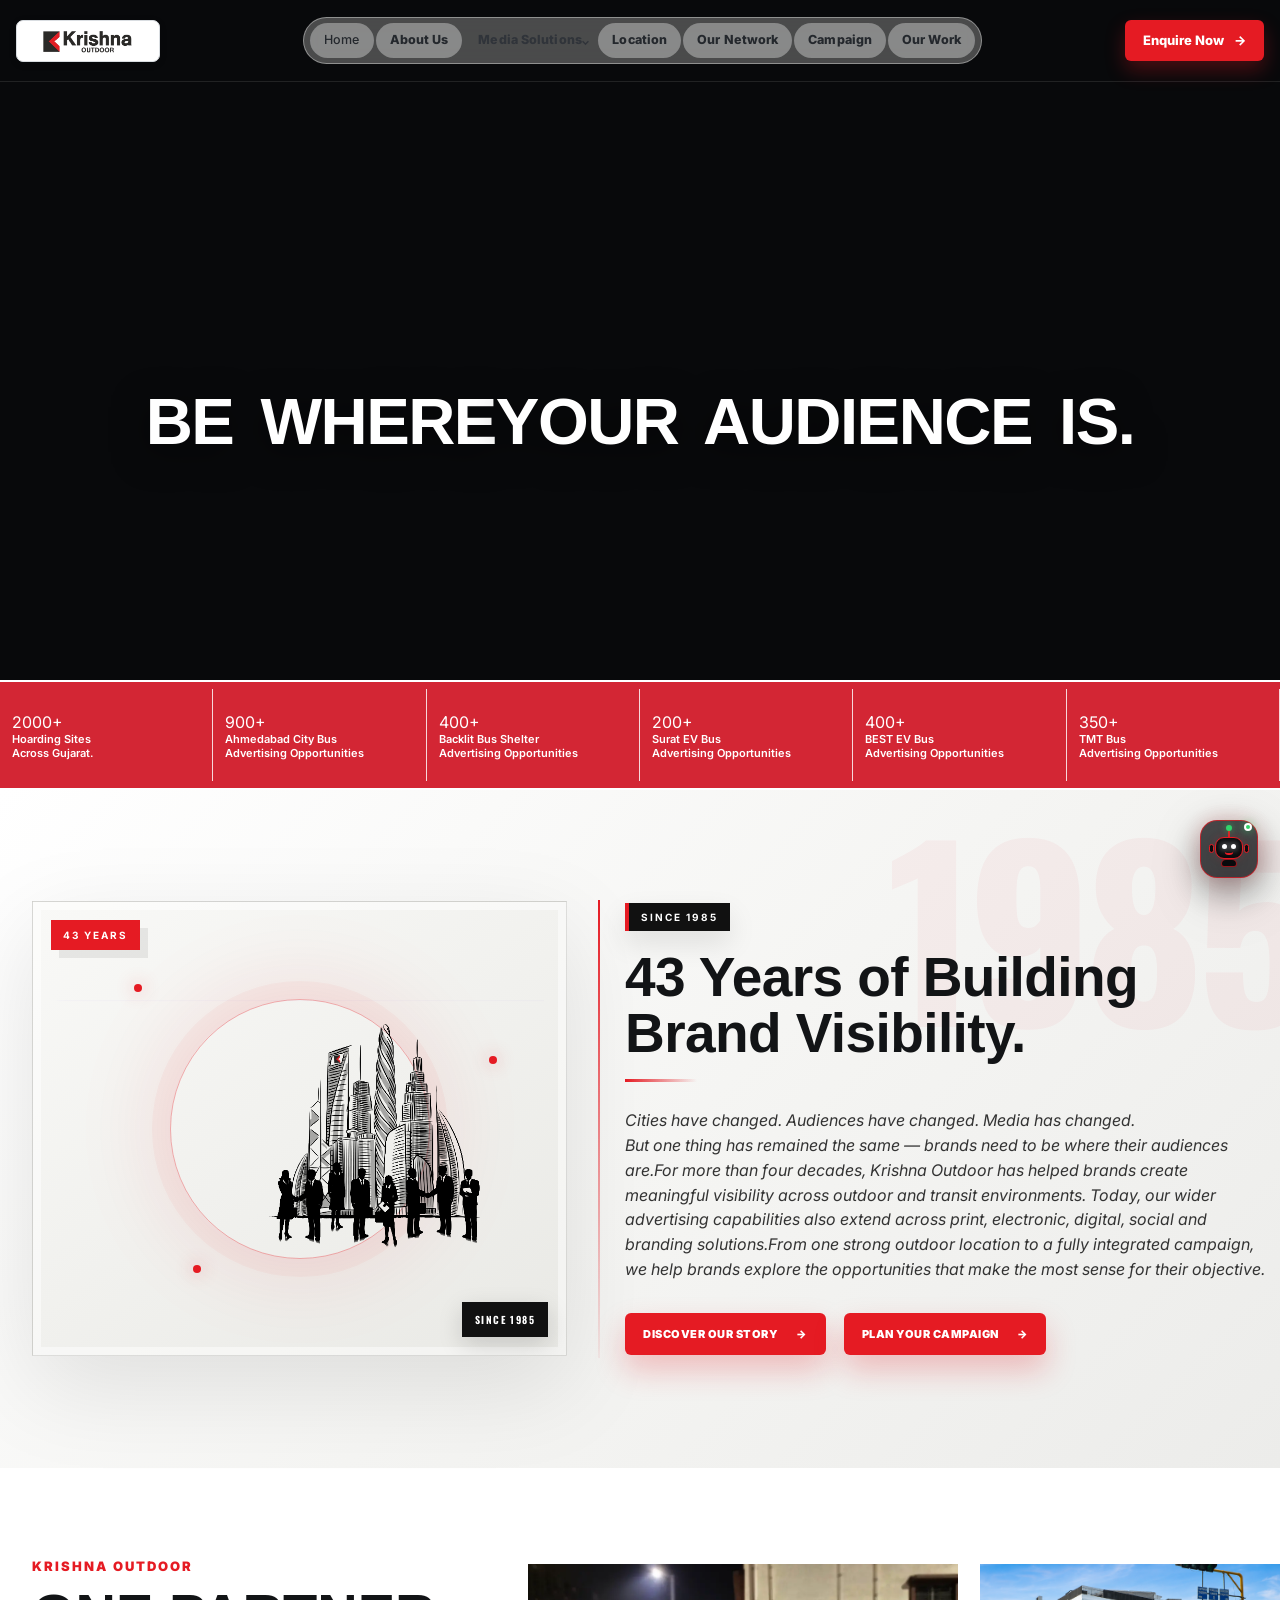
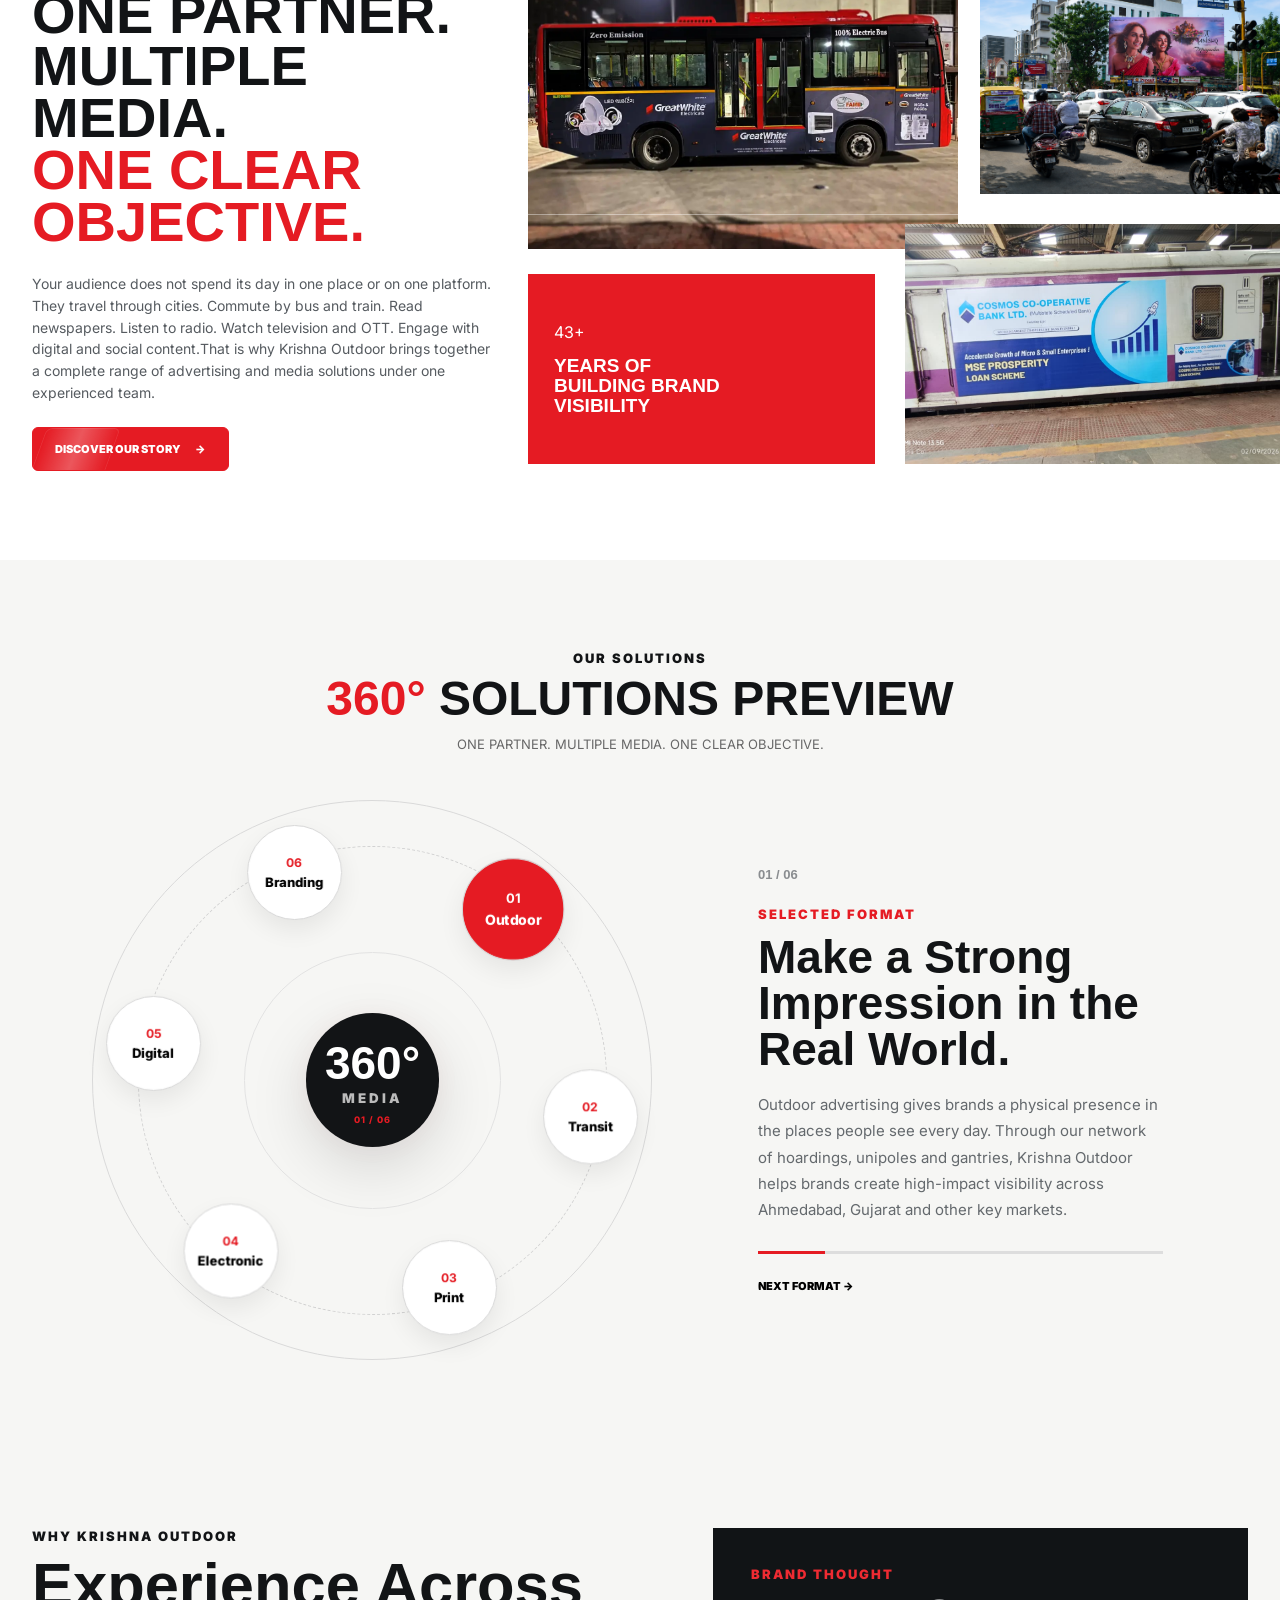
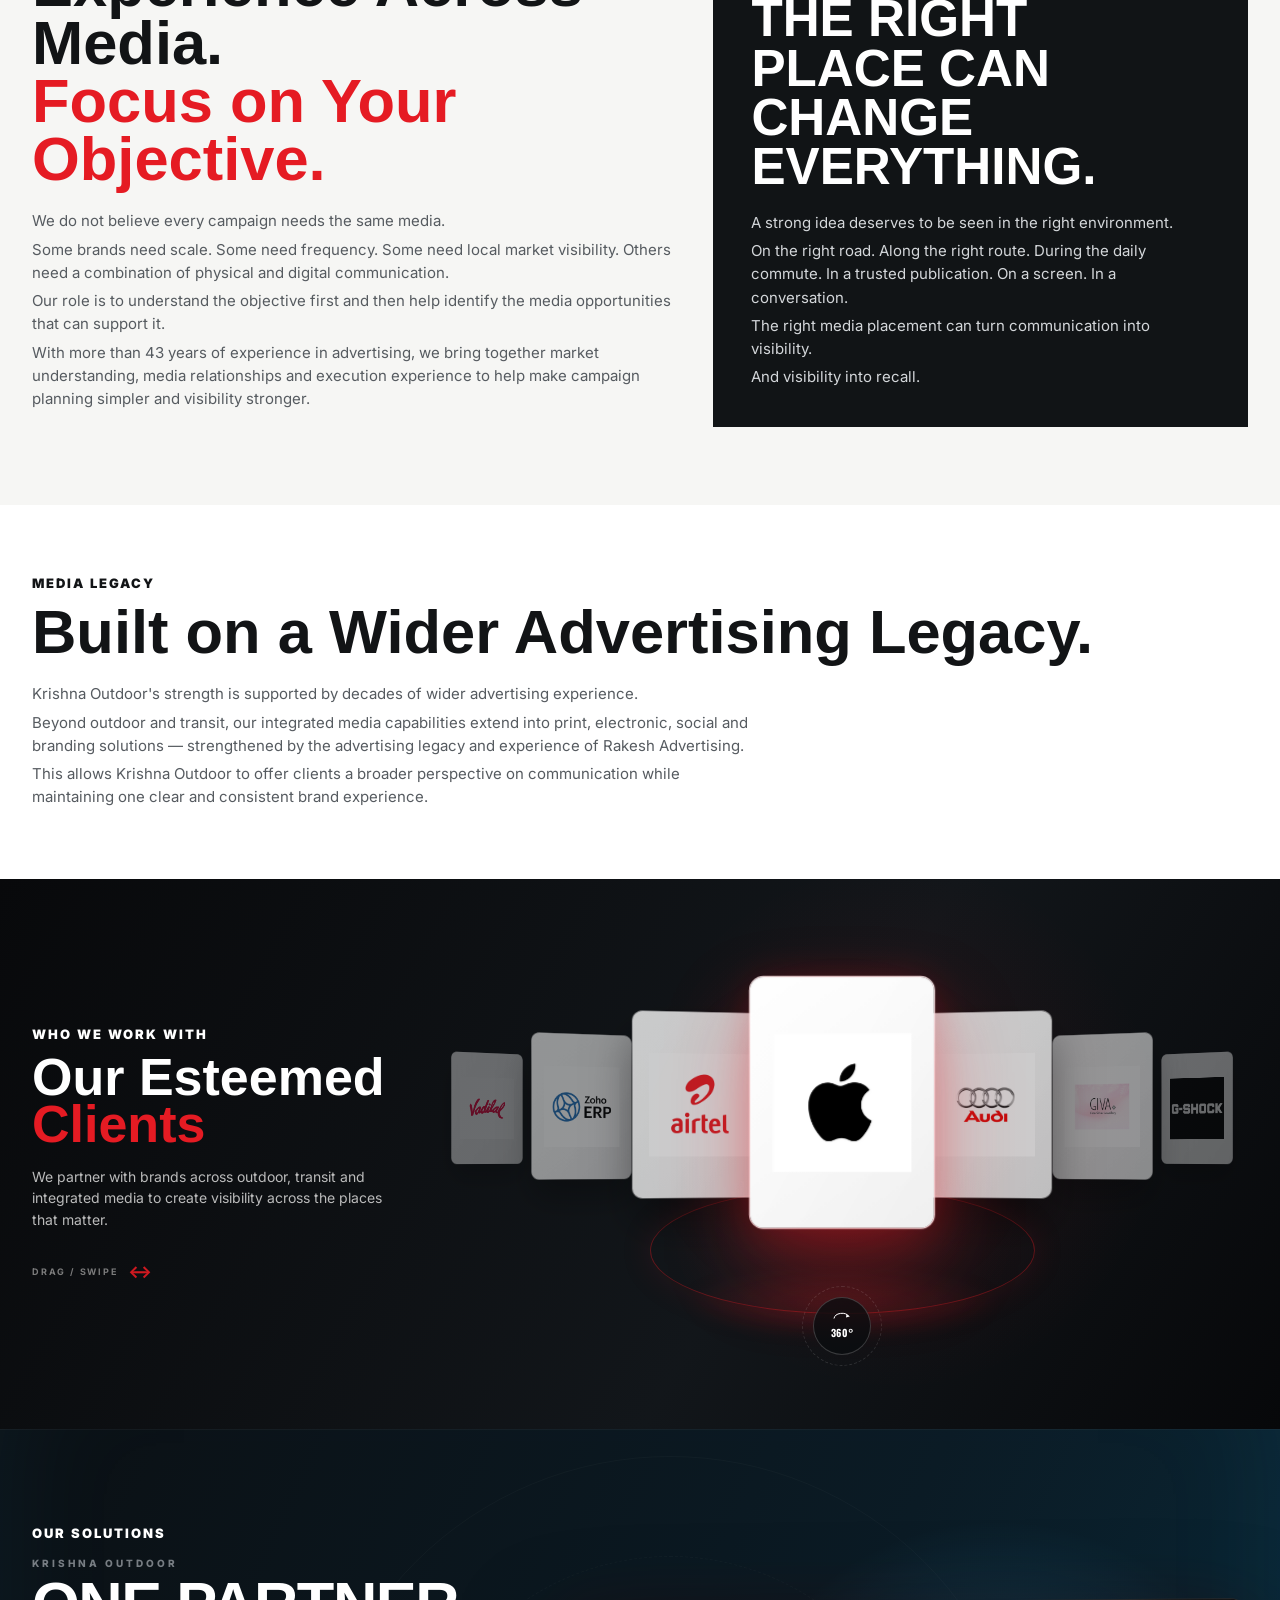
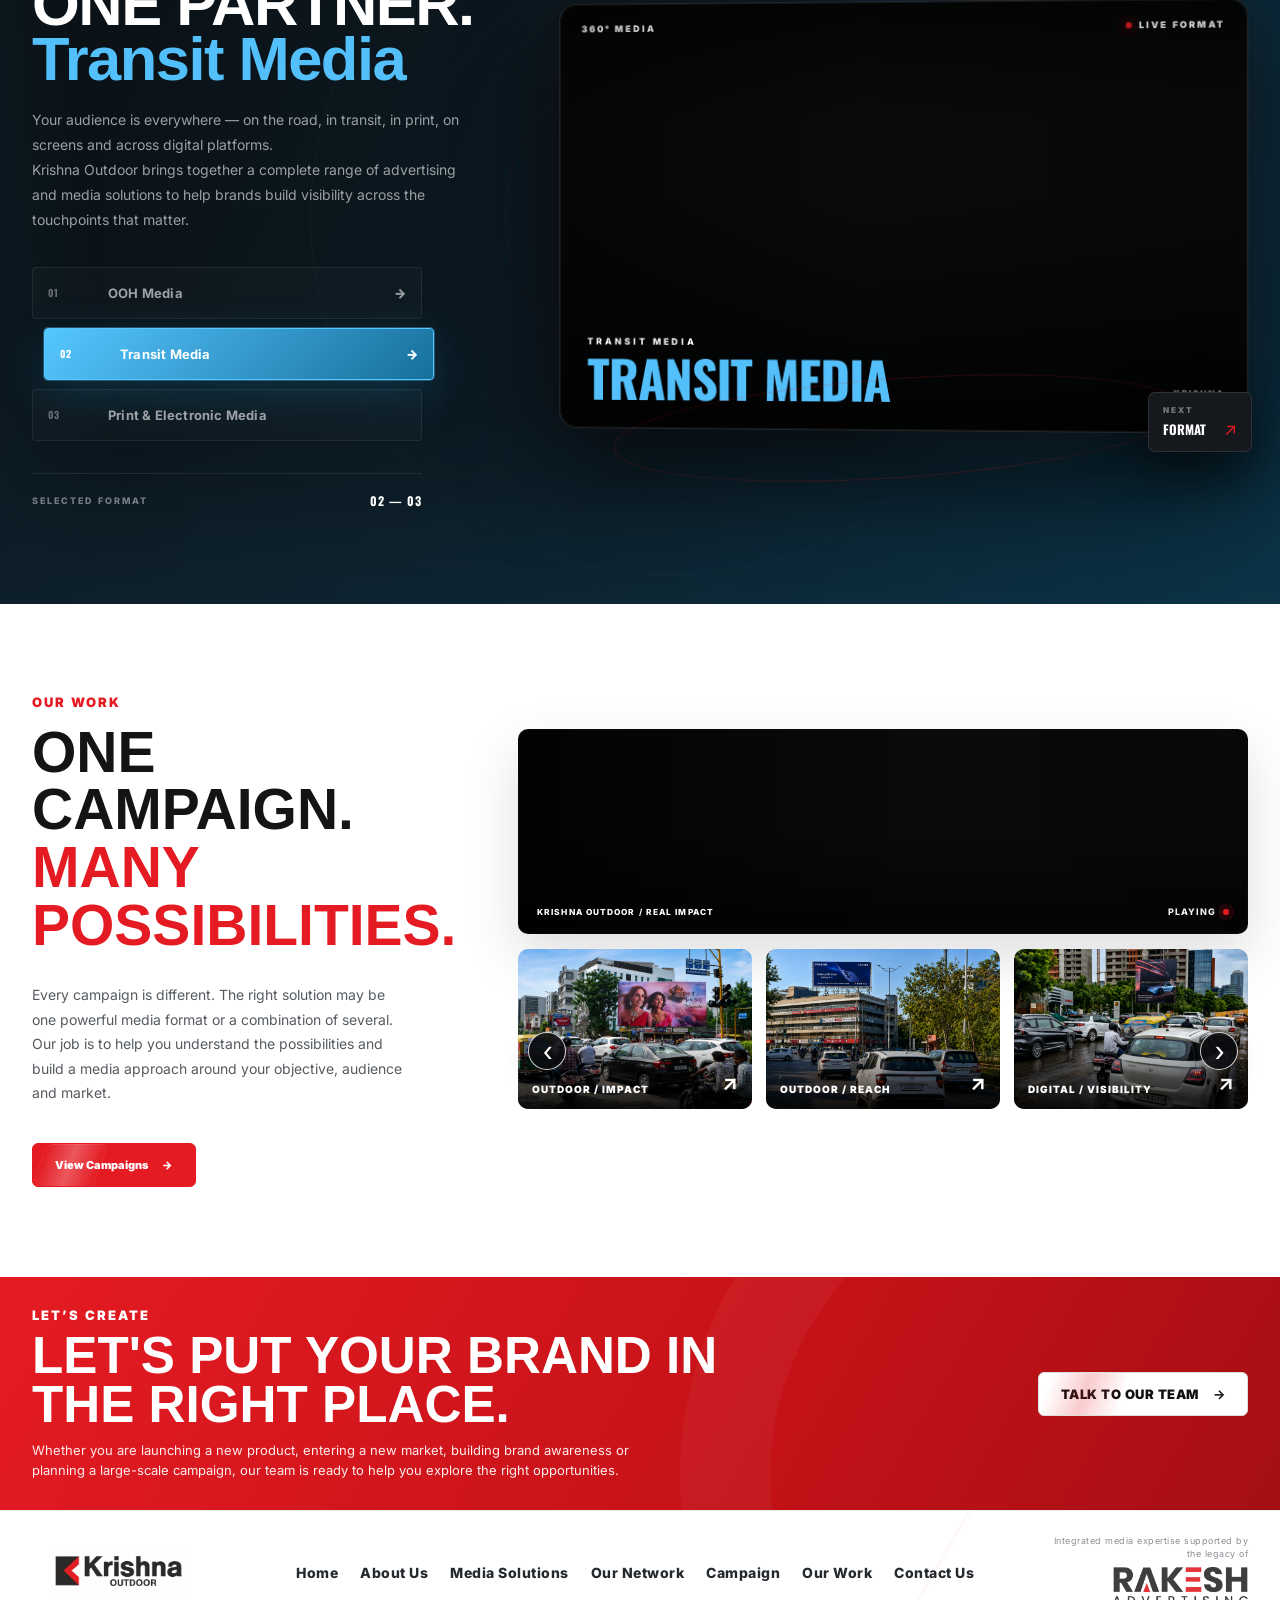
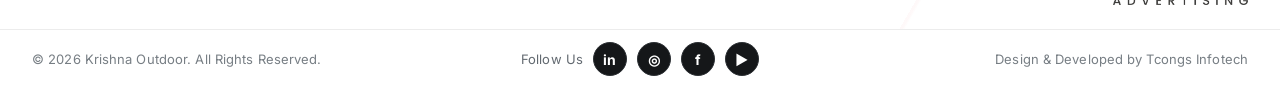
==== index.html @ fa60ccdd "your change description" ====
<!DOCTYPE html>

<html lang="en">
<head>
<!-- Google tag (gtag.js) -->
<script async src="https://www.googletagmanager.com/gtag/js?id=G-H76CYYJE3S"></script>
<script>
  window.dataLayer = window.dataLayer || [];
  function gtag(){dataLayer.push(arguments);}
  gtag('js', new Date());

  gtag('config', 'G-H76CYYJE3S');
</script>

<meta charset="utf-8"/><meta content="width=device-width,initial-scale=1" name="viewport"/>
<meta content="#0c0e11" name="theme-color"/>
<title>Outdoor Advertising Agency Ahmedabad | Hoardings &amp; DOOH</title>
<meta content="Top outdoor advertising agency in Ahmedabad since 1985. Hoardings, DOOH, billboards and transit media across prime locations." name="description"/>
<link href="https://fonts.googleapis.com" rel="preconnect"/><link crossorigin="" href="https://fonts.gstatic.com" rel="preconnect"/>
<link href="https://fonts.googleapis.com/css2?family=Inter:wght@400;500;600;700;800;900&amp;family=Oswald:wght@500;600;700&amp;display=swap" rel="stylesheet"/>
<link href="css/style.css" rel="stylesheet"/>
<link href="css/home-style-sync.css" rel="stylesheet"/>
<meta content="index,follow,max-image-preview:large,max-snippet:-1,max-video-preview:-1" name="robots"/><link href="https://krishnaoutdoor.in/" rel="canonical"/><meta content="website" property="og:type"/><meta content="Outdoor Advertising Agency Ahmedabad | Hoardings &amp; DOOH" property="og:title"/><meta content="Top outdoor advertising agency in Ahmedabad since 1985. Hoardings, DOOH, billboards and transit media across prime locations." property="og:description"/><meta content="https://krishnaoutdoor.in/" property="og:url"/><meta content="Krishna Outdoor" property="og:site_name"/><meta content="summary_large_image" name="twitter:card"/><script type="application/ld+json">{"@context":"https://schema.org","@type":"Organization","name":"Krishna Outdoor","url":"https://krishnaoutdoor.in","logo":"https://krishnaoutdoor.in/assets/images/header-logo.png","email":"info@krishnaoutdoor.in","telephone":"+91 98796 16411","areaServed":["Ahmedabad","Mumbai","Thane","Rajasthan"],"sameAs":[]}</script><script type="application/ld+json">{"@context":"https://schema.org","@type":"BreadcrumbList","itemListElement":[{"@type":"ListItem","position":1,"name":"Home","item":"https://krishnaoutdoor.in/"}]}</script></head>
<body class="home-page">
<div class="page-progress" id="pageProgress"></div>
<header class="header" id="header"><div class="container nav-wrap"><button aria-expanded="false" aria-label="Toggle menu" class="nav-toggle" id="navToggle"><span></span><span></span><span></span></button><a class="site-logo" href="index.html"><img alt="Krishna Outdoor" src="assets/images/header-logo.png"/></a><nav class="nav" id="nav"><a aria-current="page" class="active" href="index.html">Home</a><a href="about.html">About Us</a><div class="nav-dropdown"><a href="services.html">Media Solutions</a><button class="nav-arrow" type="button" aria-label="Open Media Solutions menu" aria-expanded="false">⌄</button><div class="nav-menu"><a href="ooh-media.html">OOH Media</a><a href="transit-media.html">Transit Media</a><a href="digital-media.html">Digital Media</a></div></div><a href="network.html#presence">Location</a><a href="network.html">Our Network</a><a href="projects.html#campaigns">Campaign</a><a href="projects.html">Our Work</a><div class="nav-cta-drawer-box"><a class="nav-cta-drawer" href="contact.html">Enquire Now <span>→</span></a></div></nav><a class="nav-cta" href="contact.html">Enquire Now <span>→</span></a></div></header>
<main>
<section class="hero" id="home">
<video aria-hidden="true" autoplay="" muted="" class="hero-media hero-media-desktop" loop="" playsinline="" preload="metadata"><source src="assets/videos/hero-desktop.mp4" type="video/mp4"/></video>
<video aria-hidden="true" autoplay="" muted="" class="hero-media hero-media-mobile" loop="" playsinline="" preload="metadata"><source src="assets/videos/hero-mobile.mp4" type="video/mp4"/></video>
<div class="hero-overlay"></div><div class="hero-grid"></div><div class="hero-noise"></div>
<div class="container hero-inner reveal">
<h1>BE WHERE<br/><em>YOUR AUDIENCE IS.</em></h1>
</div>
</section>
<section aria-label="Krishna Outdoor network highlights" class="stats stats-strip">
<div class="stats-strip-track">
<div class="stats-item">2000+<span>Hoarding Sites<br/>Across Gujarat.</span></div>
<div class="stats-item">900+<span>Ahmedabad City Bus<br/>Advertising Opportunities</span></div>
<div class="stats-item">400+<span>Backlit Bus Shelter<br/>Advertising Opportunities</span></div>
<div class="stats-item">200+<span>Surat EV Bus<br/>Advertising Opportunities</span></div>
<div class="stats-item">400+<span>BEST EV Bus<br/>Advertising Opportunities</span></div>
<div class="stats-item">350+<span>TMT Bus<br/>Advertising Opportunities</span></div>
</div>
</section>
<section class="experience section" id="experience">
<div class="container experience-grid">
<div class="experience-art reveal">
<div class="experience-art-glow"></div>
<img alt="Krishna Outdoor experience illustration" decoding="async" loading="lazy" src="assets/images/home-key-numbers-experience-illustration.png"/>
<span class="experience-dot d1"></span><span class="experience-dot d2"></span><span class="experience-dot d3"></span>
</div>
<div class="experience-copy reveal">
<div class="since">SINCE 1985</div>
<h2>43 Years of Building<br/>Brand Visibility.</h2>
<p class="experience-quote">Cities have changed. Audiences have changed. Media has changed.<br/><br/>But one thing has remained the same — brands need to be where their audiences are.<br/><br/>For more than four decades, Krishna Outdoor has helped brands create meaningful visibility across outdoor and transit environments. Today, our wider advertising capabilities also extend across print, electronic, digital, social and branding solutions.<br/><br/>From one strong outdoor location to a fully integrated campaign, we help brands explore the opportunities that make the most sense for their objective.</p>
<div class="experience-actions"><a class="experience-link" href="about.html">Discover Our Story <span>→</span></a><a class="experience-link" href="contact.html">Plan Your Campaign <span>→</span></a></div>
</div>
</div>
</section>
<section class="section about" id="about"><div class="container about-grid">
<div class="about-copy reveal"><div class="tag">KRISHNA OUTDOOR</div><h2>ONE PARTNER.<br/>MULTIPLE MEDIA.<br/><em>ONE CLEAR OBJECTIVE.</em></h2><p>Your audience does not spend its day in one place or on one platform.<br/><br/>They travel through cities. Commute by bus and train. Read newspapers. Listen to radio. Watch television and OTT. Engage with digital and social content.<br/><br/>That is why Krishna Outdoor brings together a complete range of advertising and media solutions under one experienced team.</p><a class="small-btn" href="about.html">DISCOVER OUR STORY <span>→</span></a></div>
<div class="about-scene reveal"><div class="about-frame f1"><img alt="HD bus advertising campaign" decoding="async" loading="lazy" src="assets/images/home/home-360-bus-hd.webp"/></div><div class="about-frame f2"><img alt="Work campaign billboard advertising" decoding="async" loading="lazy" src="assets/images/work/ooh-hoarding-campaign-01.png"/></div><div class="year-badge">43+<span>YEARS OF<br/>BUILDING BRAND<br/>VISIBILITY</span></div><div class="about-frame f3"><img alt="Mumbai local train advertising campaign" decoding="async" loading="lazy" src="assets/images/home/home-360-mumbai-train.jpeg"/></div><div class="scan-line"></div></div>
</div></section>
<section class="solutions-360 section" id="solutions"><div class="container">
<div class="section-head reveal"><div class="tag">OUR SOLUTIONS</div><h2><em>360°</em> SOLUTIONS PREVIEW</h2><p>ONE PARTNER. MULTIPLE MEDIA. ONE CLEAR OBJECTIVE.</p></div>
<div class="orbit-layout">
<div class="orbit-ring"><div class="orbit-glow"></div><div class="orbit-center"><span>360°</span><small>MEDIA</small><b id="orbitServiceNo">01 / 06</b></div>
<button class="orbit-card oc1 active" data-service="Outdoor Advertising"><b>01</b><span>Outdoor</span></button>
<button class="orbit-card oc2" data-service="Transit Advertising"><b>02</b><span>Transit</span></button>
<button class="orbit-card oc3" data-service="Print Advertising"><b>03</b><span>Print</span></button>
<button class="orbit-card oc4" data-service="Electronic Media"><b>04</b><span>Electronic</span></button>
<button class="orbit-card oc5" data-service="Digital Marketing"><b>05</b><span>Digital</span></button>
<button class="orbit-card oc6" data-service="Branding Solutions"><b>06</b><span>Branding</span></button>
</div>
<div class="service-panel reveal"><div class="service-count" id="serviceCount">01 / 06</div><div class="tag">SELECTED FORMAT</div><h3 id="serviceTitle">Make a Strong Impression in the Real World.</h3><p id="serviceText">Outdoor advertising gives brands a physical presence in the places people see every day. Through our network of hoardings, unipoles and gantries, Krishna Outdoor helps brands create high-impact visibility across Ahmedabad, Gujarat and other key markets.</p><div class="service-meter"><span id="serviceMeter"></span></div><button class="service-next" id="serviceNext">NEXT FORMAT <span>→</span></button></div>
</div>
</div></section><section class="section doc-home-block" id="why-krishna-doc">
<div class="container doc-home-grid">
<div class="doc-home-copy"><div class="tag">WHY KRISHNA OUTDOOR</div><h2>Experience Across Media.<br/><em>Focus on Your Objective.</em></h2><p>We do not believe every campaign needs the same media.</p><p>Some brands need scale. Some need frequency. Some need local market visibility. Others need a combination of physical and digital communication.</p><p>Our role is to understand the objective first and then help identify the media opportunities that can support it.</p><p>With more than 43 years of experience in advertising, we bring together market understanding, media relationships and execution experience to help make campaign planning simpler and visibility stronger.</p></div>
<div class="doc-home-panel"><div class="tag light">BRAND THOUGHT</div><h3>THE RIGHT PLACE CAN CHANGE EVERYTHING.</h3><p>A strong idea deserves to be seen in the right environment.</p><p>On the right road. Along the right route. During the daily commute. In a trusted publication. On a screen. In a conversation.</p><p>The right media placement can turn communication into visibility.</p><p>And visibility into recall.</p></div>
</div></section><section class="section doc-home-legacy" id="media-legacy-doc"><div class="container"><div class="tag">MEDIA LEGACY</div><h2>Built on a Wider Advertising Legacy.</h2><p>Krishna Outdoor's strength is supported by decades of wider advertising experience.</p><p>Beyond outdoor and transit, our integrated media capabilities extend into print, electronic, social and branding solutions — strengthened by the advertising legacy and experience of Rakesh Advertising.</p><p>This allows Krishna Outdoor to offer clients a broader perspective on communication while maintaining one clear and consistent brand experience.</p></div></section>
<section class="clients" id="clients"><div class="clients-bg"></div><div class="container clients-wrap">
<div class="clients-copy reveal">
<div class="tag light">WHO WE WORK WITH</div>
<h2>Our Esteemed<br/><em>Clients</em></h2>
<p>We partner with brands across outdoor, transit and integrated media to create visibility across the places that matter.</p>
<div class="client-drag-hint"><span>DRAG / SWIPE</span><i>↔</i></div>
</div>
<div class="client-stage">
<div class="client-arc"></div>
<div class="client-carousel" id="clientCarousel"></div>
<div class="client-reflection"></div>
<div class="client-360"><span class="ring"></span><svg fill="none" viewbox="0 0 40 16"><path d="M4 12 A16 12 0 0 1 34 8" stroke="#fff" stroke-width="2"></path><path d="M29 3 L35 8 L28 10Z" fill="#fff"></path></svg><b>360°</b></div>
</div>
</div></section>
<section class="solution-showcase section" id="showcase">
<div aria-hidden="true" class="showcase-orbit-bg"><span></span><span></span><span></span></div>
<div class="container showcase-grid showcase-v2">
<div class="showcase-copy reveal">
<div class="tag light">OUR SOLUTIONS</div>
<div class="showcase-kicker">KRISHNA OUTDOOR</div>
<h2>ONE PARTNER.<br/><em id="showcaseTitle">MULTIPLE MEDIA.</em></h2>
<p>Your audience is everywhere — on the road, in transit, in print, on screens and across digital platforms.<br/>Krishna Outdoor brings together a complete range of advertising and media solutions to help brands build visibility across the touchpoints that matter.</p>
<div aria-label="Media solutions" class="showcase-tabs" role="tablist">
<button class="tab active" data-panel="ooh" role="tab"><span>01</span><b>OOH Media</b><i>→</i></button>
<button class="tab" data-panel="transit" role="tab"><span>02</span><b>Transit Media</b><i>→</i></button>
<button class="tab" data-panel="print" role="tab"><span>03</span><b>Print &amp; Electronic Media</b><i>→</i></button>
</div>
<div class="showcase-meta"><span>SELECTED FORMAT</span><strong id="showcaseIndex">01 — 03</strong></div>
</div>
<div class="showcase-visual-wrap reveal">
<div class="showcase-visual-v2" id="showcaseVisual">
<div class="visual-topline"><span>360° MEDIA</span><span class="visual-live"><i></i> LIVE FORMAT</span></div>
<img alt="Outdoor hoarding advertising at night" decoding="async" id="showcaseImage" loading="lazy" src="assets/images/print/newspaper.png"/>
<div class="showcase-visual-shade"></div>
<div class="visual-caption"><small id="showcaseVisualKicker">OOH MEDIA</small><strong id="showcaseVisualTitle">OUTDOOR MEDIA</strong></div>
<div class="visual-corner">KRISHNA<br/>OUTDOOR</div>
</div>
<div class="showcase-orbit-line"></div>
<div class="showcase-next-card"><span>NEXT</span><b>FORMAT</b><i>↗</i></div>
</div>
</div>
</section>
<section class="section work" id="work"><div class="container work-grid"><div class="work-copy reveal"><div class="tag">OUR WORK</div><h2>ONE CAMPAIGN.<br/><em>MANY<br/>POSSIBILITIES.</em></h2><p>Every campaign is different. The right solution may be one powerful media format or a combination of several. Our job is to help you understand the possibilities and build a media approach around your objective, audience and market.</p><a class="small-btn" href="projects.html">View Campaigns <span>→</span></a></div><div class="work-gallery reveal">
<article class="work-video-card"><video autoplay="" loop="" muted="" playsinline="" preload="metadata"><source src="assets/videos/work-showcase.mp4" type="video/mp4"/></video><div class="work-video-shade"></div><div class="work-video-label"><small>KRISHNA OUTDOOR / REAL IMPACT</small><span>PLAYING <i></i></span></div></article>
<div class="work-bottom-wrap"><button aria-label="Previous work" class="work-scroll-arrow prev" id="workPrev">‹</button><div class="work-bottom-viewport" id="workViewport"><div class="work-bottom-track" id="workTrack">
<article class="work-card"><img alt="Godrej outdoor campaign" decoding="async" loading="lazy" src="assets/images/work/ooh-hoarding-campaign-01.png"/><div><small>OUTDOOR / IMPACT</small><b>↗</b></div></article>
<article class="work-card"><img alt="Outdoor billboard campaign" decoding="async" loading="lazy" src="assets/images/work/outdoor-campaign-02.png"/><div><small>OUTDOOR / REACH</small><b>↗</b></div></article>
<article class="work-card"><img alt="Digital billboard campaign" decoding="async" loading="lazy" src="assets/images/work/digital-billboard-campaign-03.png"/><div><small>DIGITAL / VISIBILITY</small><b>↗</b></div></article>
<article class="work-card"><img alt="Porsche billboard campaign" decoding="async" loading="lazy" src="assets/images/work/brand-billboard-campaign-04.png"/><div><small>OOH / BRANDING</small><b>↗</b></div></article>
<article class="work-card"><img alt="Outdoor billboard campaign" decoding="async" loading="lazy" src="assets/images/home/work-1.png"/><div><small>OUTDOOR / PREMIUM</small><b>↗</b></div></article>
<article class="work-card"><img alt="Transit bus advertising" decoding="async" loading="lazy" src="assets/images/work/transit-bus-campaign-06.jpg"/><div><small>TRANSIT / IMPACT</small><b>↗</b></div></article>
</div></div><button aria-label="Next work" class="work-scroll-arrow next" id="workNext">›</button></div>
</div></div></section>
<section class="cta" id="contact"><div class="container cta-inner reveal"><div><div class="tag light">LET’S CREATE</div><h2>LET'S PUT YOUR BRAND IN THE RIGHT PLACE.</h2><p>Whether you are launching a new product, entering a new market, building brand awareness or planning a large-scale campaign, our team is ready to help you explore the right opportunities.</p></div><a class="btn white" href="contact.html">TALK TO OUR TEAM <b>→</b></a></div></section>
</main>
<footer class="footer"><div class="container footer-top"><a class="site-logo" href="index.html"><img alt="Krishna Outdoor" src="assets/images/footer-logo.png"/></a><nav><a href="index.html">Home</a><a href="about.html">About Us</a><a href="services.html">Media Solutions</a><a href="network.html">Our Network</a><a href="projects.html#campaigns">Campaign</a><a href="projects.html">Our Work</a><a href="contact.html">Contact Us</a></nav><div class="legacy"><small>Integrated media expertise supported by the legacy of</small><img alt="Rakesh Advertising" src="assets/images/shared-rakesh-advertising-legacy.jpeg"/></div></div><div class="footer-bottom"><div class="container"><span>© 2026 Krishna Outdoor. All Rights Reserved.</span><span class="social-text">Follow Us <b>in</b><b>◎</b><b>f</b><b>▶</b></span><span>Design &amp; Developed by Tcongs Infotech</span></div></div></footer>
<button aria-label="Open Krishna AI assistant" class="chatbot" id="chatbot" type="button">
<span aria-hidden="true" class="cute-robot">
<span class="robot-antenna"></span>
<span class="robot-head">
<i class="robot-eye"></i><i class="robot-eye"></i>
<b class="robot-smile"></b>
</span>
<span class="robot-ear robot-ear-left"></span>
<span class="robot-ear robot-ear-right"></span>
<span class="robot-body"></span>
</span>
<span class="chatbot-ping"></span>
</button>
<div aria-hidden="true" class="chat-panel" id="chatPanel">
<div class="chat-head">
<div class="chat-brand">
<span aria-hidden="true" class="chat-brand-icon">
<span class="brand-antenna"></span>
<span class="brand-face"><i></i><i></i><b></b></span>
</span>
<div class="chat-brand-copy">
<b>Krishna AI</b>
<small><i></i> ONLINE</small>
</div>
</div>
<button aria-label="Minimize chat" id="chatClose" type="button">↓</button>
</div>
<div class="chat-body">
<div class="chat-messages" id="chatMessages">
<div class="msg-row bot"><div class="msg-bubble">Hello! I’m Krishna AI. How can I help you?</div></div>
</div>

<form class="chat-composer" id="chatComposer">
<input aria-label="Ask Krishna AI" autocomplete="off" id="chatInput" placeholder="Type a message…" type="text"/>
<button aria-label="Send message" type="submit">Send</button>
</form>
<div class="chat-direct"><span>Need a person?</span><a href="tel:+919920011574">Call us</a><a href="mailto:info.team@krishnaoutdoor.in">Email</a></div>
</div>
</div>
<div class="cursor" id="cursor"></div><div class="cursor-ring" id="cursorRing"></div>
<script defer="defer" src="js/main.js"></script>
</body></html>
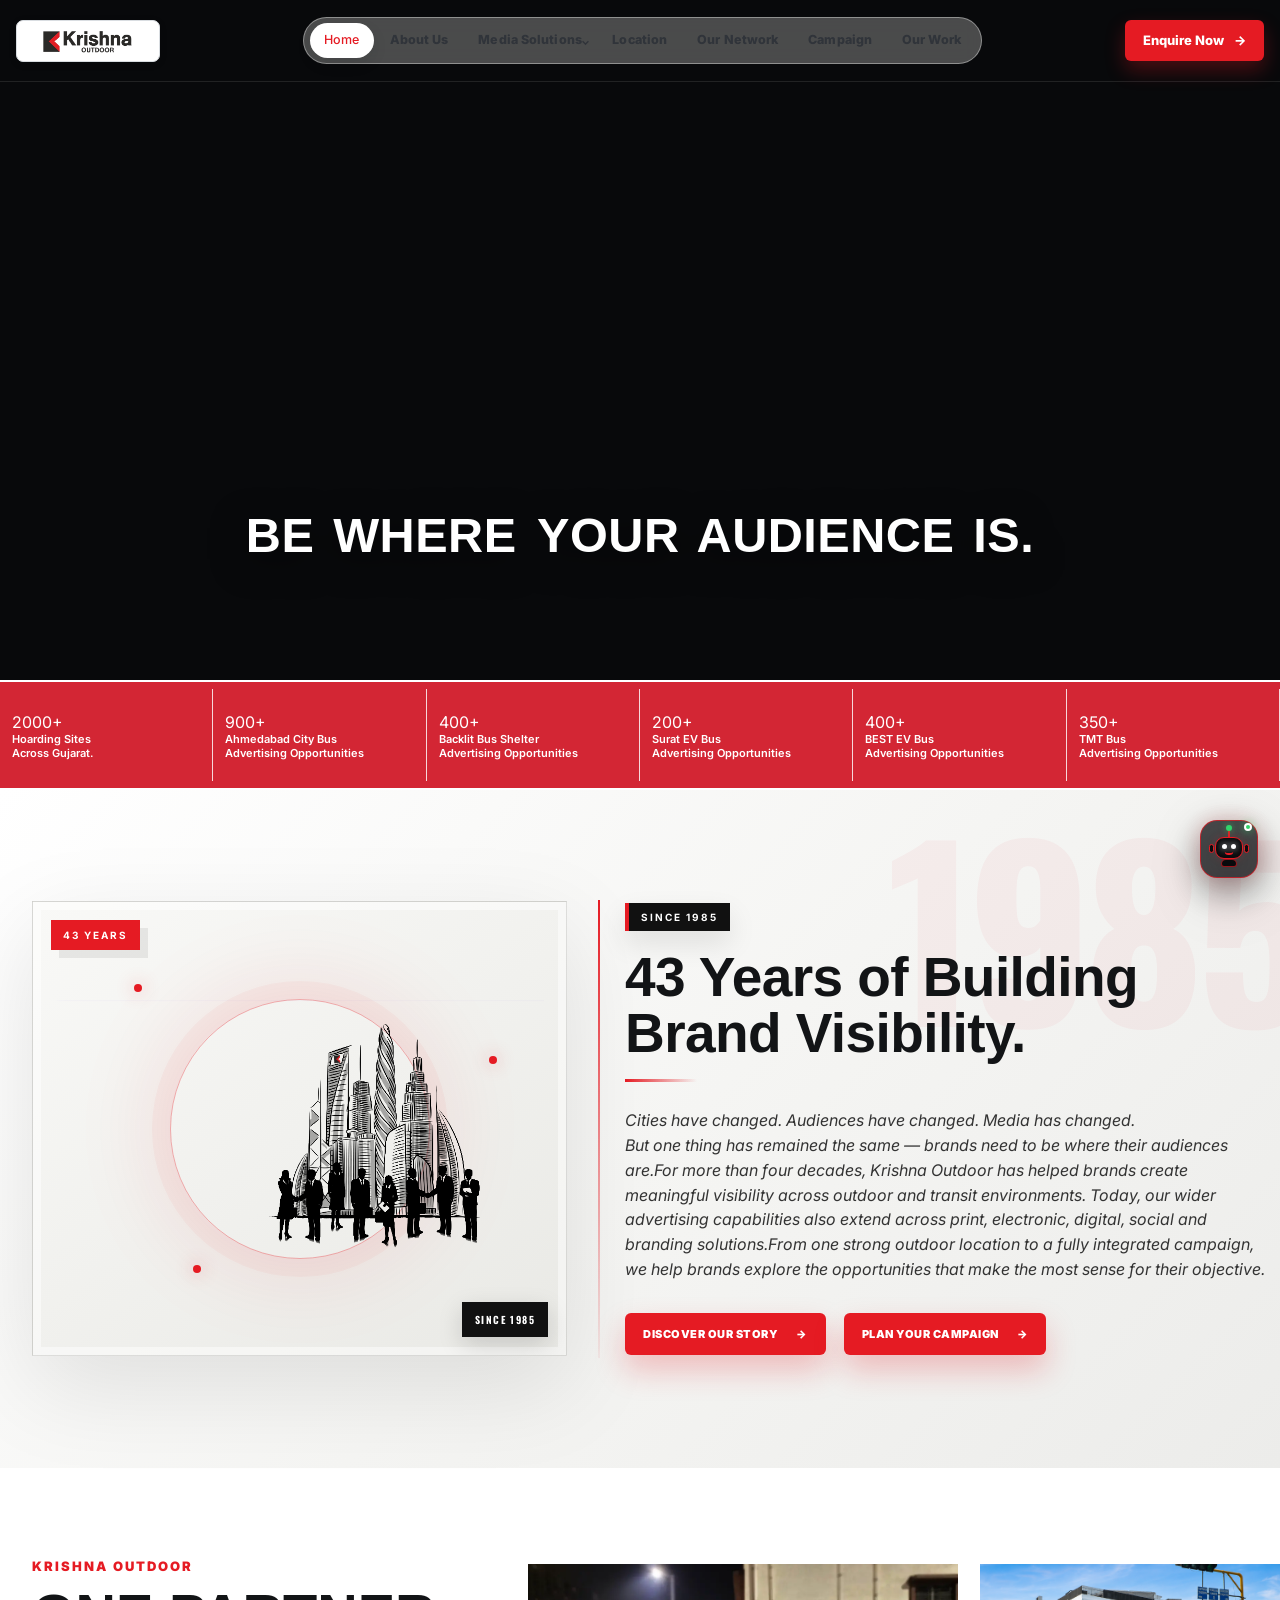
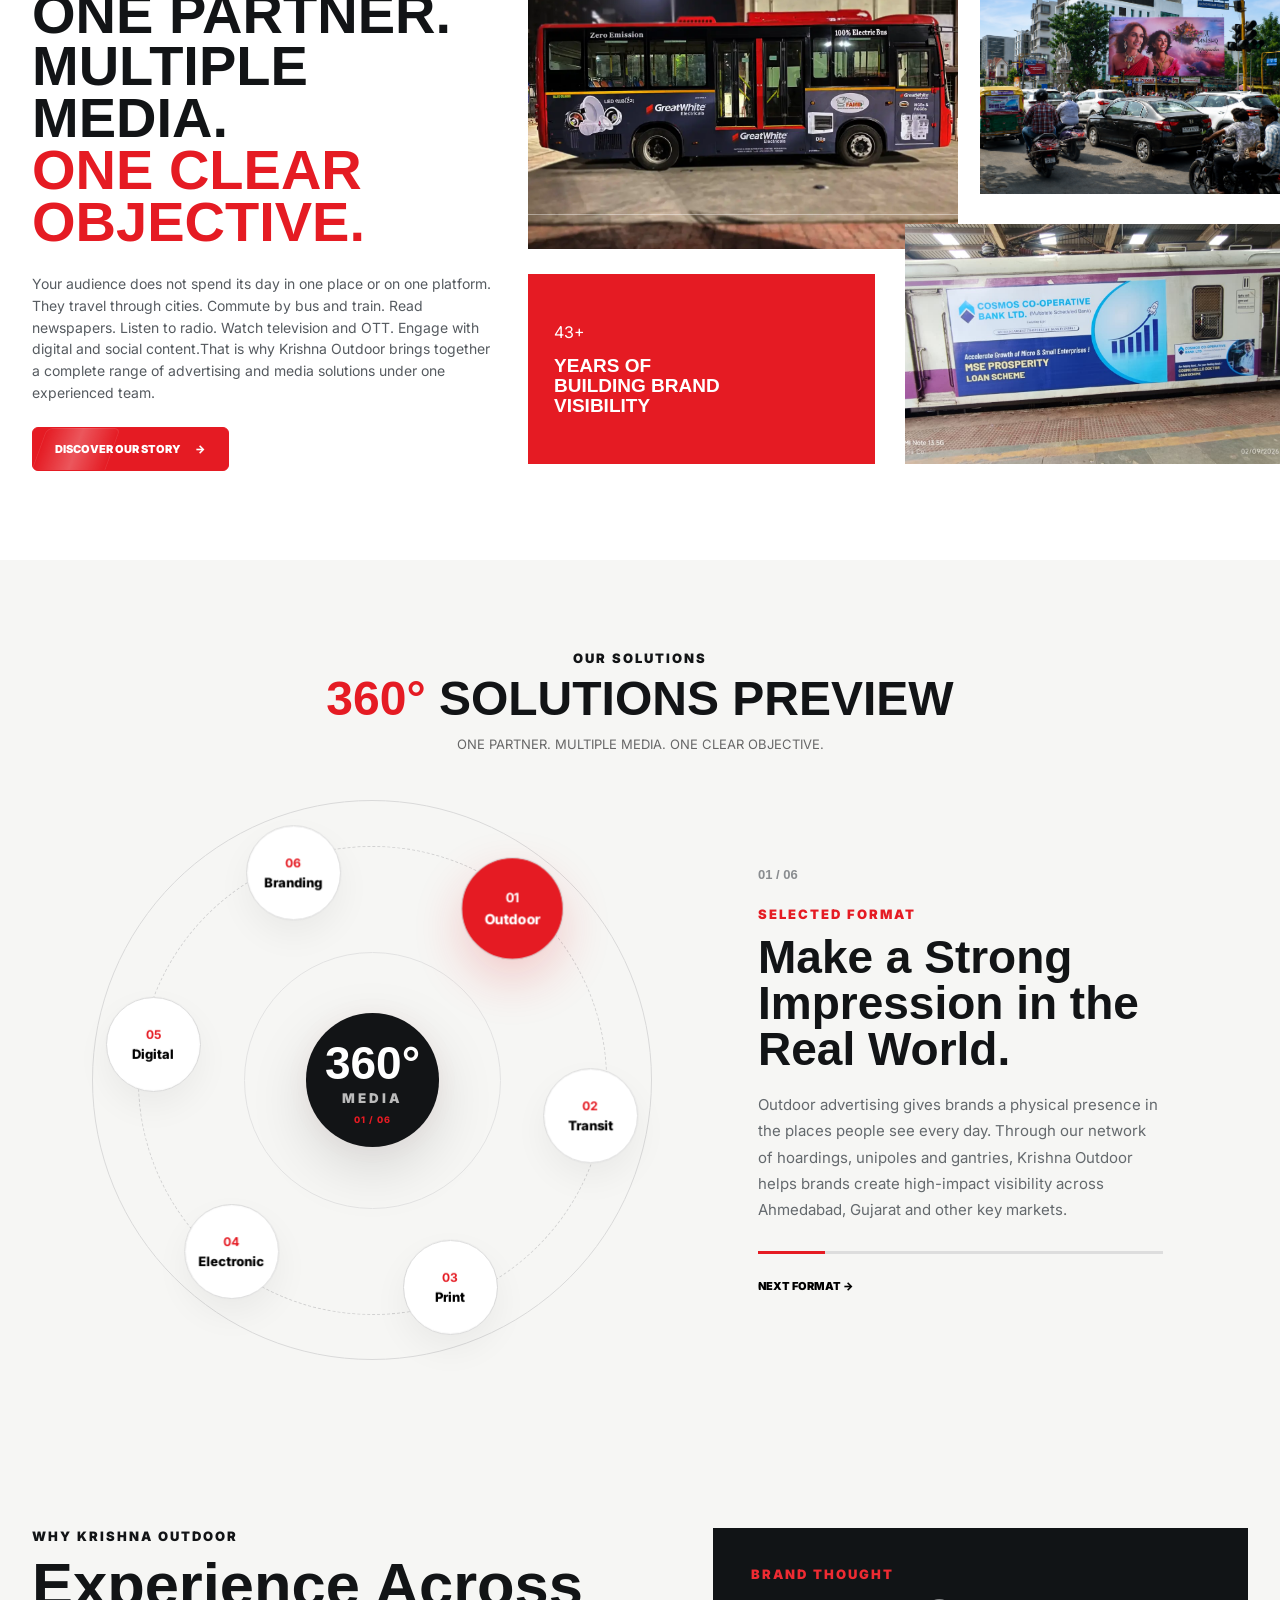
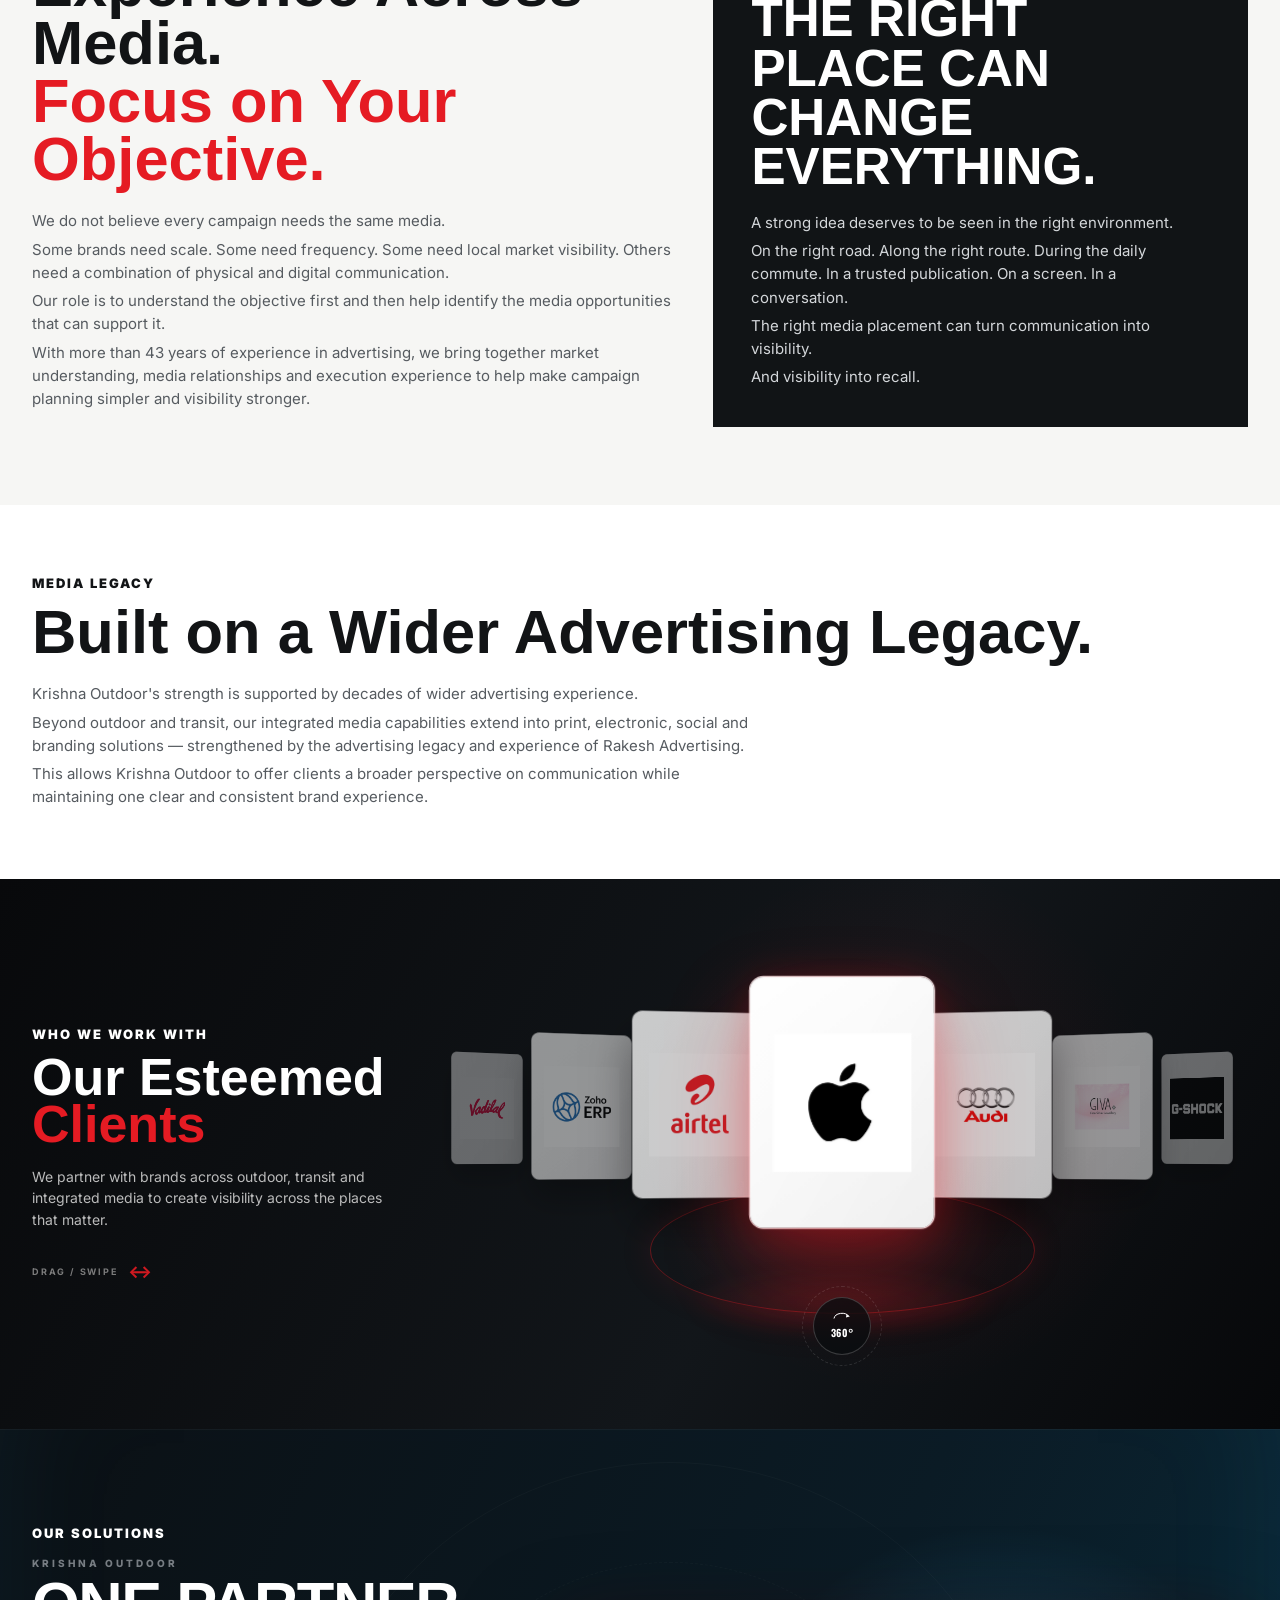
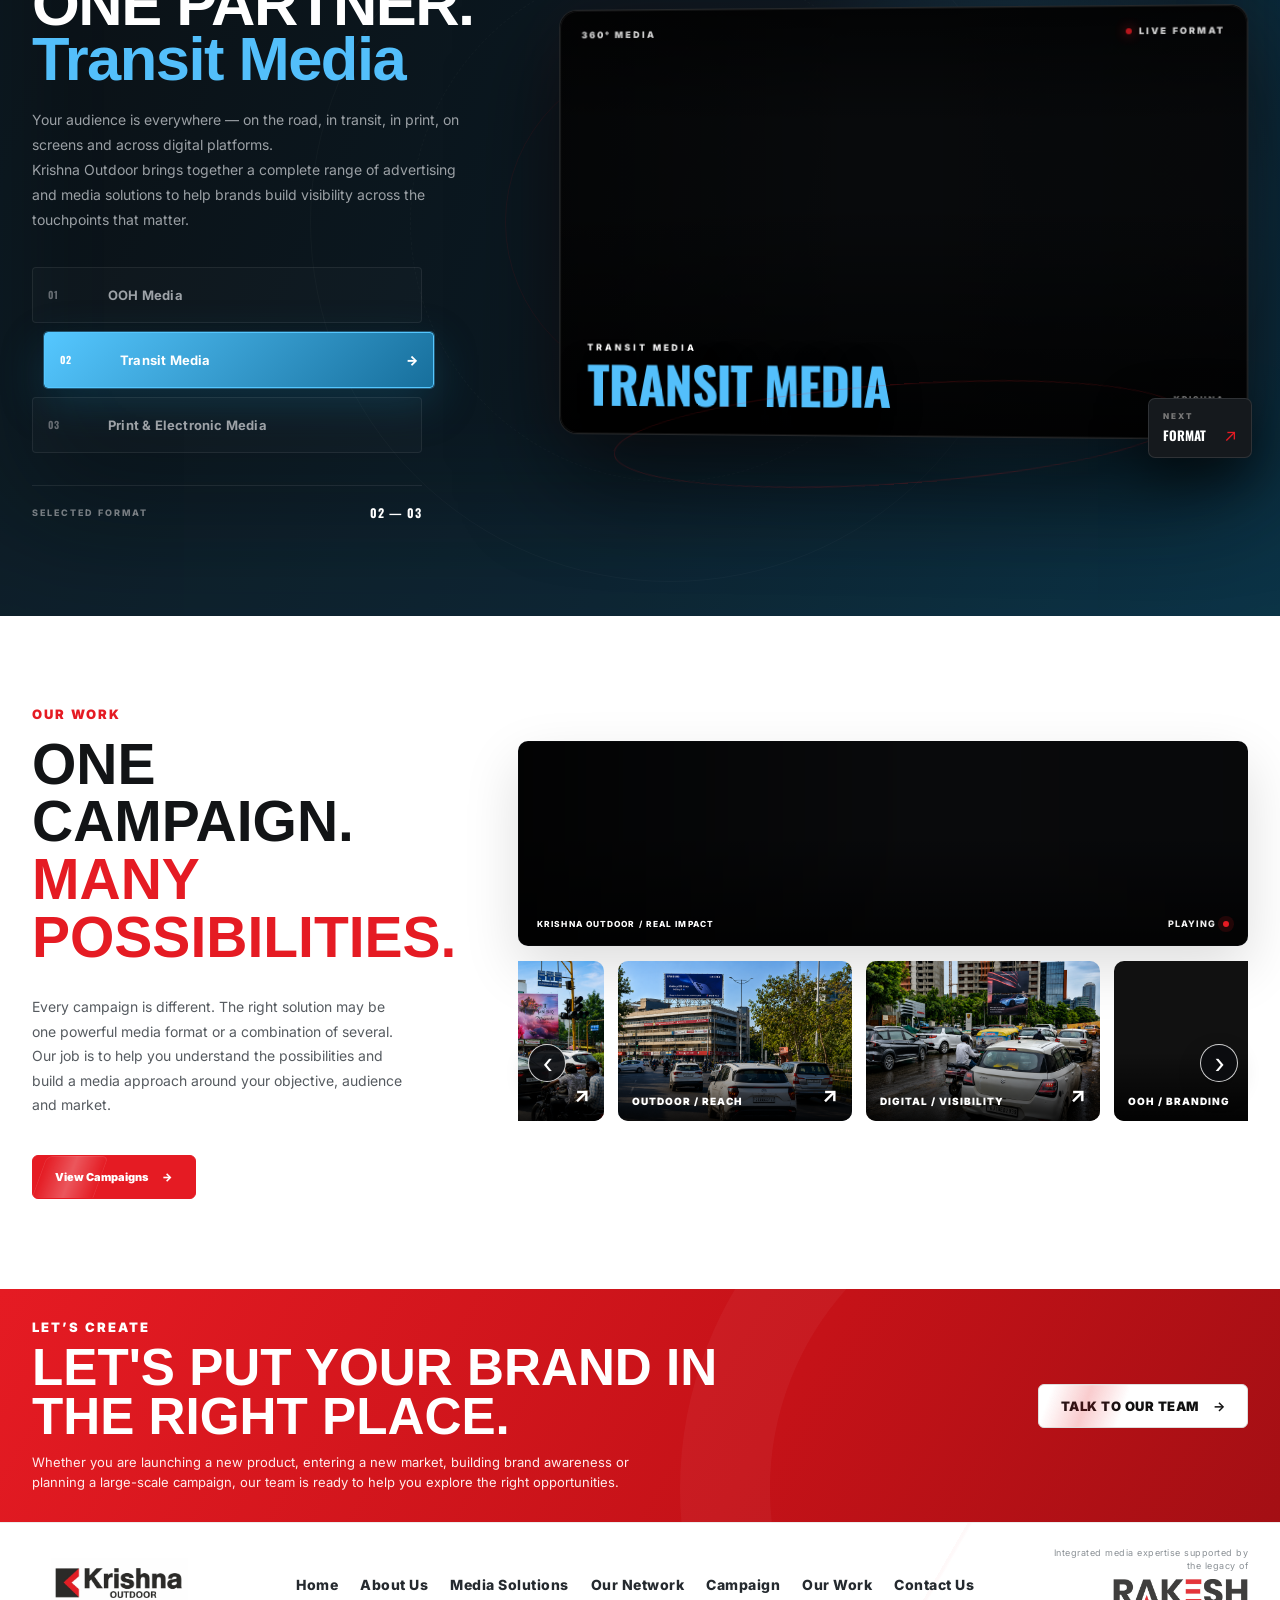
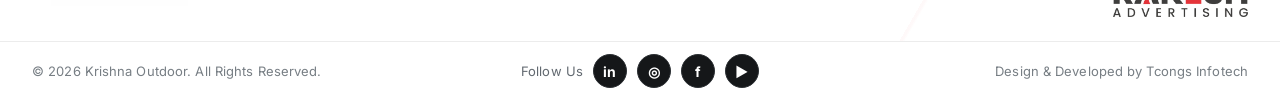
==== commit dcdb3818: "your change description" ====
--- a/index.html
+++ b/index.html
@@ -23,7 +23,7 @@
 <meta content="index,follow,max-image-preview:large,max-snippet:-1,max-video-preview:-1" name="robots"/><link href="https://krishnaoutdoor.in/" rel="canonical"/><meta content="website" property="og:type"/><meta content="Outdoor Advertising Agency Ahmedabad | Hoardings &amp; DOOH" property="og:title"/><meta content="Top outdoor advertising agency in Ahmedabad since 1985. Hoardings, DOOH, billboards and transit media across prime locations." property="og:description"/><meta content="https://krishnaoutdoor.in/" property="og:url"/><meta content="Krishna Outdoor" property="og:site_name"/><meta content="summary_large_image" name="twitter:card"/><script type="application/ld+json">{"@context":"https://schema.org","@type":"Organization","name":"Krishna Outdoor","url":"https://krishnaoutdoor.in","logo":"https://krishnaoutdoor.in/assets/images/header-logo.png","email":"info@krishnaoutdoor.in","telephone":"+91 98796 16411","areaServed":["Ahmedabad","Mumbai","Thane","Rajasthan"],"sameAs":[]}</script><script type="application/ld+json">{"@context":"https://schema.org","@type":"BreadcrumbList","itemListElement":[{"@type":"ListItem","position":1,"name":"Home","item":"https://krishnaoutdoor.in/"}]}</script></head>
 <body class="home-page">
 <div class="page-progress" id="pageProgress"></div>
-<header class="header" id="header"><div class="container nav-wrap"><button aria-expanded="false" aria-label="Toggle menu" class="nav-toggle" id="navToggle"><span></span><span></span><span></span></button><a class="site-logo" href="index.html"><img alt="Krishna Outdoor" src="assets/images/header-logo.png"/></a><nav class="nav" id="nav"><a aria-current="page" class="active" href="index.html">Home</a><a href="about.html">About Us</a><div class="nav-dropdown"><a href="services.html">Media Solutions</a><button class="nav-arrow" type="button" aria-label="Open Media Solutions menu" aria-expanded="false">⌄</button><div class="nav-menu"><a href="ooh-media.html">OOH Media</a><a href="transit-media.html">Transit Media</a><a href="digital-media.html">Digital Media</a></div></div><a href="network.html#presence">Location</a><a href="network.html">Our Network</a><a href="projects.html#campaigns">Campaign</a><a href="projects.html">Our Work</a><div class="nav-cta-drawer-box"><a class="nav-cta-drawer" href="contact.html">Enquire Now <span>→</span></a></div></nav><a class="nav-cta" href="contact.html">Enquire Now <span>→</span></a></div></header>
+<header class="header" id="header"><div class="container nav-wrap"><button aria-expanded="false" aria-label="Toggle menu" class="nav-toggle" id="navToggle"><span></span><span></span><span></span></button><a class="site-logo" href="index.html"><img alt="Krishna Outdoor" src="assets/images/header-logo.png"/></a><nav class="nav" id="nav"><a aria-current="page" class="active" href="index.html">Home</a><a href="about.html">About Us</a><div class="nav-dropdown"><a href="services.html">Media Solutions</a><button class="nav-arrow" type="button" aria-label="Open Media Solutions menu" aria-expanded="false">⌄</button><div class="nav-menu"><a href="ooh-media.html">OOH Media</a><a href="transit-media.html">Transit Media</a><a href="digital-media.html">Digital Media</a></div></div><a href="network.html#presence">Location</a><a href="network.html">Our Network</a><a href="projects.html#campaigns">Campaign</a><a href="projects.html#campaigns">Our Work</a><div class="nav-cta-drawer-box"><a class="nav-cta-drawer" href="contact.html">Enquire Now <span>→</span></a></div></nav><a class="nav-cta" href="contact.html">Enquire Now <span>→</span></a></div></header>
 <main>
 <section class="hero" id="home">
 <video aria-hidden="true" autoplay="" muted="" class="hero-media hero-media-desktop" loop="" playsinline="" preload="metadata"><source src="assets/videos/hero-desktop.mp4" type="video/mp4"/></video>
@@ -135,7 +135,7 @@
 </div></div></section>
 <section class="cta" id="contact"><div class="container cta-inner reveal"><div><div class="tag light">LET’S CREATE</div><h2>LET'S PUT YOUR BRAND IN THE RIGHT PLACE.</h2><p>Whether you are launching a new product, entering a new market, building brand awareness or planning a large-scale campaign, our team is ready to help you explore the right opportunities.</p></div><a class="btn white" href="contact.html">TALK TO OUR TEAM <b>→</b></a></div></section>
 </main>
-<footer class="footer"><div class="container footer-top"><a class="site-logo" href="index.html"><img alt="Krishna Outdoor" src="assets/images/footer-logo.png"/></a><nav><a href="index.html">Home</a><a href="about.html">About Us</a><a href="services.html">Media Solutions</a><a href="network.html">Our Network</a><a href="projects.html#campaigns">Campaign</a><a href="projects.html">Our Work</a><a href="contact.html">Contact Us</a></nav><div class="legacy"><small>Integrated media expertise supported by the legacy of</small><img alt="Rakesh Advertising" src="assets/images/shared-rakesh-advertising-legacy.jpeg"/></div></div><div class="footer-bottom"><div class="container"><span>© 2026 Krishna Outdoor. All Rights Reserved.</span><span class="social-text">Follow Us <b>in</b><b>◎</b><b>f</b><b>▶</b></span><span>Design &amp; Developed by Tcongs Infotech</span></div></div></footer>
+<footer class="footer"><div class="container footer-top"><a class="site-logo" href="index.html"><img alt="Krishna Outdoor" src="assets/images/footer-logo.png"/></a><nav><a href="index.html">Home</a><a href="about.html">About Us</a><a href="services.html">Media Solutions</a><a href="network.html">Our Network</a><a href="projects.html#campaigns">Campaign</a><a href="projects.html#campaigns">Our Work</a><a href="contact.html">Contact Us</a></nav><div class="legacy"><small>Integrated media expertise supported by the legacy of</small><img alt="Rakesh Advertising" src="assets/images/shared-rakesh-advertising-legacy.jpeg"/></div></div><div class="footer-bottom"><div class="container"><span>© 2026 Krishna Outdoor. All Rights Reserved.</span><span class="social-text">Follow Us <b>in</b><b>◎</b><b>f</b><b>▶</b></span><span>Design &amp; Developed by Tcongs Infotech</span></div></div></footer>
 <button aria-label="Open Krishna AI assistant" class="chatbot" id="chatbot" type="button">
 <span aria-hidden="true" class="cute-robot">
 <span class="robot-antenna"></span>
--- a/css/style.css
+++ b/css/style.css
@@ -9215,3 +9215,227 @@
     z-index:10000!important;
   }
 }
+
+/* ===== FINAL USER POLISH — COMPACT HERO TEXT + LOWER POSITION ===== */
+@media (min-width:761px){
+  /* Keep every inner-page hero/banner heading compact and move the complete text block slightly lower. */
+  .about-hero-copy,
+  .media-hero-copy,
+  .network-hero-copy,
+  .ow-hero-inner>div:first-child,
+  .kr-hero-inner,
+  .kr-enquiry-copy{
+    transform:translateY(9%)!important;
+  }
+
+  .about-hero-title,
+  .media-hero-copy h1,
+  .media-detail-hero .hero-inner h1,
+  .network-hero-copy h1,
+  .ow-hero h1,
+  .kr-enquiry-copy h1,
+  .kr-hero h1{
+    font-size:clamp(32px,2.55vw,40px)!important;
+    line-height:.96!important;
+    letter-spacing:-.55px!important;
+    margin:7px 0 10px!important;
+    max-width:520px!important;
+  }
+
+  .about-hero-desc,
+  .media-hero-copy p,
+  .media-detail-hero .hero-inner p,
+  .network-hero-copy p,
+  .ow-hero-copy,
+  .kr-enquiry-copy p,
+  .kr-hero p{
+    font-size:12px!important;
+    line-height:1.45!important;
+    max-width:470px!important;
+  }
+
+  /* Home hero: smaller, lower, centered single line. */
+  .home-page .hero .hero-inner{
+    transform:none!important;
+  }
+  .home-page .hero .hero-inner h1{
+    bottom:55px!important;
+    font-size:clamp(38px,4.35vw,62px)!important;
+    line-height:1!important;
+    letter-spacing:.01em!important;
+    word-spacing:.08em!important;
+    max-width:none!important;
+  }
+  /* Add a clearly visible gap after “WHERE”. */
+  .home-page .hero .hero-inner h1 em{
+    margin-left:.34em!important;
+  }
+}
+
+/* ===== FINAL USER REQUEST — HERO TEXT EXTRA COMPACT + HOME HEADLINE HIGHER ===== */
+@media (min-width:761px){
+  /* Home hero: keep the headline clearly inside the lower part of the video,
+     but above the bottom edge so the full line is always visible. */
+  .home-page .hero .hero-inner h1{
+    bottom:120px!important;
+    font-size:clamp(34px,3.8vw,54px)!important;
+    line-height:1!important;
+    letter-spacing:.01em!important;
+    word-spacing:.10em!important;
+    max-width:none!important;
+    white-space:nowrap!important;
+  }
+  .home-page .hero .hero-inner h1 em{
+    margin-left:.42em!important;
+  }
+
+  /* All desktop hero/banner typography: smaller, tighter and cleaner. */
+  .about-hero-title,
+  .media-hero-copy h1,
+  .media-detail-hero .hero-inner h1,
+  .network-hero-copy h1,
+  .ow-hero h1,
+  .kr-enquiry-copy h1,
+  .kr-hero h1{
+    font-size:clamp(28px,2.2vw,35px)!important;
+    line-height:.96!important;
+    letter-spacing:-.45px!important;
+    margin:6px 0 9px!important;
+    max-width:480px!important;
+  }
+  .about-hero-desc,
+  .media-hero-copy p,
+  .media-detail-hero .hero-inner p,
+  .network-hero-copy p,
+  .ow-hero-copy,
+  .kr-enquiry-copy p,
+  .kr-hero p{
+    font-size:11.5px!important;
+    line-height:1.42!important;
+    max-width:450px!important;
+  }
+  .about-hero-copy,
+  .media-hero-copy,
+  .network-hero-copy,
+  .ow-hero-inner>div:first-child,
+  .kr-hero-inner,
+  .kr-enquiry-copy{
+    transform:translateY(9%)!important;
+  }
+}
+
+/* ===== FINAL DESKTOP HERO COMPACT PASS =====
+   User request: move Home hero headline slightly upward and make all desktop hero/banner text smaller + tighter.
+   Mobile rules above remain unchanged. */
+@media(min-width:761px){
+  /* Home: only a subtle 5% upward adjustment from the previous desktop position. */
+  .home-page .hero .hero-inner{padding-top:188px!important;}
+  .home-page .hero h1{
+    font-size:clamp(43px,5.25vw,76px)!important;
+    line-height:.93!important;
+    letter-spacing:-1.1px!important;
+    word-spacing:4px!important;
+    margin:0!important;
+  }
+
+  /* All inner-page hero/banner headings: smaller and more compact. */
+  .inner-page .about-hero-title,
+  .inner-page .media-hero-copy h1,
+  .inner-page .media-detail-hero .hero-inner h1,
+  .inner-page .network-hero-copy h1,
+  .inner-page .ow-hero h1,
+  .inner-page .kr-hero h1,
+  .inner-page .kr-enquiry-copy h1{
+    font-size:41px!important;
+    line-height:.94!important;
+    letter-spacing:-.6px!important;
+    max-width:540px!important;
+    margin:8px 0 13px!important;
+  }
+
+  .inner-page .about-hero-desc,
+  .inner-page .media-hero-copy p,
+  .inner-page .media-detail-hero .hero-inner p,
+  .inner-page .network-hero-copy p,
+  .inner-page .ow-hero-copy,
+  .inner-page .kr-hero p,
+  .inner-page .kr-enquiry-copy p{
+    font-size:12.5px!important;
+    line-height:1.48!important;
+    max-width:470px!important;
+    margin-bottom:17px!important;
+  }
+
+  .inner-page .about-hero-copy .tag,
+  .inner-page .media-hero-copy .tag,
+  .inner-page .network-hero-copy .tag,
+  .inner-page .ow-kicker,
+  .inner-page .kr-kicker{
+    font-size:8px!important;
+    letter-spacing:.15em!important;
+  }
+}
+
+/* ===== FINAL USER POLISH: HOME HERO + MOBILE NON-HERO BANNERS ===== */
+/* Move only the Home desktop hero headline slightly upward; mobile hero remains untouched. */
+@media (min-width:761px){
+  .home-page .hero .hero-inner{padding-top:188px!important;}
+}
+
+/* Keep mobile hero typography exactly as-is; compact only non-hero banner/section headings. */
+@media (max-width:760px){
+  .home-page main > section:not(.hero) .section-head h2,
+  .home-page main > section:not(.hero) .about-copy h2,
+  .home-page main > section:not(.hero) .doc-home-copy h2,
+  .home-page main > section:not(.hero) .doc-home-panel h3,
+  .home-page main > section:not(.hero) .doc-home-legacy h2,
+  .home-page main > section:not(.hero) .clients-copy h2,
+  .home-page main > section:not(.hero) .showcase-copy h2,
+  .home-page main > section:not(.hero) .work-copy h2,
+  .home-page main > section:not(.hero) .impact-copy h2,
+  .home-page main > section:not(.hero) .cta-inner h2,
+  .inner-page .network-presence-head h2,
+  .inner-page .network-section-head h2,
+  .inner-page .network-journey h2,
+  .inner-page .kr-head h2,
+  .inner-page .media-section h2,
+  .inner-page .media-final-inner h2,
+  .inner-page .ow-work h2,
+  .inner-page .ow-cta h2,
+  .inner-page .about-cta h2,
+  .inner-page .network-cta h2,
+  .inner-page .kr-final-cta h2,
+  .inner-page .kr-career-cta h2{
+    font-size:clamp(28px,7.8vw,39px)!important;
+    line-height:.98!important;
+    letter-spacing:-.02em!important;
+  }
+
+  .home-page main > section:not(.hero) .section-head p,
+  .home-page main > section:not(.hero) .doc-home-copy p,
+  .home-page main > section:not(.hero) .doc-home-panel p,
+  .home-page main > section:not(.hero) .doc-home-legacy p,
+  .home-page main > section:not(.hero) .clients-copy p,
+  .inner-page .network-presence-head p,
+  .inner-page .network-section-head > p,
+  .inner-page .network-journey p,
+  .inner-page .kr-head p,
+  .inner-page .media-section p,
+  .inner-page .media-final-inner p{
+    font-size:12px!important;
+    line-height:1.5!important;
+  }
+
+  .home-page main > section:not(.hero) .tag,
+  .inner-page .network-section-head .tag,
+  .inner-page .network-presence-head .tag,
+  .inner-page .kr-head .kr-kicker{
+    font-size:8px!important;
+    letter-spacing:1.2px!important;
+  }
+}
+
+/* FINAL REQUEST: move Home hero headline slightly upward */
+@media(min-width:761px){
+  .hero .hero-inner h1{transform:translateY(-3%);}
+}
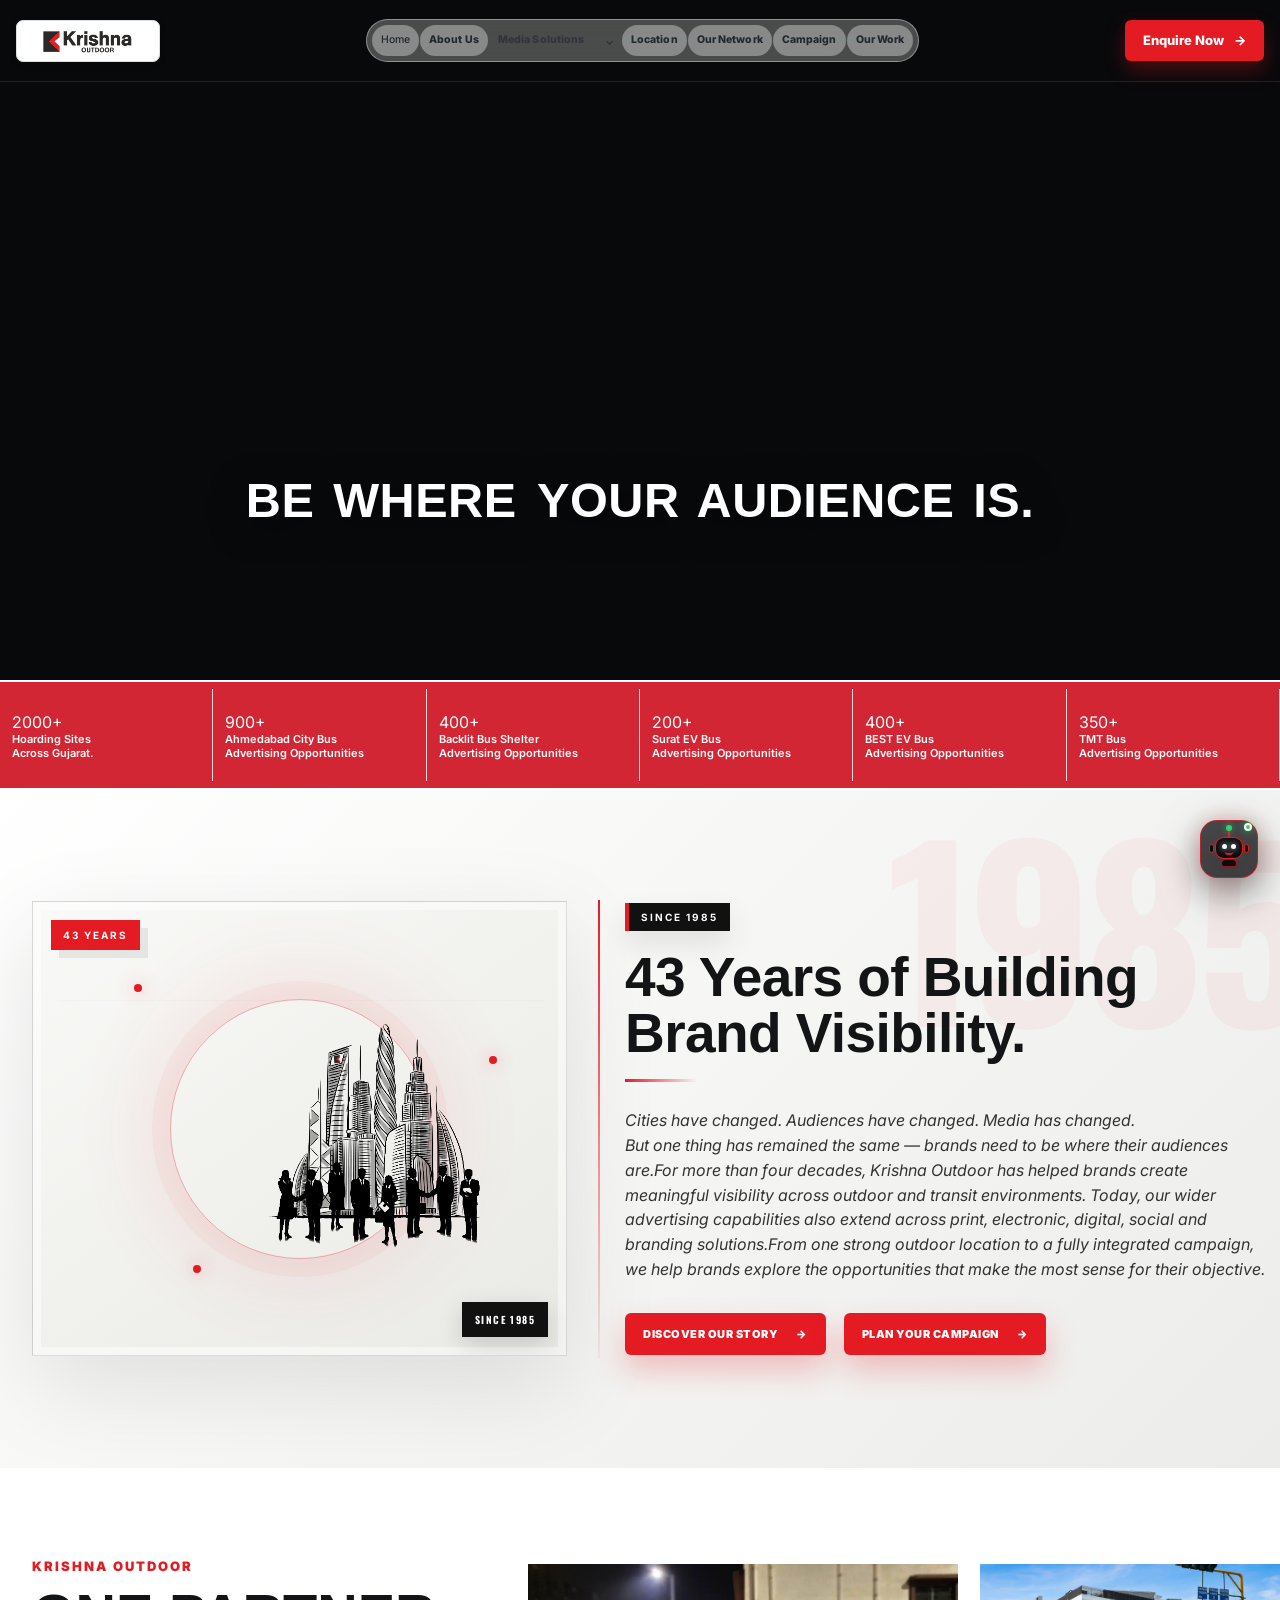
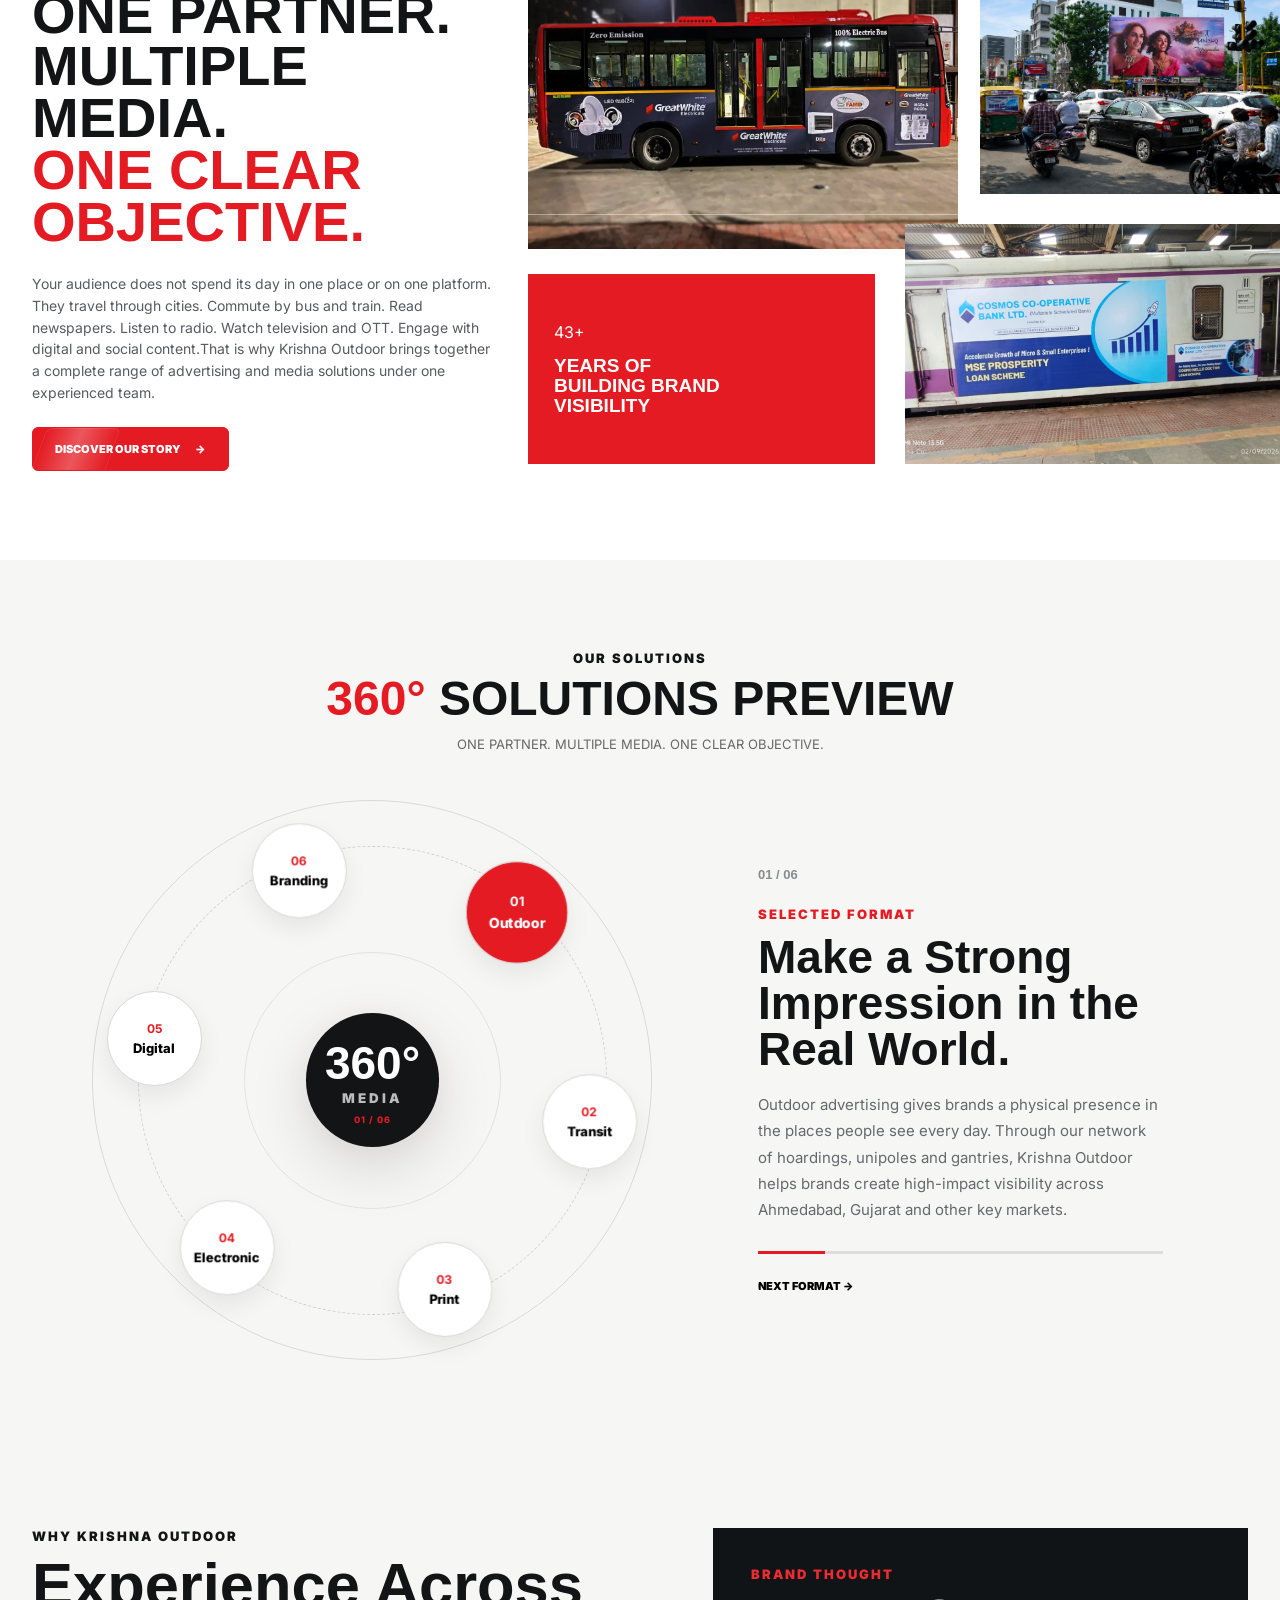
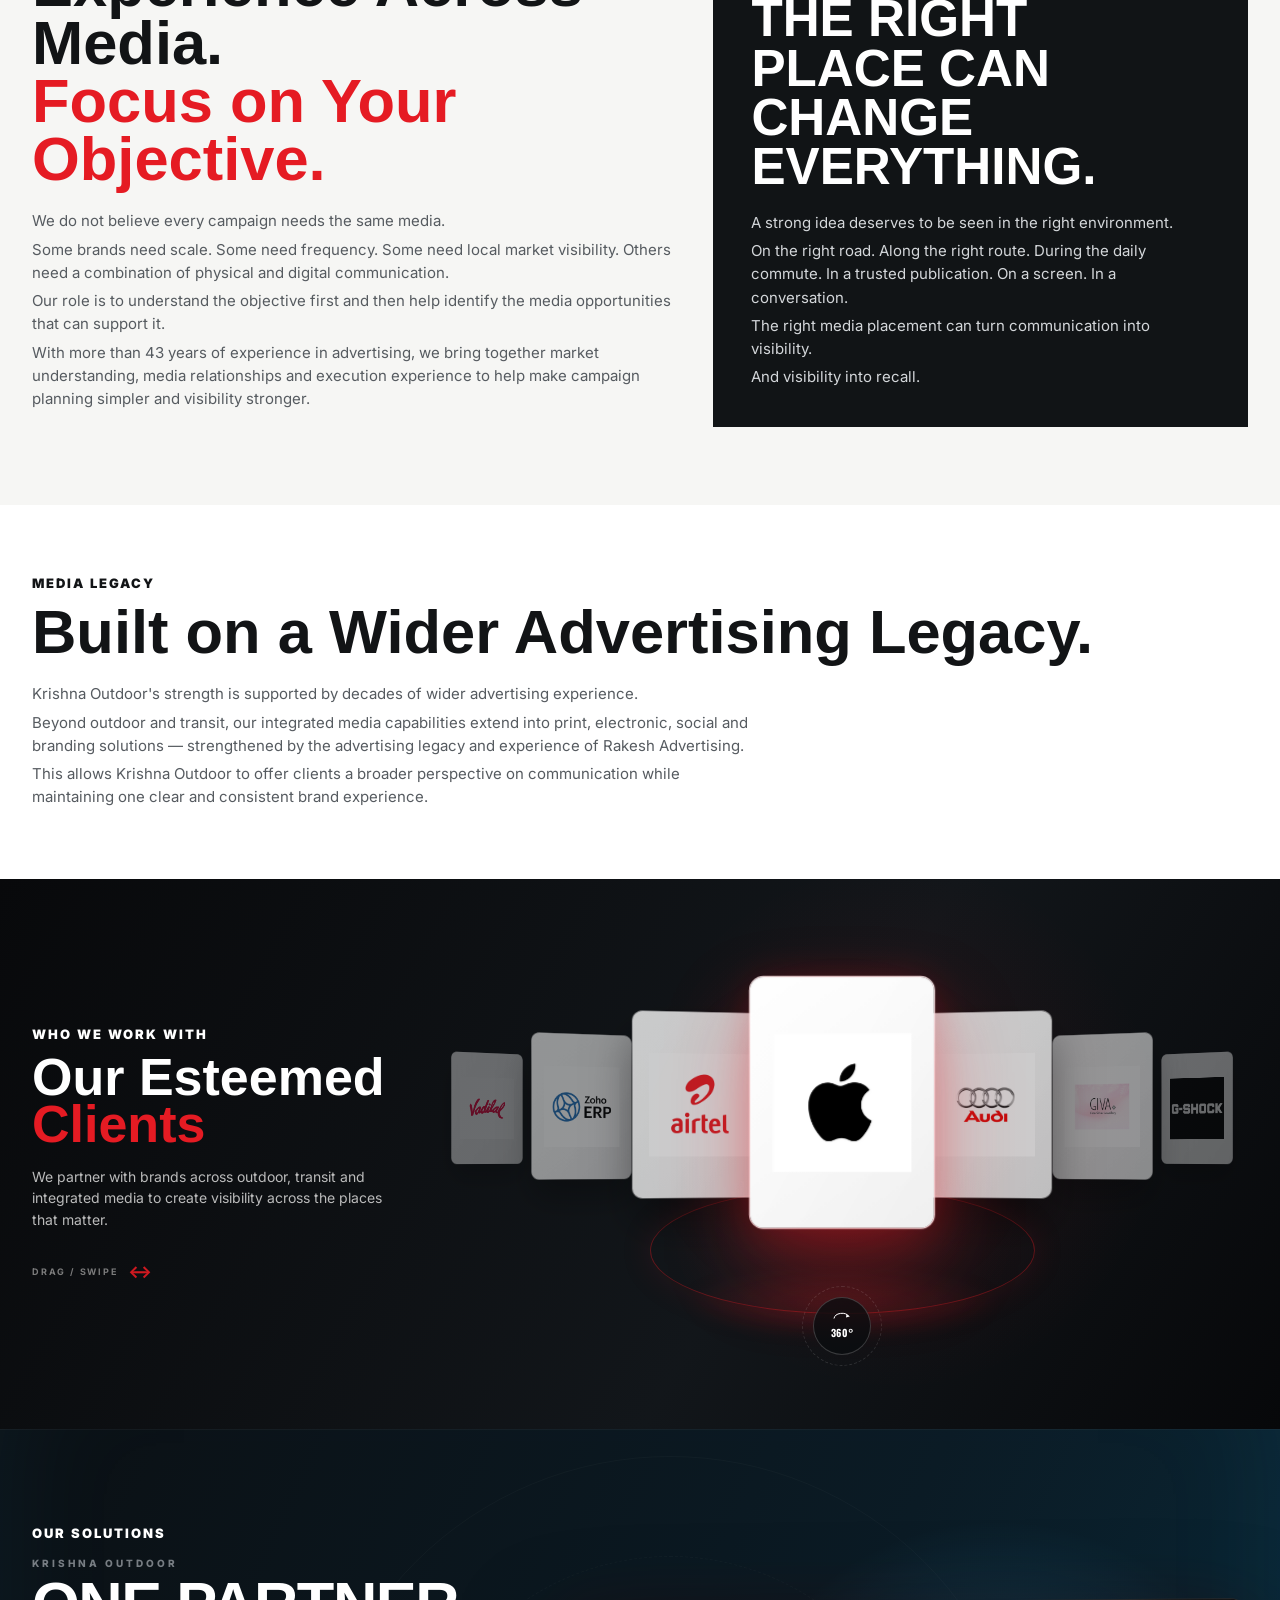
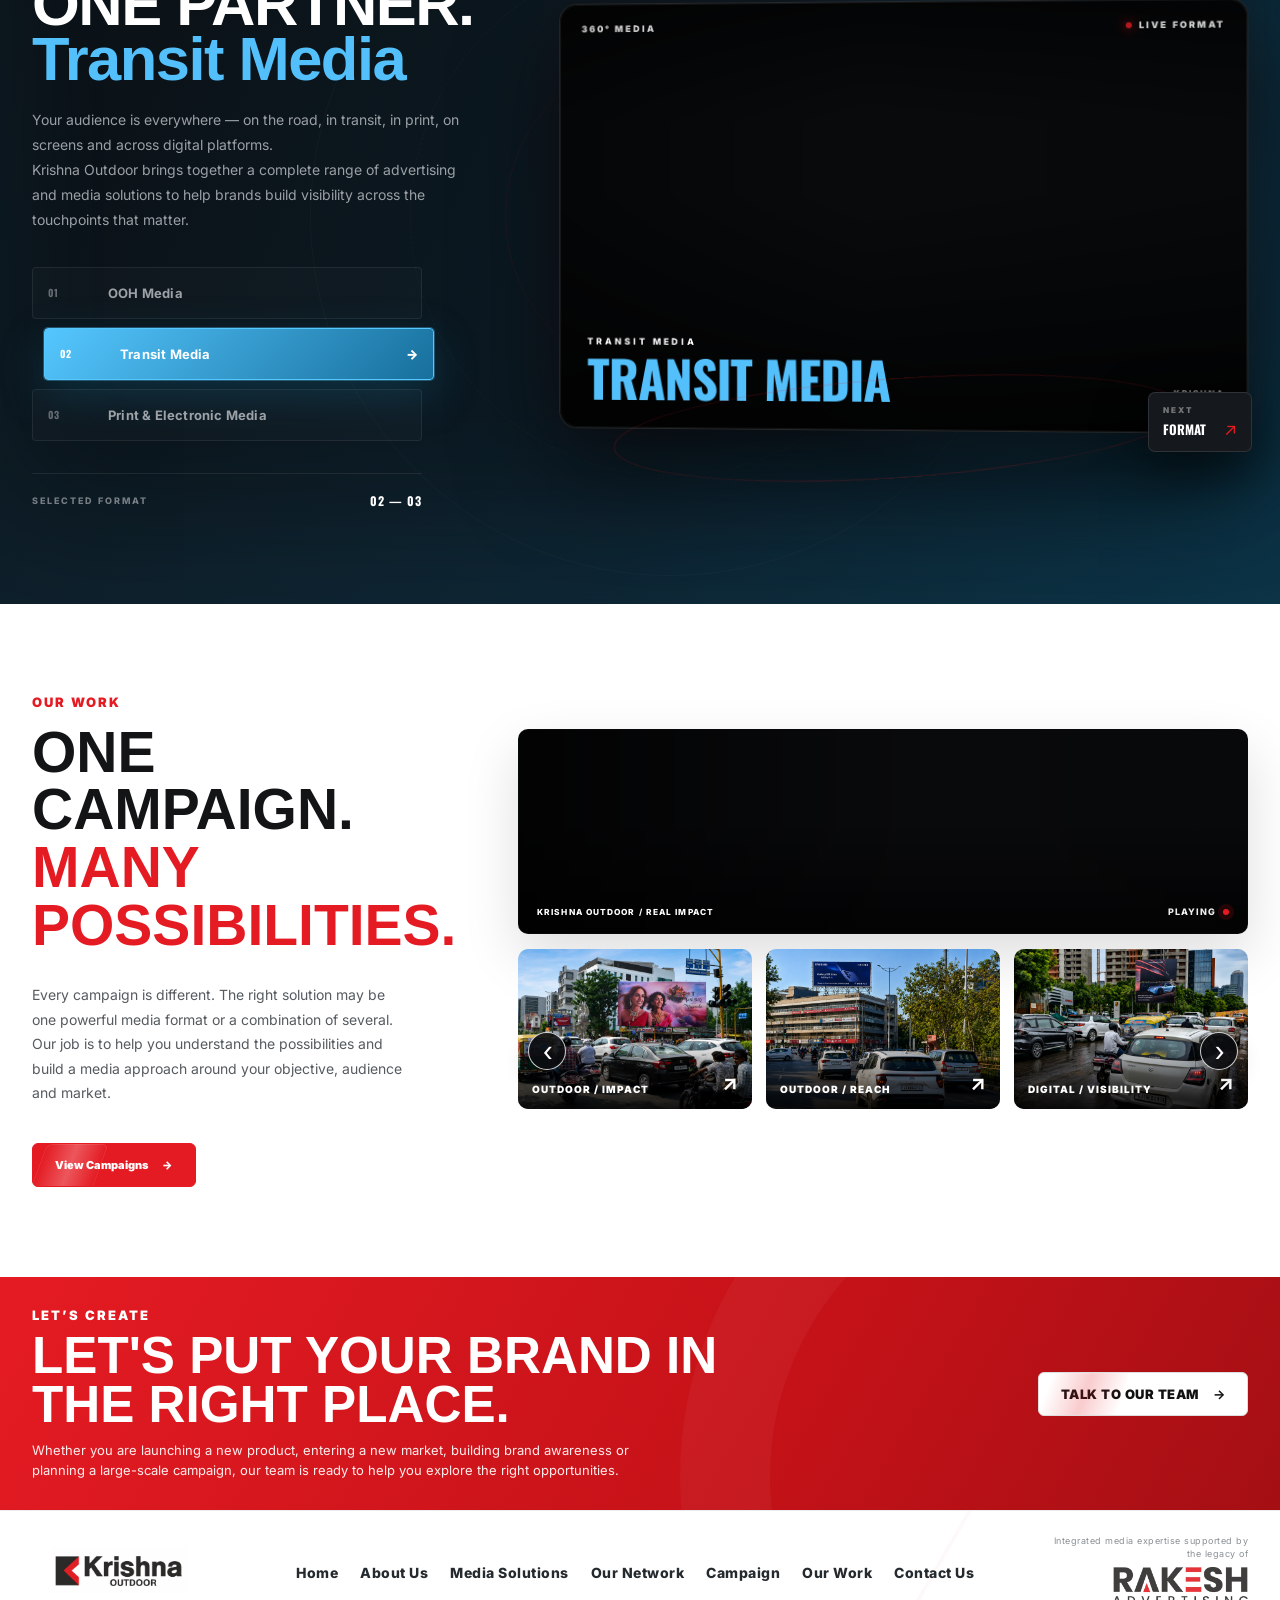
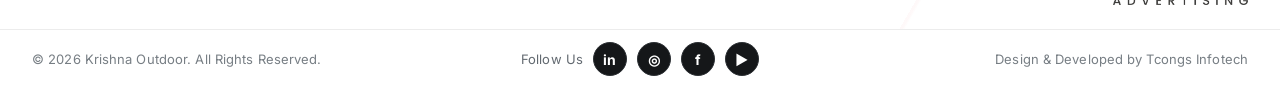
==== commit d82be56d: "your change description" ====
--- a/index.html
+++ b/index.html
@@ -20,7 +20,11 @@
 <link href="https://fonts.googleapis.com/css2?family=Inter:wght@400;500;600;700;800;900&amp;family=Oswald:wght@500;600;700&amp;display=swap" rel="stylesheet"/>
 <link href="css/style.css" rel="stylesheet"/>
 <link href="css/home-style-sync.css" rel="stylesheet"/>
-<meta content="index,follow,max-image-preview:large,max-snippet:-1,max-video-preview:-1" name="robots"/><link href="https://krishnaoutdoor.in/" rel="canonical"/><meta content="website" property="og:type"/><meta content="Outdoor Advertising Agency Ahmedabad | Hoardings &amp; DOOH" property="og:title"/><meta content="Top outdoor advertising agency in Ahmedabad since 1985. Hoardings, DOOH, billboards and transit media across prime locations." property="og:description"/><meta content="https://krishnaoutdoor.in/" property="og:url"/><meta content="Krishna Outdoor" property="og:site_name"/><meta content="summary_large_image" name="twitter:card"/><script type="application/ld+json">{"@context":"https://schema.org","@type":"Organization","name":"Krishna Outdoor","url":"https://krishnaoutdoor.in","logo":"https://krishnaoutdoor.in/assets/images/header-logo.png","email":"info@krishnaoutdoor.in","telephone":"+91 98796 16411","areaServed":["Ahmedabad","Mumbai","Thane","Rajasthan"],"sameAs":[]}</script><script type="application/ld+json">{"@context":"https://schema.org","@type":"BreadcrumbList","itemListElement":[{"@type":"ListItem","position":1,"name":"Home","item":"https://krishnaoutdoor.in/"}]}</script></head>
+<meta content="index,follow,max-image-preview:large,max-snippet:-1,max-video-preview:-1" name="robots"/><link href="https://krishnaoutdoor.in/" rel="canonical"/><meta content="website" property="og:type"/><meta content="Outdoor Advertising Agency Ahmedabad | Hoardings &amp; DOOH" property="og:title"/><meta content="Top outdoor advertising agency in Ahmedabad since 1985. Hoardings, DOOH, billboards and transit media across prime locations." property="og:description"/><meta content="https://krishnaoutdoor.in/" property="og:url"/><meta content="Krishna Outdoor" property="og:site_name"/><meta content="summary_large_image" name="twitter:card"/><script type="application/ld+json">{"@context":"https://schema.org","@type":"Organization","name":"Krishna Outdoor","url":"https://krishnaoutdoor.in","logo":"https://krishnaoutdoor.in/assets/images/header-logo.png","email":"info@krishnaoutdoor.in","telephone":"+91 98796 16411","areaServed":["Ahmedabad","Mumbai","Thane","Rajasthan"],"sameAs":[]}</script><script type="application/ld+json">{"@context":"https://schema.org","@type":"BreadcrumbList","itemListElement":[{"@type":"ListItem","position":1,"name":"Home","item":"https://krishnaoutdoor.in/"}]}</script>
+<link rel="icon" type="image/png" sizes="64x64" href="favicon.png"/>
+<link rel="shortcut icon" href="favicon.ico"/>
+<link rel="apple-touch-icon" href="favicon.png"/>
+</head>
 <body class="home-page">
 <div class="page-progress" id="pageProgress"></div>
 <header class="header" id="header"><div class="container nav-wrap"><button aria-expanded="false" aria-label="Toggle menu" class="nav-toggle" id="navToggle"><span></span><span></span><span></span></button><a class="site-logo" href="index.html"><img alt="Krishna Outdoor" src="assets/images/header-logo.png"/></a><nav class="nav" id="nav"><a aria-current="page" class="active" href="index.html">Home</a><a href="about.html">About Us</a><div class="nav-dropdown"><a href="services.html">Media Solutions</a><button class="nav-arrow" type="button" aria-label="Open Media Solutions menu" aria-expanded="false">⌄</button><div class="nav-menu"><a href="ooh-media.html">OOH Media</a><a href="transit-media.html">Transit Media</a><a href="digital-media.html">Digital Media</a></div></div><a href="network.html#presence">Location</a><a href="network.html">Our Network</a><a href="projects.html#campaigns">Campaign</a><a href="projects.html#campaigns">Our Work</a><div class="nav-cta-drawer-box"><a class="nav-cta-drawer" href="contact.html">Enquire Now <span>→</span></a></div></nav><a class="nav-cta" href="contact.html">Enquire Now <span>→</span></a></div></header>
--- a/css/style.css
+++ b/css/style.css
@@ -9439,3 +9439,48 @@
 @media(min-width:761px){
   .hero .hero-inner h1{transform:translateY(-3%);}
 }
+
+/* FINAL FIX — keep the complete desktop navigation pill visible on every page.
+   The Network/Location pages were inheriting a 780px max-width, which caused
+   the Campaign item to fall outside the visible pill. */
+@media (min-width:761px){
+  .header .nav{
+    width:max-content!important;
+    max-width:none!important;
+    min-width:max-content!important;
+    flex:0 0 auto!important;
+    flex-shrink:0!important;
+    overflow:visible!important;
+    white-space:nowrap!important;
+    gap:2px!important;
+  }
+  .header .nav > a:not(.nav-cta),
+  .header .nav > .nav-dropdown{
+    flex:0 0 auto!important;
+    width:auto!important;
+    min-width:0!important;
+    max-width:none!important;
+  }
+}
+@media (min-width:761px) and (max-width:1320px){
+  .header .nav{gap:1px!important;padding:5px!important}
+  .header .nav > a:not(.nav-cta),
+  .header .nav .nav-dropdown > a{
+    font-size:10.5px!important;
+    padding:10px 9px!important;
+  }
+  .header .nav .nav-dropdown > a{padding-left:9px!important;padding-right:5px!important}
+  .header .nav .nav-arrow{padding:4px 6px 4px 1px!important;font-size:8px!important}
+}
+@media (min-width:1321px){
+  .header .nav > a:not(.nav-cta),
+  .header .nav .nav-dropdown > a{font-size:12.5px!important}
+}
+
+
+/* Final desktop hero positioning fix */
+@media (min-width: 761px){
+  .home-page .hero .hero-inner{
+    transform:translateY(-35px)!important;
+  }
+}
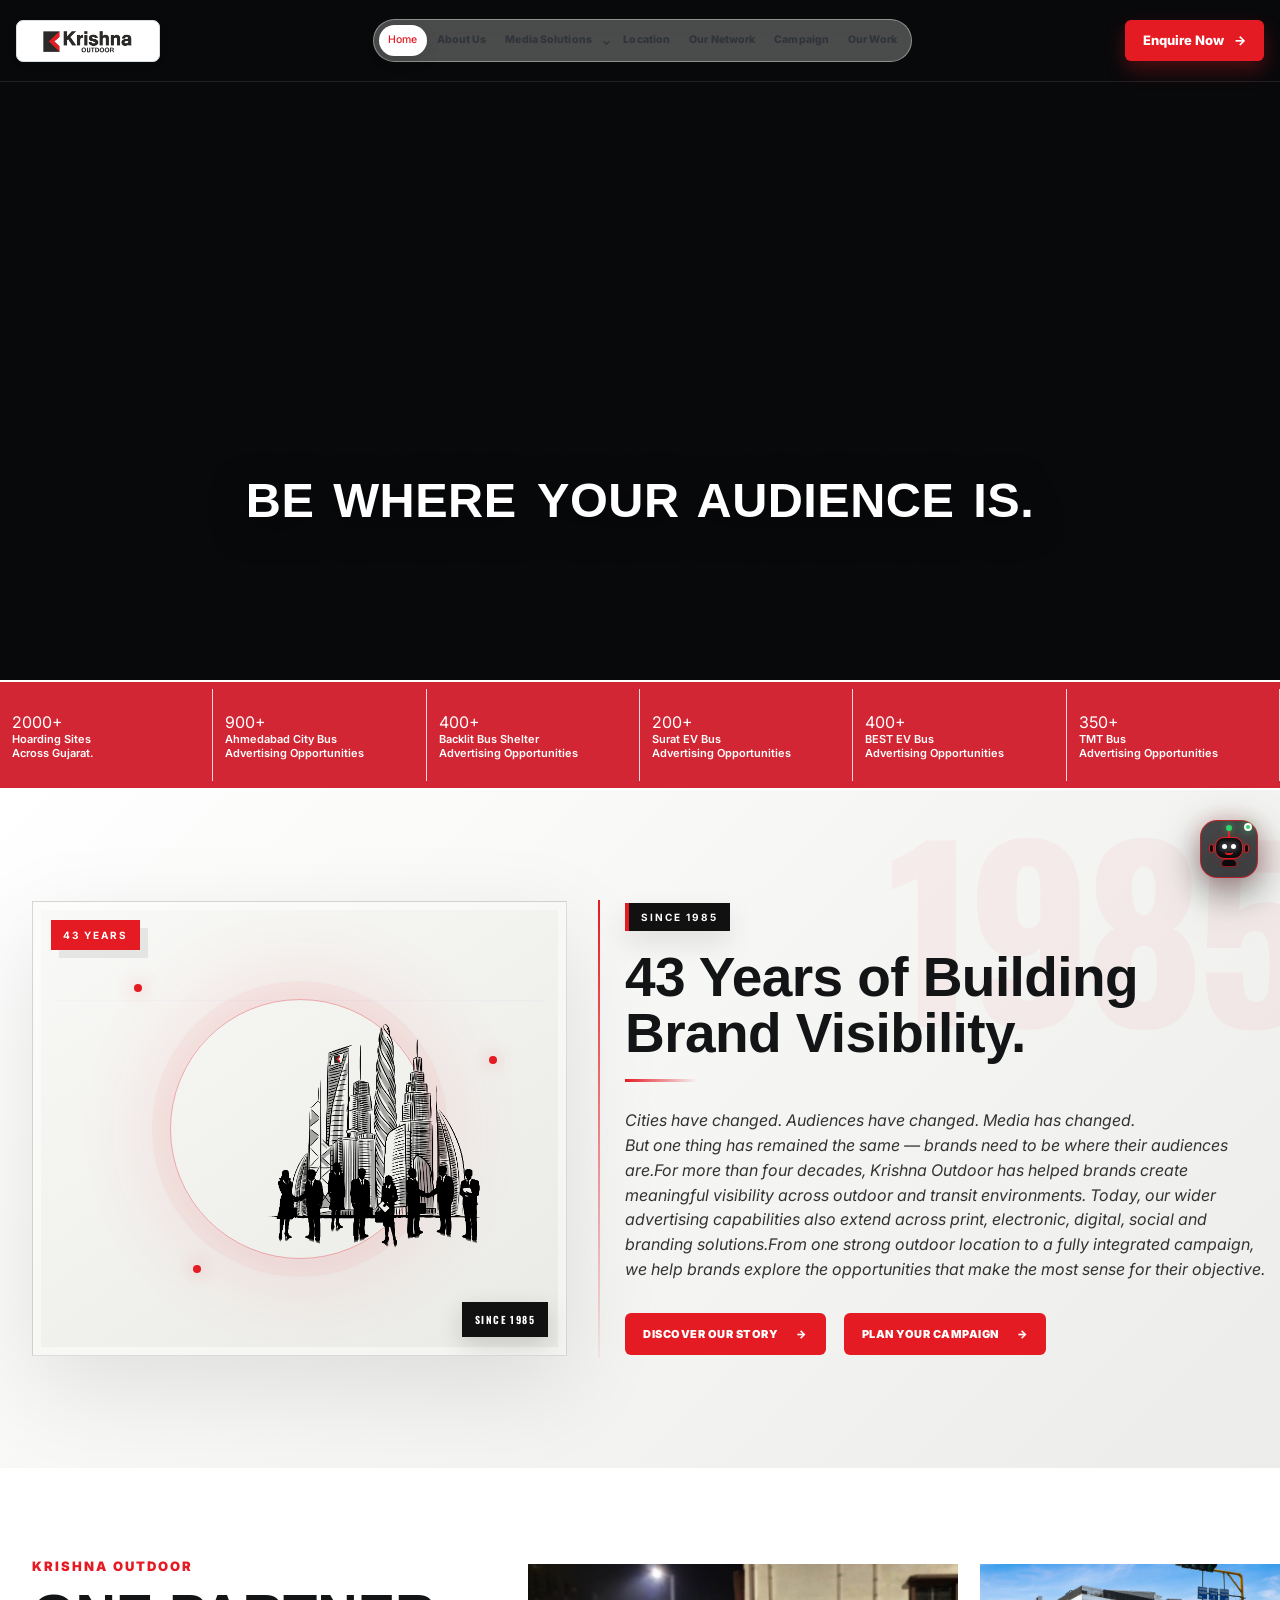
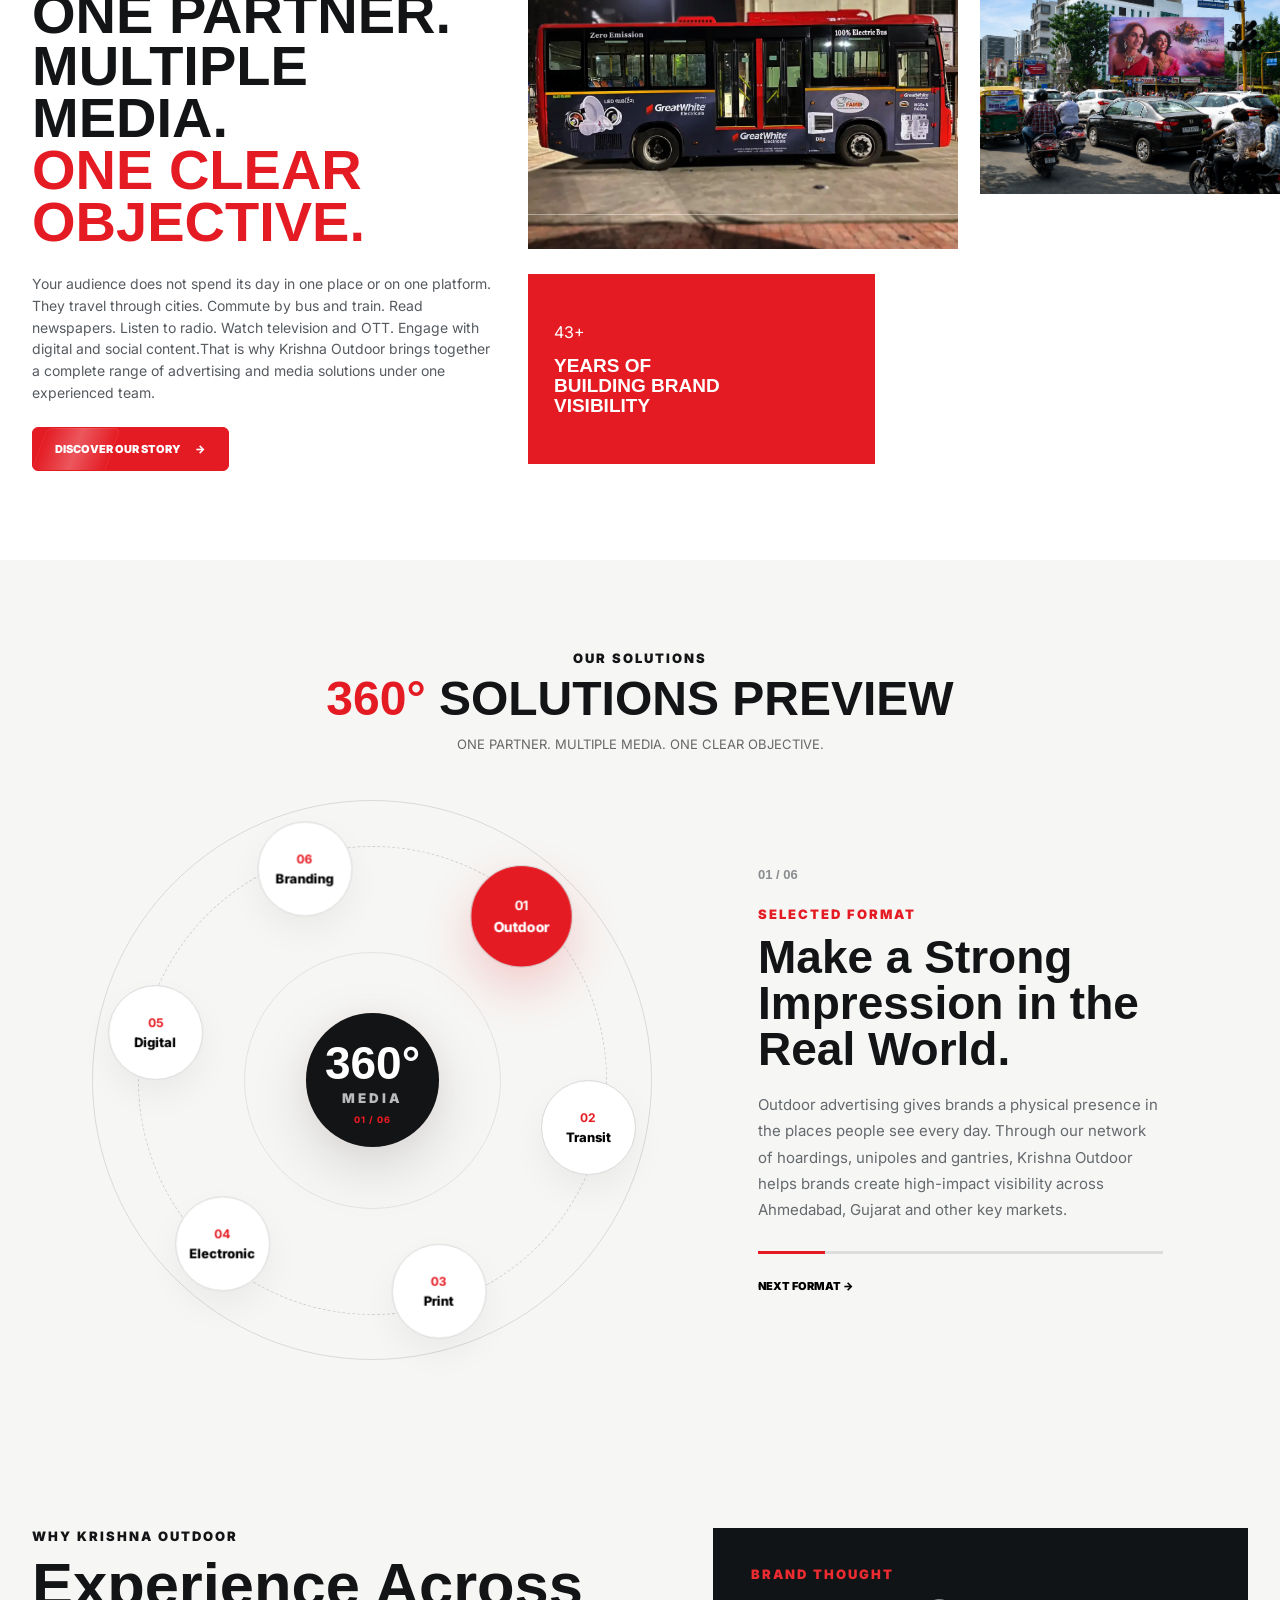
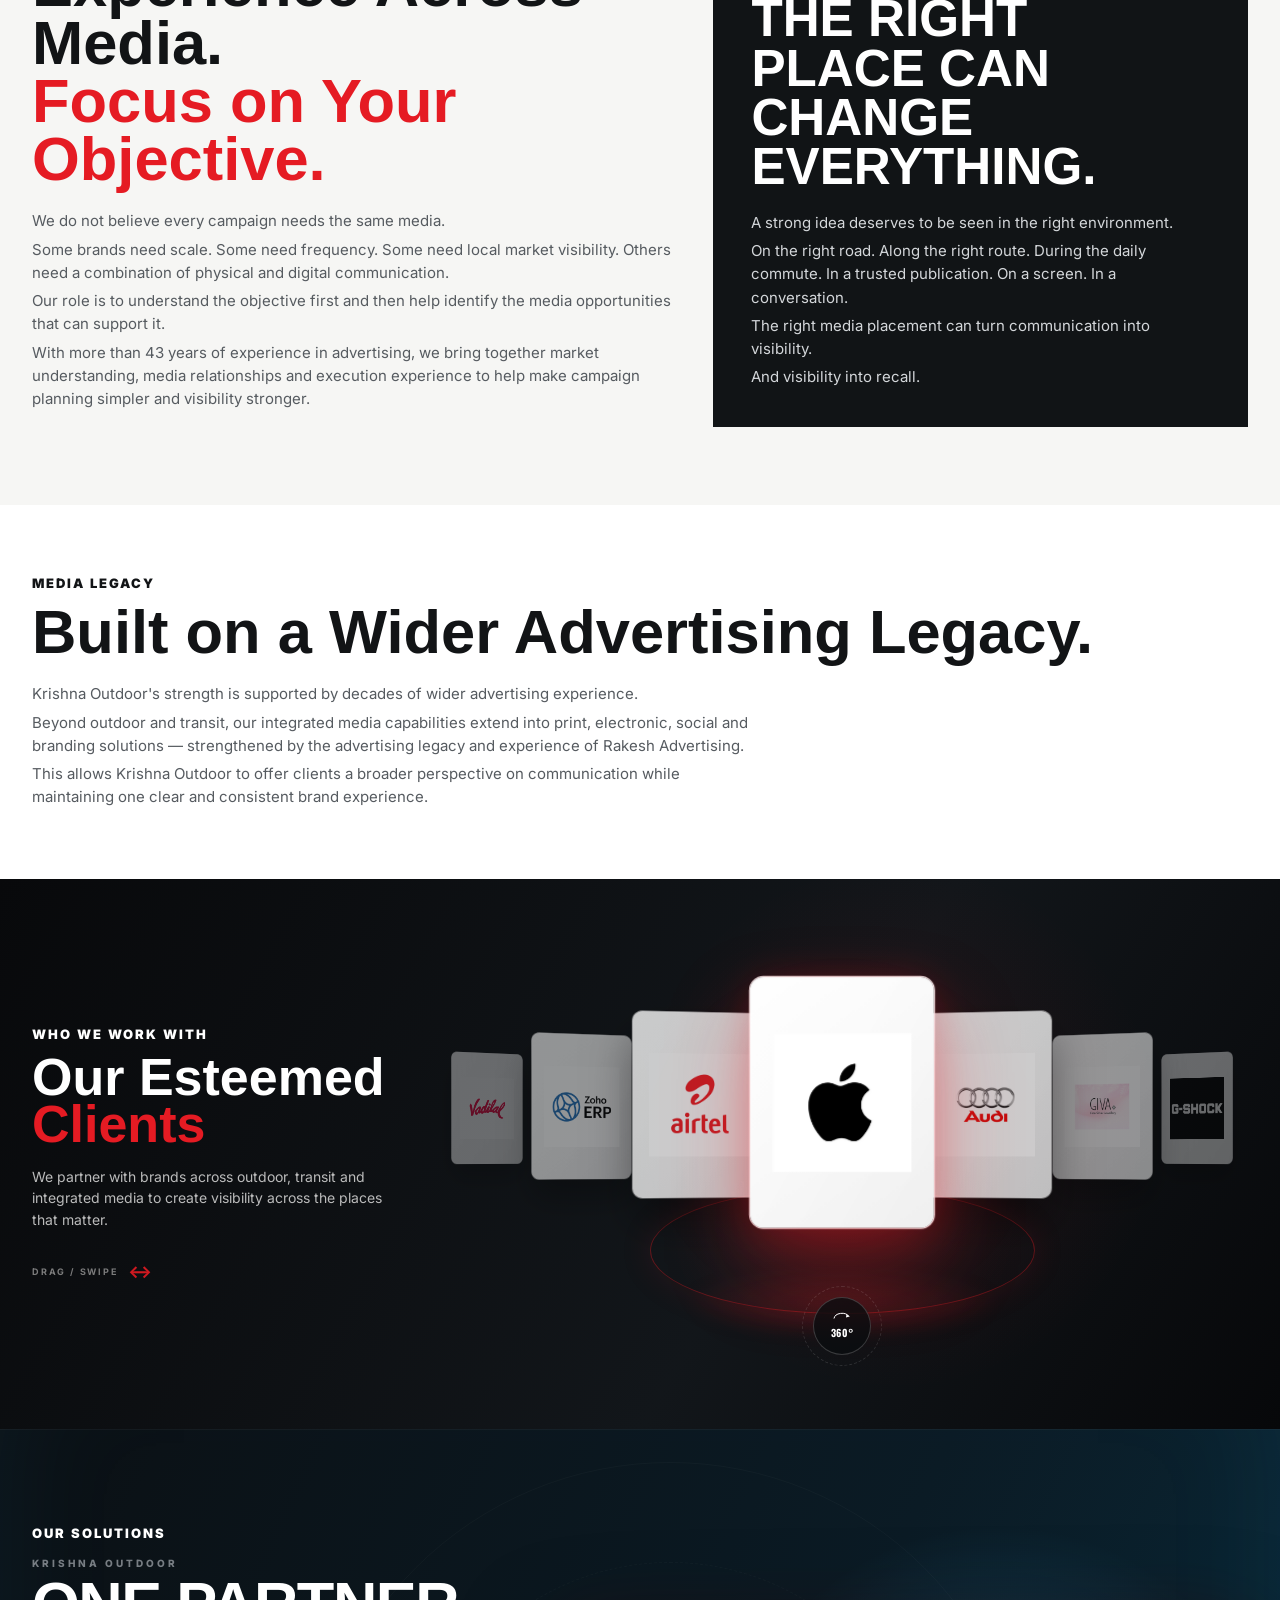
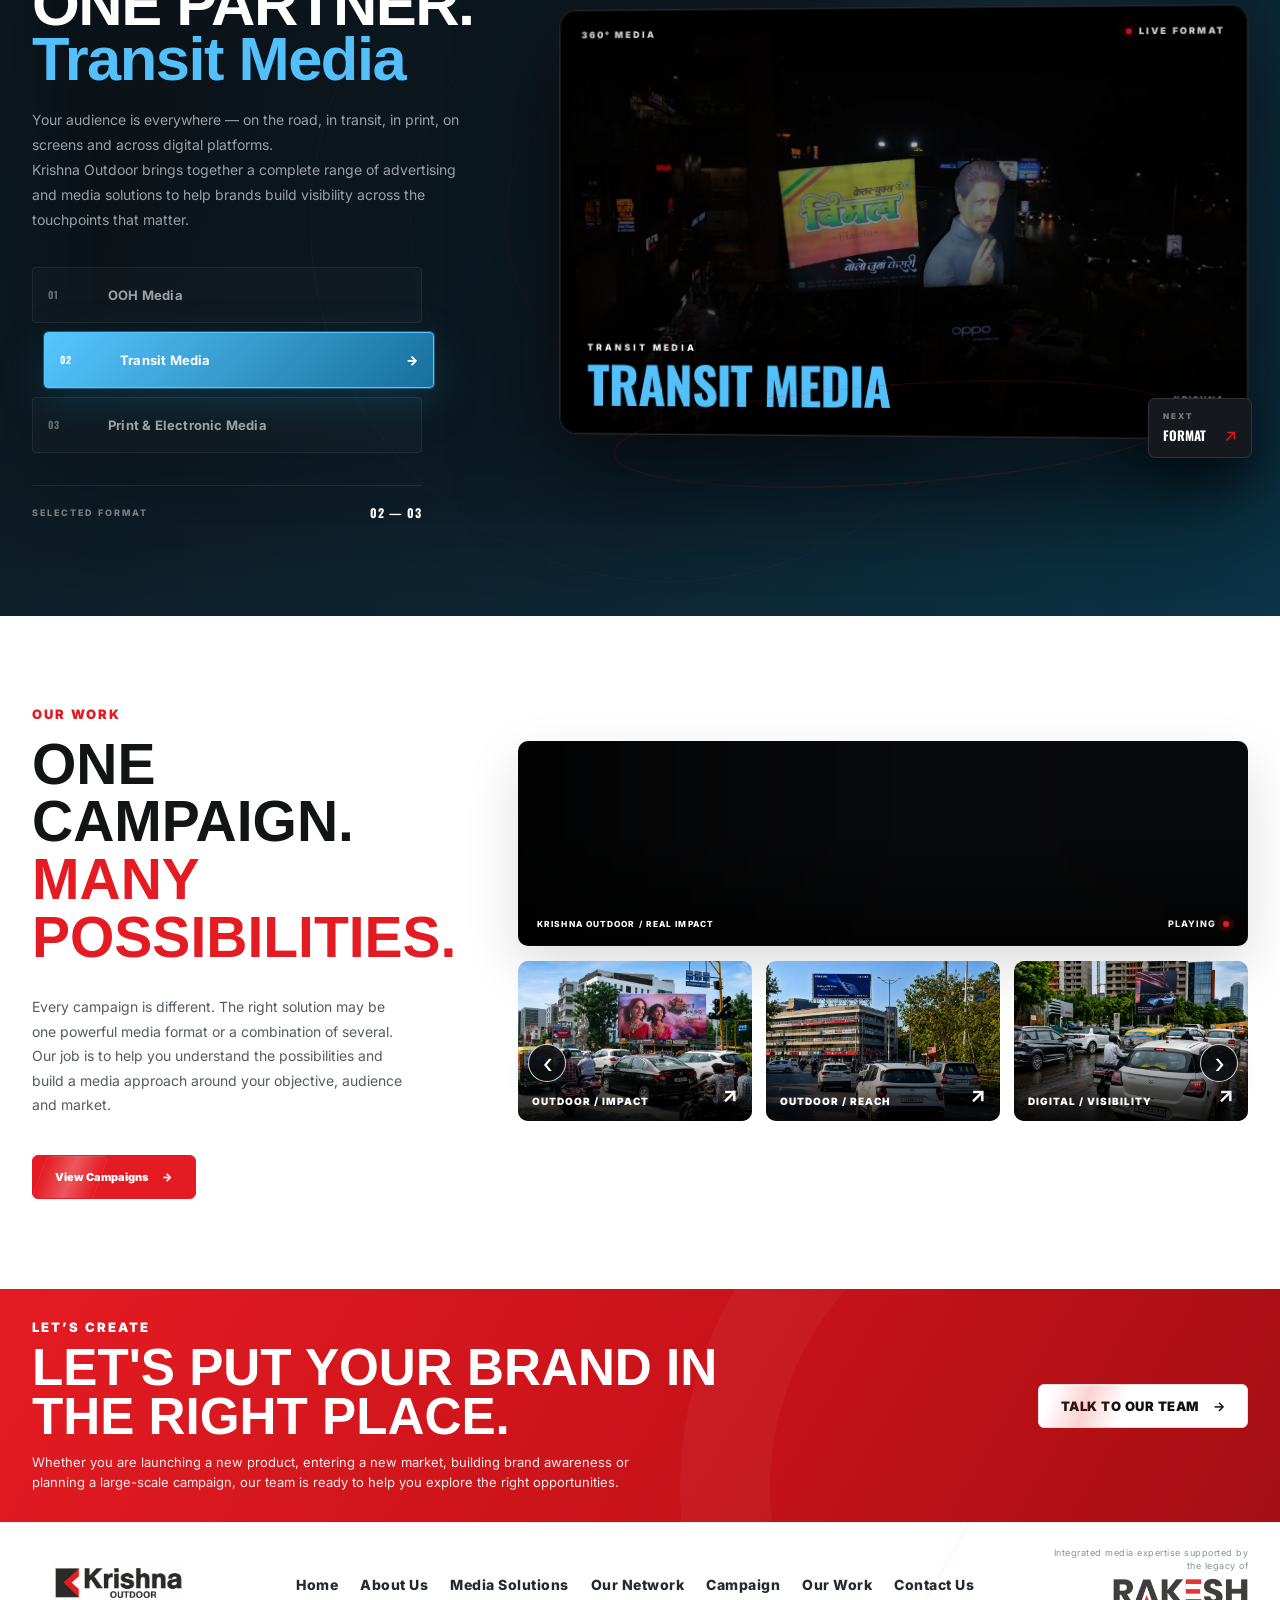
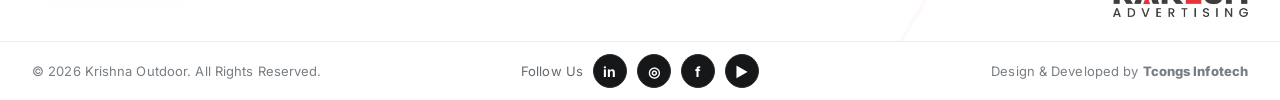
==== commit 2d0b261e: "your change description" ====
--- a/index.html
+++ b/index.html
@@ -139,7 +139,7 @@
 </div></div></section>
 <section class="cta" id="contact"><div class="container cta-inner reveal"><div><div class="tag light">LET’S CREATE</div><h2>LET'S PUT YOUR BRAND IN THE RIGHT PLACE.</h2><p>Whether you are launching a new product, entering a new market, building brand awareness or planning a large-scale campaign, our team is ready to help you explore the right opportunities.</p></div><a class="btn white" href="contact.html">TALK TO OUR TEAM <b>→</b></a></div></section>
 </main>
-<footer class="footer"><div class="container footer-top"><a class="site-logo" href="index.html"><img alt="Krishna Outdoor" src="assets/images/footer-logo.png"/></a><nav><a href="index.html">Home</a><a href="about.html">About Us</a><a href="services.html">Media Solutions</a><a href="network.html">Our Network</a><a href="projects.html#campaigns">Campaign</a><a href="projects.html#campaigns">Our Work</a><a href="contact.html">Contact Us</a></nav><div class="legacy"><small>Integrated media expertise supported by the legacy of</small><img alt="Rakesh Advertising" src="assets/images/shared-rakesh-advertising-legacy.jpeg"/></div></div><div class="footer-bottom"><div class="container"><span>© 2026 Krishna Outdoor. All Rights Reserved.</span><span class="social-text">Follow Us <b>in</b><b>◎</b><b>f</b><b>▶</b></span><span>Design &amp; Developed by Tcongs Infotech</span></div></div></footer>
+<footer class="footer"><div class="container footer-top"><a class="site-logo" href="index.html"><img alt="Krishna Outdoor" src="assets/images/footer-logo.png"/></a><nav><a href="index.html">Home</a><a href="about.html">About Us</a><a href="services.html">Media Solutions</a><a href="network.html">Our Network</a><a href="projects.html#campaigns">Campaign</a><a href="projects.html#campaigns">Our Work</a><a href="contact.html">Contact Us</a></nav><div class="legacy"><small>Integrated media expertise supported by the legacy of</small><img alt="Rakesh Advertising" src="assets/images/shared-rakesh-advertising-legacy.jpeg"/></div></div><div class="footer-bottom"><div class="container"><span>© 2026 Krishna Outdoor. All Rights Reserved.</span><span class="social-text">Follow Us <b>in</b><b>◎</b><b>f</b><b>▶</b></span><span>Design &amp; Developed by <a class="footer-dev-link" href="https://tcongsinfotech.com/" aria-label="Tcongs Infotech">Tcongs Infotech</a></span></div></div></footer>
 <button aria-label="Open Krishna AI assistant" class="chatbot" id="chatbot" type="button">
 <span aria-hidden="true" class="cute-robot">
 <span class="robot-antenna"></span>
--- a/css/style.css
+++ b/css/style.css
@@ -9484,3 +9484,841 @@
     transform:translateY(-35px)!important;
   }
 }
+
+/* ===== FINAL BUTTON MOTION + HOME CTA MOBILE ALIGNMENT ===== */
+/* Red buttons: slow white sweep. White buttons: slow red sweep. */
+.btn.red::before,
+.tab.active::after,
+.small-btn::before,
+.media-btn::before,
+.network-btn::before,
+.network-card-link::before,
+.kr-btn:not(.alt)::before,
+.ow-btn::before,
+.kr-office-btn::before,
+.about-btn::before,
+.nav-cta::before,
+.experience-link::before,
+.footer-campaign::before,
+.service-next::before {
+  background:linear-gradient(105deg,
+    transparent 8%,
+    rgba(255,255,255,.05) 32%,
+    rgba(255,255,255,.88) 50%,
+    rgba(255,255,255,.05) 68%,
+    transparent 92%) !important;
+  transition:left 1.15s cubic-bezier(.2,.7,0,1) !important;
+}
+
+.btn.white::before,
+.outline-btn::before,
+.kr-btn.alt::before,
+.tab:not(.active)::after {
+  background:linear-gradient(105deg,
+    transparent 8%,
+    rgba(229,27,35,.05) 32%,
+    rgba(229,27,35,.82) 50%,
+    rgba(229,27,35,.05) 68%,
+    transparent 92%) !important;
+  transition:left 1.15s cubic-bezier(.2,.7,0,1) !important;
+}
+
+.btn.red::after,
+.tab.active::before,
+.small-btn::after,
+.media-btn::after,
+.network-btn::after,
+.network-card-link::after,
+.kr-btn:not(.alt)::after,
+.ow-btn::after,
+.kr-office-btn::after,
+.about-btn::after,
+.nav-cta::after,
+.experience-link::after,
+.footer-campaign::after,
+.service-next::after {
+  background:linear-gradient(90deg,transparent,rgba(255,255,255,.38),transparent) !important;
+  transition:left 1.05s cubic-bezier(.2,.75,0,1),opacity .35s ease !important;
+}
+
+.btn.white::after,
+.outline-btn::after,
+.kr-btn.alt::after,
+.tab:not(.active)::after {
+  background:linear-gradient(90deg,transparent,rgba(229,27,35,.28),transparent) !important;
+  transition:left 1.05s cubic-bezier(.2,.75,0,1),opacity .35s ease !important;
+}
+
+/* Keep the motion subtle and consistent across all actionable buttons. */
+.btn:hover,
+.small-btn:hover,
+.outline-btn:hover,
+.kr-btn:hover,
+.ow-btn:hover,
+.media-btn:hover,
+.network-btn:hover,
+.network-card-link:hover,
+.kr-office-btn:hover,
+.about-btn:hover,
+.footer-campaign:hover,
+.service-next:hover,
+.tab:hover,
+.nav-cta:hover,
+.experience-link:hover {
+  transition:transform .42s cubic-bezier(.2,.75,.2,1),box-shadow .42s ease,
+    border-color .42s ease,background-color .42s ease,color .42s ease !important;
+}
+
+/* Home hero: keep Discover + Plan on one compact row on mobile. */
+@media(max-width:760px){
+  .experience-actions{
+    width:100% !important;
+    display:flex !important;
+    flex-wrap:nowrap !important;
+    align-items:center !important;
+    gap:8px !important;
+    margin-top:18px !important;
+  }
+  .experience-actions .experience-link,
+  .experience-actions .experience-link.secondary{
+    flex:1 1 0 !important;
+    min-width:0 !important;
+    width:auto !important;
+    margin:0 !important;
+    padding:10px 8px !important;
+    min-height:40px !important;
+    gap:6px !important;
+    font-size:9px !important;
+    line-height:1.1 !important;
+    letter-spacing:.25px !important;
+    white-space:nowrap !important;
+    text-align:center !important;
+  }
+  .experience-actions .experience-link span,
+  .experience-actions .experience-link.secondary span{
+    flex:0 0 auto !important;
+  }
+}
+
+
+/* FINAL REQUEST — Home Discover / Plan buttons use the same slow moving shine as the other CTAs. */
+.experience-actions .experience-link,
+.experience-actions .experience-link.secondary{
+  position:relative!important;
+  overflow:hidden!important;
+  isolation:isolate!important;
+  transform:none!important;
+  box-shadow:none!important;
+  transition:background .28s ease,color .28s ease,border-color .28s ease!important;
+}
+.experience-actions .experience-link::before,
+.experience-actions .experience-link.secondary::before{
+  content:""!important;
+  position:absolute!important;
+  z-index:0!important;
+  top:-45%!important;
+  left:-90%!important;
+  width:48%!important;
+  height:190%!important;
+  transform:skewX(-18deg)!important;
+  transition:left .68s cubic-bezier(.2,.7,0,1)!important;
+  pointer-events:none!important;
+  opacity:1!important;
+}
+.experience-actions .experience-link::before{
+  background:linear-gradient(105deg,transparent 10%,rgba(255,255,255,.04) 38%,rgba(255,255,255,.72) 50%,rgba(255,255,255,.04) 62%,transparent 90%)!important;
+}
+.experience-actions .experience-link.secondary::before{
+  background:linear-gradient(105deg,transparent 10%,rgba(229,27,35,.04) 38%,rgba(229,27,35,.72) 50%,rgba(229,27,35,.04) 62%,transparent 90%)!important;
+}
+.experience-actions .experience-link:hover::before,
+.experience-actions .experience-link.secondary:hover::before{left:145%!important;}
+.experience-actions .experience-link > *,
+.experience-actions .experience-link.secondary > *{position:relative!important;z-index:1!important;}
+.experience-actions .experience-link:hover,
+.experience-actions .experience-link.secondary:hover{transform:none!important;box-shadow:none!important;}
+
+/* Kevin Gandhi portrait: always show the complete source image without cropping. */
+.leader-card:nth-child(2) img{
+  object-fit:contain!important;
+  object-position:center center!important;
+  background:#fff!important;
+  transform:none!important;
+}
+.leader-card:nth-child(2):hover img{transform:none!important;}
+@media(max-width:600px){
+  .leader-card:nth-child(2) img{
+    height:260px!important;
+    min-height:260px!important;
+    object-fit:contain!important;
+    object-position:center center!important;
+    background:#fff!important;
+  }
+}
+
+/* ===== FINAL MOBILE HERO/BANNER COMPACT PASS =====
+   Keep desktop untouched. Mobile hero/banner typography is intentionally
+   smaller and tighter so no heading, paragraph, or CTA gets clipped. */
+@media (max-width:760px){
+  /* Home hero */
+  .home-page .hero .hero-inner{
+    padding:0 16px 86px!important;
+    justify-content:flex-end!important;
+    align-items:center!important;
+    transform:none!important;
+  }
+  .home-page .hero .hero-inner h1{
+    position:relative!important;
+    left:auto!important;
+    bottom:auto!important;
+    width:100%!important;
+    max-width:100%!important;
+    margin:0!important;
+    white-space:normal!important;
+    text-align:center!important;
+    font-size:clamp(25px,7.4vw,34px)!important;
+    line-height:.98!important;
+    letter-spacing:-.4px!important;
+    word-spacing:.08em!important;
+  }
+  .home-page .hero .hero-inner h1 br{display:none!important}
+  .home-page .hero .hero-inner h1 em{display:inline!important;margin-left:.28em!important}
+
+  /* All inner-page hero banners */
+  .about-hero,
+  .about-hero-inner,
+  .media-hero,
+  .media-hero-inner,
+  .network-hero,
+  .ow-hero,
+  .kr-hero,
+  .kr-enquiry-hero{
+    height:auto!important;
+    min-height:500px!important;
+  }
+  .about-hero-inner,
+  .media-hero-inner,
+  .ow-hero-inner,
+  .kr-hero-inner{
+    min-height:500px!important;
+    height:auto!important;
+  }
+
+  .about-hero-copy,
+  .media-hero-copy,
+  .network-hero-copy,
+  .ow-hero-inner>div:first-child,
+  .kr-hero-inner,
+  .kr-enquiry-copy{
+    width:100%!important;
+    max-width:100%!important;
+    padding:26px 18px 42px!important;
+    transform:none!important;
+    box-sizing:border-box!important;
+  }
+
+  .about-hero-title,
+  .media-hero-copy h1,
+  .network-hero-copy h1,
+  .ow-hero h1,
+  .kr-enquiry-copy h1,
+  .kr-hero h1{
+    font-size:clamp(29px,8.4vw,38px)!important;
+    line-height:.98!important;
+    letter-spacing:-.45px!important;
+    max-width:100%!important;
+    margin:6px 0 10px!important;
+    text-wrap:balance!important;
+  }
+
+  .about-hero-desc,
+  .media-hero-copy p,
+  .network-hero-copy p,
+  .ow-hero-copy,
+  .kr-enquiry-copy p,
+  .kr-hero p{
+    max-width:100%!important;
+    font-size:11.5px!important;
+    line-height:1.36!important;
+    margin:6px 0 10px!important;
+  }
+
+  .about-hero-copy .tag,
+  .media-hero-copy .tag,
+  .network-hero-copy .tag,
+  .ow-kicker,
+  .kr-kicker{
+    font-size:7.5px!important;
+    line-height:1.1!important;
+    letter-spacing:1.1px!important;
+  }
+
+  .about-hero-actions,
+  .kr-actions{
+    gap:7px!important;
+    margin-top:9px!important;
+  }
+  .about-hero-actions .about-btn,
+  .kr-actions .kr-btn{
+    padding:9px 12px!important;
+    min-height:36px!important;
+    font-size:9px!important;
+  }
+
+  /* Media hero has its own large mobile copy rule; override it last. */
+  .media-hero-copy{padding:28px 16px 38px!important}
+  .media-hero-copy h1{font-size:clamp(29px,8.2vw,37px)!important}
+  .media-hero-copy p{font-size:11.5px!important;line-height:1.36!important}
+  .media-quote{font-size:11px!important;line-height:1.25!important;margin-top:10px!important}
+
+  /* Network hero: keep title/stats inside the banner instead of pushing below it. */
+  .network-hero-inner{padding:72px 16px 38px!important}
+  .network-hero-copy h1{font-size:clamp(29px,8.2vw,37px)!important}
+  .network-hero-copy p{font-size:11.5px!important;line-height:1.36!important}
+  .network-stats{margin-top:20px!important}
+  .network-stat{padding:10px 10px 12px!important}
+  .network-stat strong{font-size:22px!important}
+  .network-stat span{font-size:8px!important;line-height:1.25!important}
+
+  /* Work / Campaign hero */
+  .ow-hero-inner{padding:72px 16px 38px!important}
+  .ow-hero h1{font-size:clamp(29px,8.2vw,37px)!important}
+  .ow-hero-copy{font-size:11.5px!important;line-height:1.36!important}
+
+  /* Enquiry/Careers style hero */
+  .kr-page .kr-hero-inner{padding:72px 18px 38px!important}
+  .kr-page .kr-hero h1{font-size:clamp(29px,8.2vw,37px)!important}
+  .kr-page .kr-hero p{font-size:11.5px!important;line-height:1.36!important}
+  .kr-page .kr-enquiry-copy{padding:48px 18px 30px!important}
+  .kr-page .kr-enquiry-copy h1{font-size:clamp(29px,8.2vw,37px)!important}
+  .kr-page .kr-enquiry-copy p{font-size:11.5px!important;line-height:1.36!important}
+}
+
+/* Kevin Gandhi — mobile: preserve both shoes while trimming only the empty
+   lower background area. The portrait itself is never cropped at the shoes. */
+@media (max-width:600px){
+  .about-lead-grid .leader-card:nth-child(2){overflow:hidden!important}
+  .about-lead-grid .leader-card:nth-child(2) img{
+    display:block!important;
+    width:100%!important;
+    height:315px!important;
+    min-height:315px!important;
+    object-fit:contain!important;
+    object-position:center bottom!important;
+    background:#fff!important;
+    transform:translateY(-10px)!important;
+    margin-bottom:-10px!important;
+  }
+  .about-lead-grid .leader-card:nth-child(2):hover img{transform:translateY(-10px)!important}
+}
+
+/* ===== FINAL USER REQUEST: restore mobile Home hero + match About/Network banner typography to Our Work/Enquiry ===== */
+@media (max-width:760px){
+  /* Home hero: restore the earlier mobile hero treatment; do not use the compact inner-page banner sizing here. */
+  .home-page .hero{
+    height:620px!important;
+    min-height:620px!important;
+  }
+  .home-page .hero .hero-inner{
+    min-height:620px!important;
+    height:100%!important;
+    padding:55px 16px 0!important;
+    justify-content:center!important;
+    align-items:initial!important;
+    transform:none!important;
+  }
+  .home-page .hero .hero-inner h1{
+    position:relative!important;
+    left:auto!important;
+    bottom:auto!important;
+    width:auto!important;
+    max-width:100%!important;
+    margin:21px 0 25px!important;
+    text-align:left!important;
+    white-space:normal!important;
+    font-size:62px!important;
+    line-height:.88!important;
+    letter-spacing:-1.5px!important;
+    word-spacing:normal!important;
+  }
+  .home-page .hero .hero-inner h1 br{display:block!important;}
+  .home-page .hero .hero-inner h1 em{display:inline!important;margin-left:0!important;}
+  .home-page .hero .hero-inner>p{
+    max-width:400px!important;
+    font-size:14px!important;
+    line-height:1.65!important;
+    margin:0!important;
+  }
+  .home-page .hero .hero-actions{
+    margin-top:30px!important;
+  }
+
+  /* Match the mobile hero/banner typography used by Our Work and Enquiry. */
+  .inner-page .about-hero-title,
+  .inner-page .network-hero-copy h1{
+    font-size:clamp(29px,8.2vw,37px)!important;
+    line-height:.98!important;
+    letter-spacing:-.45px!important;
+    max-width:100%!important;
+    margin:6px 0 10px!important;
+    text-wrap:balance!important;
+  }
+  .inner-page .about-hero-desc,
+  .inner-page .network-hero-copy p{
+    max-width:100%!important;
+    font-size:11.5px!important;
+    line-height:1.36!important;
+    margin:6px 0 10px!important;
+  }
+  .inner-page .about-hero-copy .about-kicker,
+  .inner-page .network-hero-copy .tag{
+    font-size:7.5px!important;
+    line-height:1.1!important;
+    letter-spacing:1.1px!important;
+  }
+  .inner-page .network-hero-copy{width:100%!important;max-width:100%!important;}
+}
+@media (max-width:430px){
+  .home-page .hero .hero-inner h1{font-size:53px!important;}
+}
+
+
+/* FINAL MOBILE HOME HERO — centered and bottom-centered text */
+@media (max-width:760px){
+  .home-page .hero .hero-inner{
+    position:absolute!important;
+    left:50%!important;
+    bottom:42px!important;
+    width:calc(100% - 32px)!important;
+    max-width:none!important;
+    height:auto!important;
+    padding:0!important;
+    margin:0!important;
+    transform:translateX(-50%)!important;
+    display:flex!important;
+    flex-direction:column!important;
+    justify-content:flex-end!important;
+    align-items:center!important;
+    text-align:center!important;
+  }
+  .home-page .hero .hero-inner h1{
+    width:100%!important;
+    max-width:100%!important;
+    margin:0!important;
+    text-align:center!important;
+    align-self:center!important;
+  }
+}
+
+/* =========================================================
+   MOBILE INNER-BANNER REPAIR — keep HOME hero untouched
+   Compact, consistent, non-cropping typography + CTA layout
+   ========================================================= */
+@media (max-width:760px){
+  /* Every inner-page banner except the Home hero */
+  .inner-page .about-hero,
+  .inner-page .media-hero,
+  .inner-page .media-detail-hero,
+  .inner-page .network-hero,
+  .inner-page .ow-hero,
+  .inner-page .kr-hero,
+  .inner-page .kr-enquiry-hero{
+    height:500px!important;
+    min-height:500px!important;
+    overflow:hidden!important;
+  }
+
+  .inner-page .about-hero-inner,
+  .inner-page .media-hero-inner,
+  .inner-page .network-hero-inner,
+  .inner-page .ow-hero-inner,
+  .inner-page .kr-hero-inner,
+  .inner-page .media-detail-hero .hero-inner,
+  .inner-page .kr-enquiry-hero .inner{
+    height:500px!important;
+    min-height:500px!important;
+    width:calc(100% - 32px)!important;
+    max-width:none!important;
+    padding:0!important;
+    display:flex!important;
+    align-items:flex-end!important;
+    box-sizing:border-box!important;
+  }
+
+  .inner-page .about-hero-copy,
+  .inner-page .media-hero-copy,
+  .inner-page .network-hero-copy,
+  .inner-page .ow-hero-inner>div:first-child,
+  .inner-page .kr-hero-inner,
+  .inner-page .kr-enquiry-copy{
+    width:100%!important;
+    max-width:330px!important;
+    padding:0 0 38px!important;
+    margin:0!important;
+    box-sizing:border-box!important;
+  }
+
+  .inner-page .about-hero-title,
+  .inner-page .about-hero h1,
+  .inner-page .media-hero-copy h1,
+  .inner-page .media-detail-hero .hero-inner h1,
+  .inner-page .network-hero-copy h1,
+  .inner-page .ow-hero h1,
+  .inner-page .kr-hero h1,
+  .inner-page .kr-enquiry-copy h1{
+    font-size:32px!important;
+    line-height:.98!important;
+    letter-spacing:-.45px!important;
+    max-width:330px!important;
+    margin:7px 0 10px!important;
+    overflow-wrap:normal!important;
+    word-break:normal!important;
+  }
+
+  .inner-page .about-hero-desc,
+  .inner-page .about-hero-copy p,
+  .inner-page .media-hero-copy p,
+  .inner-page .media-detail-hero .hero-inner p,
+  .inner-page .network-hero-copy p,
+  .inner-page .ow-hero-copy,
+  .inner-page .kr-hero p,
+  .inner-page .kr-enquiry-copy p{
+    font-size:12px!important;
+    line-height:1.4!important;
+    max-width:325px!important;
+    margin:0 0 12px!important;
+  }
+
+  .inner-page .about-kicker,
+  .inner-page .kr-kicker,
+  .inner-page .media-hero-copy .tag,
+  .inner-page .network-hero-copy .tag,
+  .inner-page .ow-kicker,
+  .inner-page .about-tag{
+    font-size:8px!important;
+    line-height:1.15!important;
+    letter-spacing:.1em!important;
+  }
+
+  /* Keep CTA buttons neat and aligned in one row where they fit. */
+  .inner-page .about-hero-actions,
+  .inner-page .kr-actions,
+  .inner-page .ow-hero .ow-btn,
+  .inner-page .network-hero .network-btn{
+    display:flex!important;
+    flex-wrap:nowrap!important;
+    align-items:center!important;
+    gap:8px!important;
+  }
+  .inner-page .about-hero-actions a,
+  .inner-page .kr-actions .kr-btn,
+  .inner-page .ow-hero .ow-btn,
+  .inner-page .network-hero .network-btn{
+    min-width:0!important;
+    width:auto!important;
+    max-width:100%!important;
+    padding:10px 13px!important;
+    font-size:9px!important;
+    line-height:1.1!important;
+    white-space:nowrap!important;
+  }
+
+  /* Media Solutions hero has several paragraphs: keep the stack compact. */
+  .inner-page .media-hero-copy p + p{margin-top:4px!important}
+  .inner-page .media-quote{font-size:10px!important;line-height:1.25!important;margin-top:8px!important}
+
+  /* Network side/stats should not steal the banner text area on small screens. */
+  .inner-page .network-hero-side{display:none!important}
+  .inner-page .network-stats{display:none!important}
+
+  /* Enquiry hero: text stays readable and CTA/steps don't collide. */
+  .inner-page .kr-enquiry-hero .inner{display:block!important;position:relative!important}
+  .inner-page .kr-enquiry-copy{padding-top:150px!important;padding-bottom:28px!important}
+  .inner-page .kr-enquiry-visual{position:absolute!important;inset:0!important;min-height:500px!important;z-index:0!important}
+  .inner-page .kr-enquiry-copy{z-index:3!important}
+  .inner-page .kr-enquiry-steps{grid-template-columns:repeat(3,1fr)!important;margin-top:16px!important}
+  .inner-page .kr-enquiry-step{padding:8px 7px!important}
+  .inner-page .kr-enquiry-step b{font-size:17px!important;margin-bottom:3px!important}
+  .inner-page .kr-enquiry-step span{font-size:8px!important;line-height:1.2!important}
+
+  /* Detail-media heroes use the same compact baseline. */
+  .inner-page .media-detail-hero .hero-inner{align-items:flex-end!important}
+}
+
+@media (max-width:420px){
+  .inner-page .about-hero,
+  .inner-page .media-hero,
+  .inner-page .media-detail-hero,
+  .inner-page .network-hero,
+  .inner-page .ow-hero,
+  .inner-page .kr-hero,
+  .inner-page .kr-enquiry-hero,
+  .inner-page .about-hero-inner,
+  .inner-page .media-hero-inner,
+  .inner-page .network-hero-inner,
+  .inner-page .ow-hero-inner,
+  .inner-page .kr-hero-inner,
+  .inner-page .media-detail-hero .hero-inner{
+    height:500px!important;
+    min-height:500px!important;
+  }
+  .inner-page .about-hero-title,
+  .inner-page .about-hero h1,
+  .inner-page .media-hero-copy h1,
+  .inner-page .media-detail-hero .hero-inner h1,
+  .inner-page .network-hero-copy h1,
+  .inner-page .ow-hero h1,
+  .inner-page .kr-hero h1,
+  .inner-page .kr-enquiry-copy h1{font-size:29px!important;line-height:1!important}
+  .inner-page .about-hero-desc,
+  .inner-page .about-hero-copy p,
+  .inner-page .media-hero-copy p,
+  .inner-page .media-detail-hero .hero-inner p,
+  .inner-page .network-hero-copy p,
+  .inner-page .ow-hero-copy,
+  .inner-page .kr-hero p,
+  .inner-page .kr-enquiry-copy p{font-size:11px!important;line-height:1.38!important}
+  .inner-page .about-hero-actions a,
+  .inner-page .kr-actions .kr-btn,
+  .inner-page .ow-hero .ow-btn,
+  .inner-page .network-hero .network-btn{padding:9px 11px!important;font-size:8.5px!important}
+}
+
+
+/* =========================================================
+   FINAL USER FIXES — FOOTER LINK / MOBILE NAV / FAVICON / CHAT
+   ========================================================= */
+.footer-dev-link{
+  color:inherit!important;
+  text-decoration:none!important;
+  font-weight:800!important;
+  transition:color .2s ease!important;
+}
+.footer-dev-link:hover,
+.footer-dev-link:focus-visible{
+  color:var(--red)!important;
+  text-decoration:underline!important;
+  text-underline-offset:3px!important;
+}
+
+/* Bring the Media Solutions arrow visually closer to its label. */
+.header .nav .nav-dropdown > .nav-arrow{
+  margin-left:-4px!important;
+  padding-left:0!important;
+  padding-right:5px!important;
+}
+
+/* One timestamp only in the chatbot: keep the Today marker and hide
+   the repeated per-message time labels. */
+.chat-panel .msg-time{display:none!important;}
+.chat-panel .chat-day{display:block!important;}
+
+/* Media detail CTA: give the horizontal stats/scroll strip a little breathing room. */
+.media-detail-hero + .section + .stats + .cta,
+body.inner-page .stats-strip + .cta{
+  margin-top:28px!important;
+}
+
+/* Keep enquiry heading compact and prevent any text collision. */
+.kr-enquiry-copy h1,
+.kr-side-message h2{
+  overflow-wrap:anywhere!important;
+  word-break:normal!important;
+}
+
+@media(max-width:760px){
+  /* Remove the white logo pill/background on mobile only. */
+  .header .site-logo{
+    background:transparent!important;
+    border:0!important;
+    box-shadow:none!important;
+    padding:0!important;
+    border-radius:0!important;
+  }
+
+  /* Mobile menu remains a rounded nav panel, but individual links do not
+     get an extra white block behind them. */
+  .header .nav,
+  .header .nav.open{
+    border-radius:20px!important;
+    background:#efefef!important;
+    box-shadow:0 16px 38px rgba(0,0,0,.18)!important;
+  }
+  .header .nav > a:not(.nav-cta),
+  .header .nav .nav-dropdown,
+  .header .nav .nav-dropdown > a{
+    background:transparent!important;
+    background-color:transparent!important;
+    box-shadow:none!important;
+  }
+  .header .nav > a:not(.nav-cta):hover,
+  .header .nav > a:not(.nav-cta):focus-visible,
+  .header .nav > a:not(.nav-cta).active,
+  .header .nav > a:not(.nav-cta)[aria-current="page"],
+  .header .nav .nav-dropdown.open,
+  .header .nav .nav-dropdown.open > a{
+    background:transparent!important;
+    box-shadow:none!important;
+    color:var(--red)!important;
+  }
+
+  /* Closer Media Solutions arrow on mobile. */
+  .header .nav .nav-dropdown{
+    grid-template-columns:minmax(0,1fr) 24px!important;
+  }
+  .header .nav .nav-dropdown > .nav-arrow,
+  .header .nav .nav-dropdown > .nav-arrow:hover,
+  .header .nav .nav-dropdown > .nav-arrow:focus,
+  .header .nav .nav-dropdown > .nav-arrow:active{
+    width:24px!important;
+    min-width:24px!important;
+    padding:4px 1px!important;
+    margin-left:-2px!important;
+    justify-self:start!important;
+  }
+
+  /* The mobile Enquire Now action is a true pill and stays inside the menu. */
+  .header .nav-cta-drawer-box{
+    margin-top:8px!important;
+    padding-top:8px!important;
+    background:transparent!important;
+  }
+  .header .nav-cta-drawer,
+  .header .nav-cta-drawer:visited,
+  .header .nav-cta-drawer:hover,
+  .header .nav-cta-drawer:focus,
+  .header .nav-cta-drawer:focus-visible,
+  .header .nav-cta-drawer:active{
+    width:calc(100% - 8px)!important;
+    margin:0 auto!important;
+    min-height:42px!important;
+    padding:11px 16px!important;
+    border-radius:999px!important;
+    background:var(--red)!important;
+    box-shadow:0 7px 16px rgba(229,27,35,.24)!important;
+  }
+
+  /* Compact enquiry hero heading on phones. */
+  .kr-page .kr-enquiry-copy{
+    padding:38px 16px 24px!important;
+  }
+  .kr-page .kr-enquiry-copy h1{
+    font-size:clamp(31px,8.8vw,39px)!important;
+    line-height:.9!important;
+    letter-spacing:-.3px!important;
+    margin:8px 0 13px!important;
+  }
+  .kr-page .kr-enquiry-copy p{
+    font-size:11px!important;
+    line-height:1.42!important;
+    margin:0!important;
+    max-width:340px!important;
+  }
+  .kr-page .kr-enquiry-steps{
+    margin-top:14px!important;
+    gap:7px!important;
+  }
+
+  .kr-side-message h2{
+    font-size:clamp(28px,8vw,36px)!important;
+    line-height:.94!important;
+    margin:7px 0 10px!important;
+  }
+
+  /* More breathing room above OOH / Transit enquiry banners. */
+  body.inner-page .stats-strip + .cta{
+    margin-top:20px!important;
+  }
+
+  /* Prevent CTA copy from touching the edges or overlapping buttons. */
+  body.inner-page .cta-inner{
+    gap:16px!important;
+    padding-top:25px!important;
+    padding-bottom:25px!important;
+  }
+  body.inner-page .cta-inner > div{
+    min-width:0!important;
+    width:100%!important;
+  }
+  body.inner-page .cta-inner h2{
+    max-width:100%!important;
+    overflow-wrap:anywhere!important;
+  }
+}
+
+@media(max-width:420px){
+  .header .nav-cta-drawer{font-size:12px!important;}
+  .kr-page .kr-enquiry-copy h1{font-size:32px!important;}
+  .kr-page .kr-enquiry-copy p{font-size:10.5px!important;}
+  body.inner-page .cta-inner h2{font-size:32px!important;}
+  body.inner-page .cta-inner p{font-size:10.5px!important;line-height:1.48!important;}
+}
+
+/* ===== FINAL USER CORRECTION — LOGO + ENQUIRY OVERLAP + MEDIA ARROW ===== */
+/* Keep the original white logo panel on mobile; do not make it transparent. */
+@media (max-width:760px){
+  .header .site-logo{
+    background:#fff!important;
+    border:1px solid #d9dde1!important;
+    border-radius:7px!important;
+    padding:3px 7px!important;
+    box-shadow:0 2px 8px rgba(18,20,22,.08)!important;
+  }
+  .header .site-logo img{
+    filter:none!important;
+    opacity:1!important;
+    visibility:visible!important;
+  }
+
+  /* Enquiry form-side message: give the copy its own space so the
+     background image/caption can never sit on top of the paragraph. */
+  .kr-page .kr-form-area .kr-side-message{
+    min-height:520px!important;
+    padding:25px 20px 205px!important;
+    box-sizing:border-box!important;
+  }
+  .kr-page .kr-form-area .kr-side-message .side-copy{
+    position:relative!important;
+    z-index:5!important;
+    width:100%!important;
+    max-width:100%!important;
+  }
+  .kr-page .kr-form-area .kr-side-message h2{
+    font-size:31px!important;
+    line-height:.98!important;
+    margin:8px 0 13px!important;
+    max-width:100%!important;
+  }
+  .kr-page .kr-form-area .kr-side-message p{
+    font-size:11.5px!important;
+    line-height:1.48!important;
+    max-width:100%!important;
+    margin:0!important;
+  }
+  .kr-page .kr-form-area .kr-side-message img{
+    height:180px!important;
+    bottom:0!important;
+    z-index:1!important;
+  }
+  .kr-page .kr-form-area .kr-side-caption{
+    left:20px!important;
+    right:20px!important;
+    bottom:17px!important;
+    z-index:6!important;
+    font-size:20px!important;
+    line-height:.98!important;
+  }
+}
+
+/* Desktop: keep the Media Solutions down arrow immediately beside its label. */
+@media (min-width:1051px){
+  .header .nav .nav-dropdown{
+    gap:0!important;
+  }
+  .header .nav .nav-dropdown > .nav-arrow{
+    margin-left:-7px!important;
+    padding:5px 3px 5px 0!important;
+    width:auto!important;
+    min-width:0!important;
+  }
+}
--- a/css/home-style-sync.css
+++ b/css/home-style-sync.css
@@ -459,3 +459,363 @@
     transform:scale(1.025)!important;
   }
 }
+
+/* =========================================================
+   FINAL MOBILE BANNER + LEADERSHIP FIT
+   Requested mobile-only polish: smaller banner typography,
+   clean wrapping, and equal leadership image boxes.
+   ========================================================= */
+@media (max-width: 600px){
+  /* Home hero — compact enough to stay comfortably inside the banner. */
+  .hero-inner{padding-top:42px!important;padding-bottom:34px!important}
+  .hero-kicker{font-size:8px!important;letter-spacing:1.4px!important}
+  .hero h1{font-size:44px!important;line-height:.91!important;letter-spacing:-1.2px!important;margin:12px 0 15px!important;max-width:330px!important}
+  .hero-inner>p{font-size:11.5px!important;line-height:1.42!important;max-width:330px!important}
+  .hero-actions{margin-top:18px!important;gap:8px!important}
+  .hero-actions .btn{padding:11px 13px!important;font-size:9px!important;gap:10px!important}
+
+  /* About hero */
+  .about-hero,.about-hero-inner{min-height:520px!important}
+  .about-hero-inner{padding-top:38px!important;padding-bottom:28px!important}
+  .about-hero-copy{width:92%!important;max-width:340px!important}
+  .about-kicker,.about-tag{font-size:8px!important;letter-spacing:.1em!important}
+  .about-hero-title{font-size:35px!important;line-height:.91!important;letter-spacing:-.55px!important;margin:9px 0 13px!important;max-width:330px!important}
+  .about-hero-desc{font-size:10.5px!important;line-height:1.38!important;max-width:320px!important;margin-bottom:13px!important}
+  .about-hero-actions{gap:7px!important}
+  .about-hero-actions .about-btn{padding:9px 11px!important;font-size:9px!important}
+
+  /* Media Solutions hero */
+  .media-hero,.media-hero-inner{min-height:545px!important}
+  .media-hero-inner{align-items:flex-start!important}
+  .media-hero-copy{width:100%!important;max-width:330px!important;padding:42px 0 30px!important}
+  .media-hero-copy .tag{font-size:8px!important;letter-spacing:1px!important}
+  .media-hero-copy h1{font-size:33px!important;line-height:.93!important;letter-spacing:-.45px!important;margin:9px 0 13px!important;max-width:330px!important}
+  .media-hero-copy p{font-size:10.5px!important;line-height:1.4!important;max-width:315px!important;margin:0 0 7px!important}
+  .media-quote{font-size:11px!important;line-height:1.2!important;margin-top:12px!important}
+
+  /* Network hero */
+  .network-hero{min-height:545px!important}
+  .network-hero-inner{padding:76px 0 34px!important}
+  .network-hero-copy{max-width:330px!important}
+  .network-hero-copy .tag{font-size:8px!important;letter-spacing:1px!important}
+  .network-hero-copy h1{font-size:34px!important;line-height:.92!important;letter-spacing:-.5px!important;margin:9px 0 13px!important}
+  .network-hero-copy p{font-size:10.5px!important;line-height:1.4!important;max-width:320px!important}
+  .network-btn{font-size:9px!important;padding:10px 12px!important;margin-top:13px!important}
+  .network-stats{margin-top:18px!important}
+
+  /* Our Work / Campaign hero */
+  .ow-hero{min-height:545px!important}
+  .ow-hero-inner{padding-top:62px!important;padding-bottom:30px!important}
+  .ow-kicker{font-size:8px!important;letter-spacing:1px!important}
+  .ow-hero h1{font-size:34px!important;line-height:.92!important;letter-spacing:-.5px!important;margin:9px 0 13px!important}
+  .ow-hero-copy{font-size:10.5px!important;line-height:1.4!important;max-width:320px!important;margin-bottom:7px!important}
+  .ow-btn{font-size:9px!important;padding:10px 12px!important}
+
+  /* Careers + Enquire banners */
+  .kr-page .kr-hero,.kr-page .kr-enquiry-hero,
+  .kr-page .kr-hero-inner,.kr-page .kr-enquiry-hero .inner{height:500px!important;min-height:500px!important}
+  .kr-page .kr-hero-inner,.kr-page .kr-enquiry-hero .inner{width:calc(100% - 32px)!important}
+  .kr-page .kr-hero-inner{justify-content:center!important;padding:0!important}
+  .kr-page .kr-kicker{font-size:8px!important;letter-spacing:1px!important;margin-bottom:6px!important}
+  .kr-page .kr-hero h1,.kr-page .kr-enquiry-copy h1{font-size:30px!important;line-height:.94!important;letter-spacing:-.45px!important;max-width:320px!important;margin:6px 0 11px!important}
+  .kr-page .kr-hero p,.kr-page .kr-enquiry-copy p{font-size:10.5px!important;line-height:1.4!important;max-width:315px!important;margin-bottom:13px!important}
+  .kr-page .kr-btn{min-height:36px!important;padding:9px 12px!important;font-size:9px!important}
+
+  /* Media detail heroes */
+  .media-detail-hero{height:520px!important;min-height:520px!important}
+  .media-detail-hero .hero-inner{padding-top:55px!important;padding-bottom:30px!important}
+  .media-detail-hero .hero-kicker{font-size:8px!important}
+  .media-detail-hero .hero-inner h1{font-size:39px!important;line-height:.92!important;letter-spacing:-.55px!important;margin:10px 0 13px!important;max-width:330px!important}
+  .media-detail-hero .hero-inner>p{font-size:10.5px!important;line-height:1.4!important;max-width:315px!important}
+
+  /* Leadership: identical card/image footprint for Rakesh + Kevin. */
+  .about-lead-grid{grid-template-columns:1fr!important;gap:14px!important;align-items:stretch!important}
+  .about-lead-grid .leader-card,
+  .about-lead-grid .leader-card:nth-child(2){
+    width:100%!important;
+    min-height:0!important;
+    grid-template-columns:1fr!important;
+    display:grid!important;
+    overflow:hidden!important;
+    align-items:stretch!important;
+  }
+  .about-lead-grid .leader-card img,
+  .about-lead-grid .leader-card:nth-child(2) img{
+    width:100%!important;
+    height:270px!important;
+    min-height:270px!important;
+    max-height:270px!important;
+    display:block!important;
+    object-fit:contain!important;
+    object-position:center bottom!important;
+    background:#f4f4f4!important;
+    margin:0!important;
+    transform:none!important;
+  }
+  /* Kevin has a small amount of empty floor below the shoes; trim only that area. */
+  .about-lead-grid .leader-card:nth-child(2) img{object-position:center bottom!important}
+  .about-lead-grid .leader-copy{padding:13px 14px 14px!important}
+  .about-lead-grid .leader-copy small{font-size:8px!important}
+  .about-lead-grid .leader-copy h3{font-size:21px!important;line-height:1!important;margin:3px 0 7px!important}
+  .about-lead-grid .leader-copy .leader-role{font-size:10px!important;line-height:1.25!important;margin:-1px 0 7px!important}
+  .about-lead-grid .leader-copy p{font-size:10.5px!important;line-height:1.38!important;margin-bottom:5px!important}
+  .about-lead-grid .leader-readmore{font-size:8.5px!important;padding:7px 10px!important}
+}
+
+/* =========================================================
+   MOBILE BANNER COMPACT + READ-MORE POLISH
+   Keep Home hero unchanged; compact all other hero banners.
+   ========================================================= */
+@media (max-width:600px){
+  .about-hero-title,.media-hero-copy h1,.network-hero-copy h1,.ow-hero h1,
+  .kr-page .kr-hero h1,.kr-page .kr-enquiry-copy h1,.media-detail-hero .hero-inner h1{
+    font-size:29px!important;
+    line-height:.95!important;
+    letter-spacing:-.4px!important;
+    margin:7px 0 9px!important;
+  }
+  .about-hero-desc,.media-hero-copy p,.network-hero-copy p,.ow-hero-copy,
+  .kr-page .kr-hero p,.kr-page .kr-enquiry-copy p,.media-detail-hero .hero-inner>p{
+    font-size:9.5px!important;
+    line-height:1.32!important;
+    max-width:315px!important;
+    margin-bottom:7px!important;
+  }
+  .about-hero-copy,.media-hero-copy,.network-hero-copy,.ow-hero-inner>div:first-child,
+  .kr-page .kr-hero-inner,.kr-page .kr-enquiry-copy,.media-detail-hero .hero-inner{
+    max-width:320px!important;
+  }
+  .about-hero-actions,.kr-actions{gap:6px!important;margin-top:9px!important}
+  .about-hero-actions .about-btn,.network-btn,.ow-btn,.kr-page .kr-btn{font-size:8px!important;padding:8px 10px!important}
+  .media-quote{font-size:9px!important;line-height:1.15!important;margin-top:7px!important}
+  .mobile-banner-text-wrap{position:relative;max-width:315px!important}
+  .mobile-banner-text-wrap.is-collapsed{max-height:39px;overflow:hidden}
+  .mobile-banner-text-wrap.is-expanded{max-height:1000px;overflow:visible}
+  .mobile-banner-text-wrap.is-collapsed:after{
+    content:"";position:absolute;left:0;right:0;bottom:0;height:20px;
+    background:linear-gradient(to bottom,rgba(0,0,0,0),rgba(0,0,0,.78));pointer-events:none;
+  }
+  .mobile-read-more{
+    display:inline-flex!important;align-items:center;justify-content:center;
+    width:27px;height:27px;margin:4px 0 0 0;padding:0;border:1px solid rgba(255,255,255,.7);
+    border-radius:50%;background:rgba(0,0,0,.28);color:#fff;font-size:16px;line-height:1;
+    cursor:pointer;transition:transform .3s ease,background .3s ease,border-color .3s ease;
+  }
+  .mobile-read-more:active{transform:scale(.94)}
+  .mobile-read-more.is-open{transform:rotate(180deg);background:#fff;color:#111;border-color:#fff}
+  .mobile-banner-actions{margin-top:8px!important}
+  /* Keep banner buttons on the banner even when copy is collapsed. */
+  .about-hero-actions,.network-btn,.ow-btn,.kr-actions,.kr-enquiry-steps{position:relative;z-index:3}
+}
+@media (min-width:601px){.mobile-read-more{display:none!important}}
+
+/* =========================================================
+   FINAL MOBILE HERO ARRANGEMENT — clean compact copy + inline reveal
+   Home hero is intentionally excluded.
+   ========================================================= */
+@media (max-width:600px){
+  /* Keep the inner-page hero composition calm and consistent. */
+  .about-hero,.media-hero,.network-hero,.ow-hero,
+  .kr-page .kr-hero,.kr-page .kr-enquiry-hero,.media-detail-hero{
+    overflow:hidden!important;
+  }
+
+  .about-hero-copy,.media-hero-copy,.network-hero-copy,
+  .ow-hero-inner>div:first-child,.kr-page .kr-hero-inner,
+  .kr-page .kr-enquiry-copy,.media-detail-hero .hero-inner{
+    width:100%!important;
+    max-width:312px!important;
+  }
+
+  /* Compact, readable headings — no crowding or oversized wraps. */
+  .about-hero-title,.about-hero h1,
+  .media-hero-copy h1,.network-hero-copy h1,.ow-hero h1,
+  .kr-page .kr-hero h1,.kr-page .kr-enquiry-copy h1,
+  .media-detail-hero .hero-inner h1{
+    font-size:27px!important;
+    line-height:.96!important;
+    letter-spacing:-.35px!important;
+    margin:6px 0 8px!important;
+    max-width:312px!important;
+  }
+
+  .about-hero-desc,.media-hero-copy p,.network-hero-copy p,
+  .ow-hero-copy,.kr-page .kr-hero p,.kr-page .kr-enquiry-copy p,
+  .media-detail-hero .hero-inner>p{
+    font-size:9.25px!important;
+    line-height:1.28!important;
+    max-width:300px!important;
+    margin:0!important;
+  }
+
+  /* The reveal area is now a tidy two-line preview, rather than a clipped block. */
+  .mobile-banner-text-wrap{
+    position:relative!important;
+    display:block!important;
+    width:100%!important;
+    max-width:300px!important;
+    padding:0 29px 0 0!important;
+    margin:0!important;
+    box-sizing:border-box!important;
+  }
+  .mobile-banner-text-wrap.is-collapsed{
+    max-height:24px!important;
+    overflow:hidden!important;
+  }
+  .mobile-banner-text-wrap.is-expanded{
+    max-height:180px!important;
+    overflow:visible!important;
+  }
+  .mobile-banner-text-wrap.is-collapsed:after{
+    content:""!important;
+    position:absolute!important;
+    left:0!important;
+    right:29px!important;
+    bottom:0!important;
+    height:12px!important;
+    background:linear-gradient(to bottom,transparent,rgba(0,0,0,.62))!important;
+    pointer-events:none!important;
+  }
+  .mobile-banner-text-wrap p{
+    margin:0 0 3px!important;
+    font-size:9.25px!important;
+    line-height:1.28!important;
+  }
+
+  /* Small arrow sits at the end of the copy area, not as a large separate control. */
+  .mobile-read-more{
+    display:inline-grid!important;
+    place-items:center!important;
+    width:22px!important;
+    height:22px!important;
+    margin:0!important;
+    padding:0!important;
+    border:1px solid rgba(255,255,255,.72)!important;
+    border-radius:50%!important;
+    background:rgba(0,0,0,.32)!important;
+    color:#fff!important;
+    font-size:12px!important;
+    line-height:1!important;
+    vertical-align:middle!important;
+    transform:none!important;
+    transition:transform .25s ease,background .25s ease,color .25s ease!important;
+  }
+  .mobile-read-more.is-open{
+    transform:rotate(180deg)!important;
+    background:#fff!important;
+    color:#111!important;
+    border-color:#fff!important;
+  }
+
+  /* Keep the real CTA buttons immediately after the compact copy/reveal. */
+  .about-hero-actions,.network-btn,.ow-btn,.kr-actions,.kr-enquiry-steps,.media-quote{
+    margin-top:7px!important;
+  }
+  .about-hero-actions{gap:6px!important}
+  .about-hero-actions .about-btn,.network-btn,.ow-btn,.kr-page .kr-btn{
+    min-height:32px!important;
+    padding:7px 10px!important;
+    font-size:8px!important;
+    line-height:1!important;
+  }
+
+  /* Media quote is secondary text: keep it compact and visually separate. */
+  .media-quote{font-size:8.75px!important;line-height:1.18!important}
+
+  /* Preserve the hero action row instead of letting the reveal push buttons off-screen. */
+  .about-hero-actions,.about-hero-actions .about-btn{white-space:nowrap!important}
+}
+
+@media (max-width:600px){
+  .mobile-banner-text-wrap{padding-right:30px!important}
+  .mobile-banner-text-wrap .mobile-read-more{
+    position:absolute!important;
+    right:0!important;
+    bottom:0!important;
+    z-index:4!important;
+  }
+  .mobile-banner-text-wrap.is-expanded .mobile-read-more{bottom:0!important}
+}
+
+/* FINAL MOBILE HOME HERO: compact, single-line, bottom-centred headline. */
+@media (max-width: 760px){
+  .home-page .hero .hero-inner{
+    height:100%!important;
+    padding:0 14px 42px!important;
+    justify-content:flex-end!important;
+    align-items:center!important;
+    text-align:center!important;
+  }
+  .home-page .hero .hero-kicker{
+    font-size:7px!important;
+    letter-spacing:1px!important;
+    margin-bottom:6px!important;
+  }
+  .home-page .hero .hero-inner h1{
+    display:block!important;
+    width:100%!important;
+    max-width:none!important;
+    margin:5px 0 10px!important;
+    font-size:clamp(16px,5.2vw,22px)!important;
+    line-height:1.05!important;
+    letter-spacing:-.15px!important;
+    white-space:nowrap!important;
+  }
+  .home-page .hero .hero-inner h1 br{display:none!important;}
+  .home-page .hero .hero-inner>p{
+    width:100%!important;
+    max-width:300px!important;
+    margin:0 auto!important;
+    font-size:9px!important;
+    line-height:1.35!important;
+  }
+  .home-page .hero .hero-actions{
+    justify-content:center!important;
+    align-items:center!important;
+    flex-direction:row!important;
+    flex-wrap:nowrap!important;
+    gap:6px!important;
+    margin-top:12px!important;
+  }
+  .home-page .hero .hero-actions .btn{
+    padding:8px 10px!important;
+    font-size:7.5px!important;
+    white-space:nowrap!important;
+  }
+}
+
+/* FINAL HOME MOBILE HERO — single-line centered headline, safely inside the banner */
+@media (max-width: 760px){
+  .home-page .hero{position:relative!important;height:620px!important;min-height:620px!important;overflow:hidden!important}
+  .home-page .hero-inner{
+    position:absolute!important;
+    left:0!important;
+    right:0!important;
+    bottom:20px!important;
+    top:auto!important;
+    width:100%!important;
+    max-width:none!important;
+    margin:0!important;
+    padding:0 12px!important;
+    display:flex!important;
+    justify-content:center!important;
+    align-items:center!important;
+    text-align:center!important;
+    z-index:5!important;
+  }
+  .home-page .hero-inner h1{
+    display:block!important;
+    width:max-content!important;
+    max-width:100%!important;
+    margin:0 auto!important;
+    padding:0!important;
+    white-space:nowrap!important;
+    font-size:17px!important;
+    line-height:1.05!important;
+    letter-spacing:-.35px!important;
+    text-align:center!important;
+    transform:none!important;
+  }
+  .home-page .hero-inner h1 br{display:none!important}
+  .home-page .hero-inner h1 em{display:inline!important}
+}
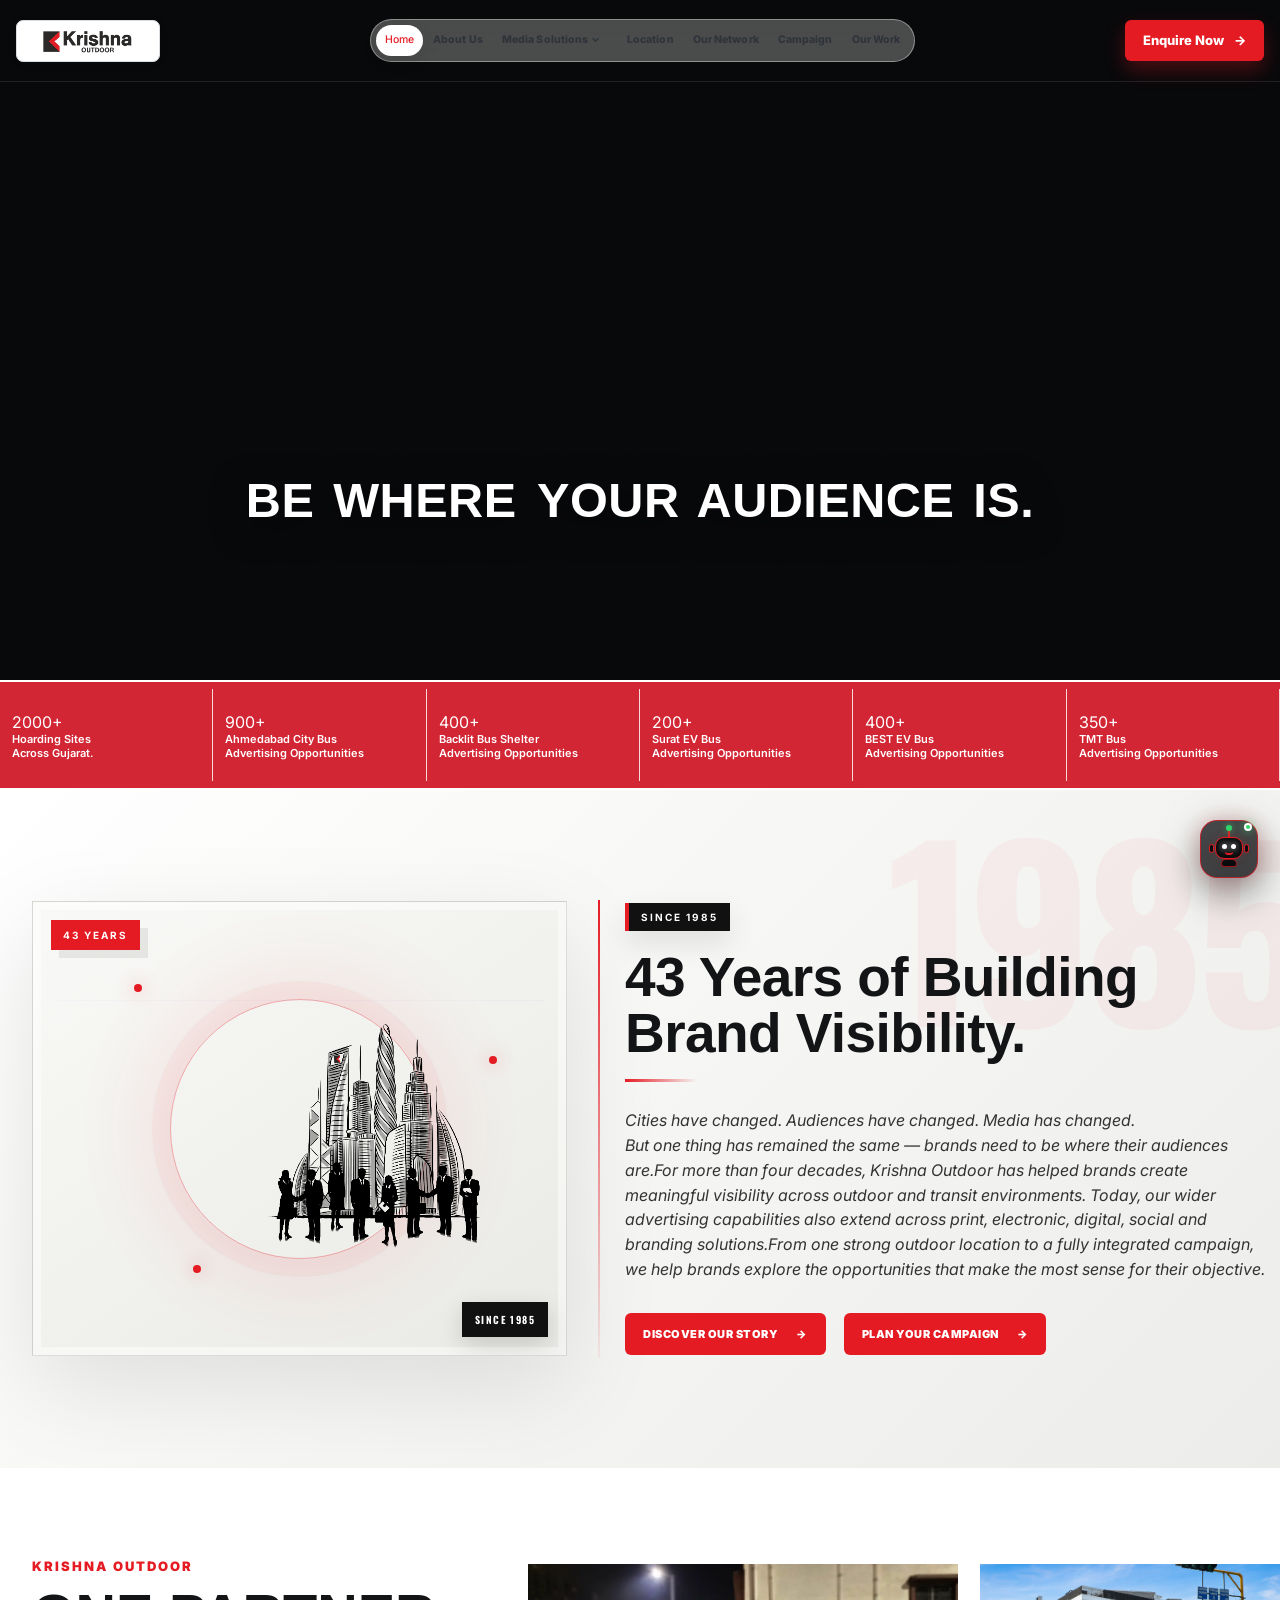
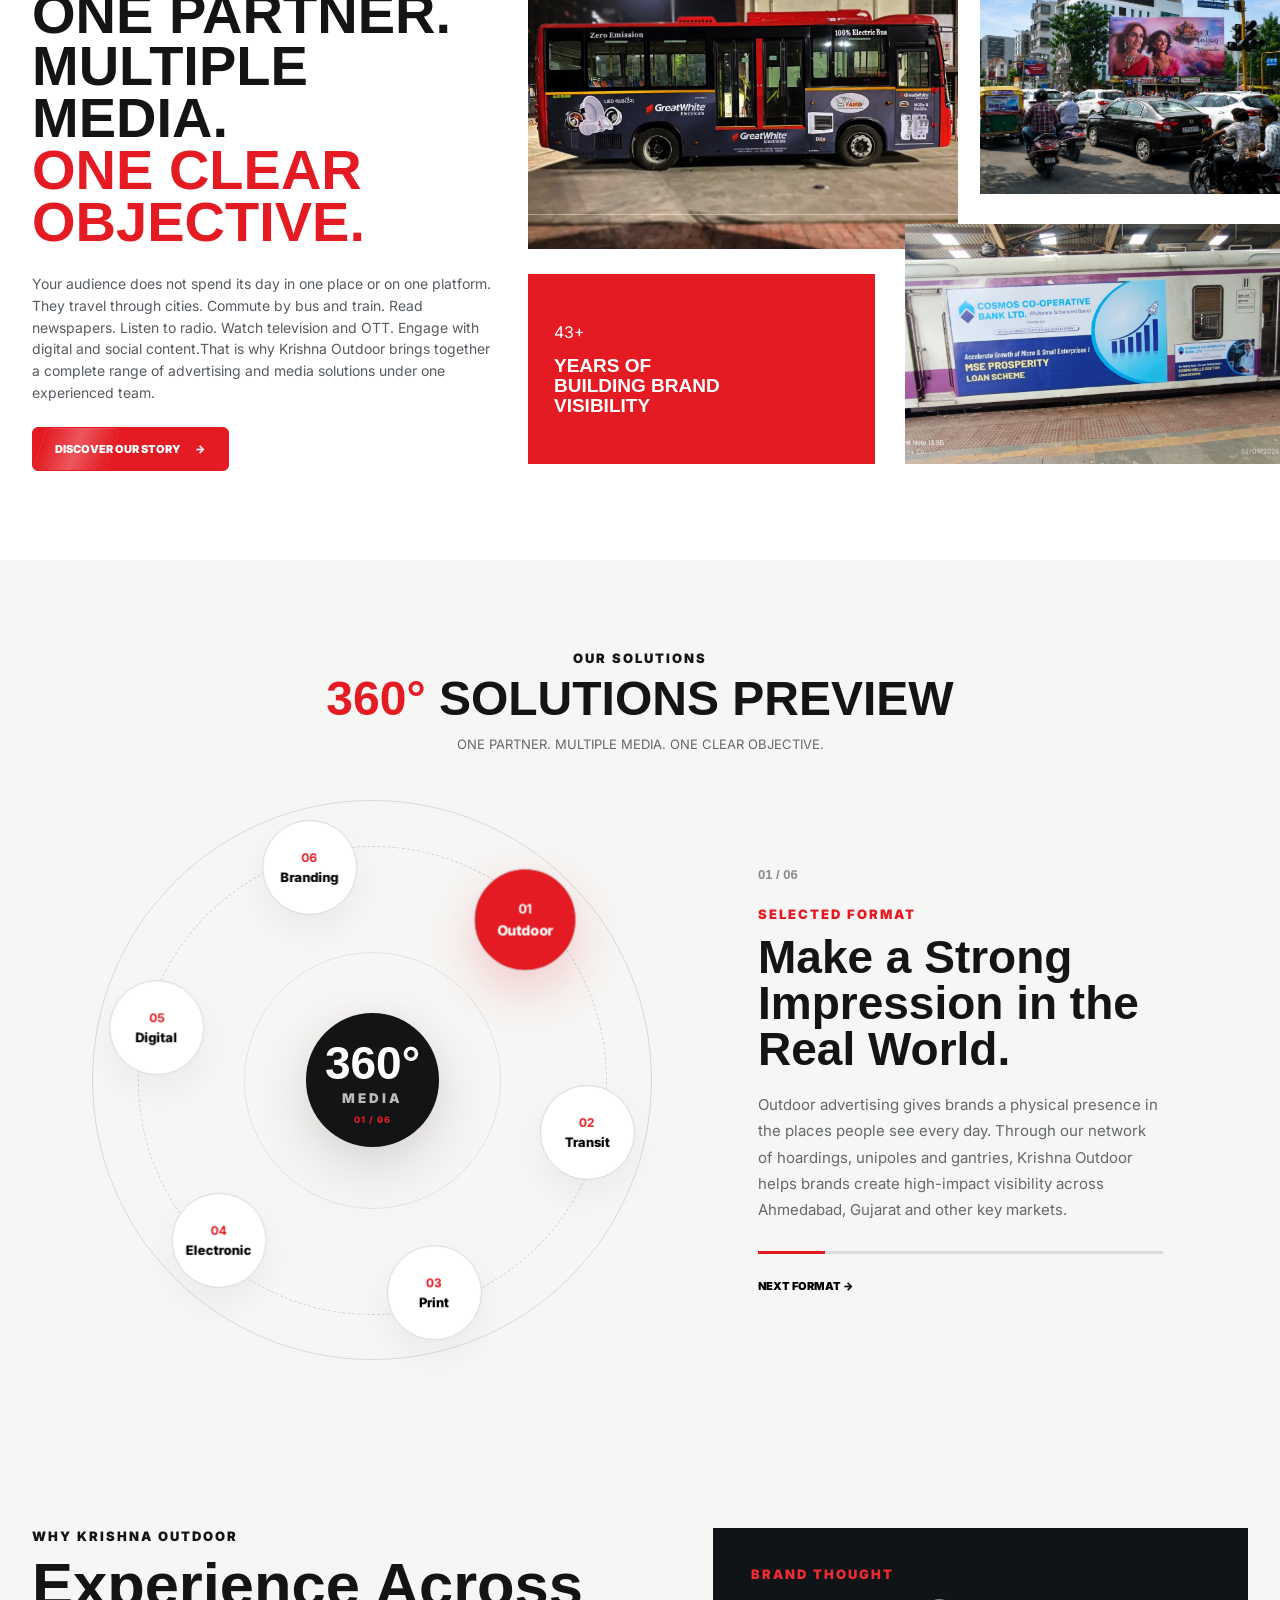
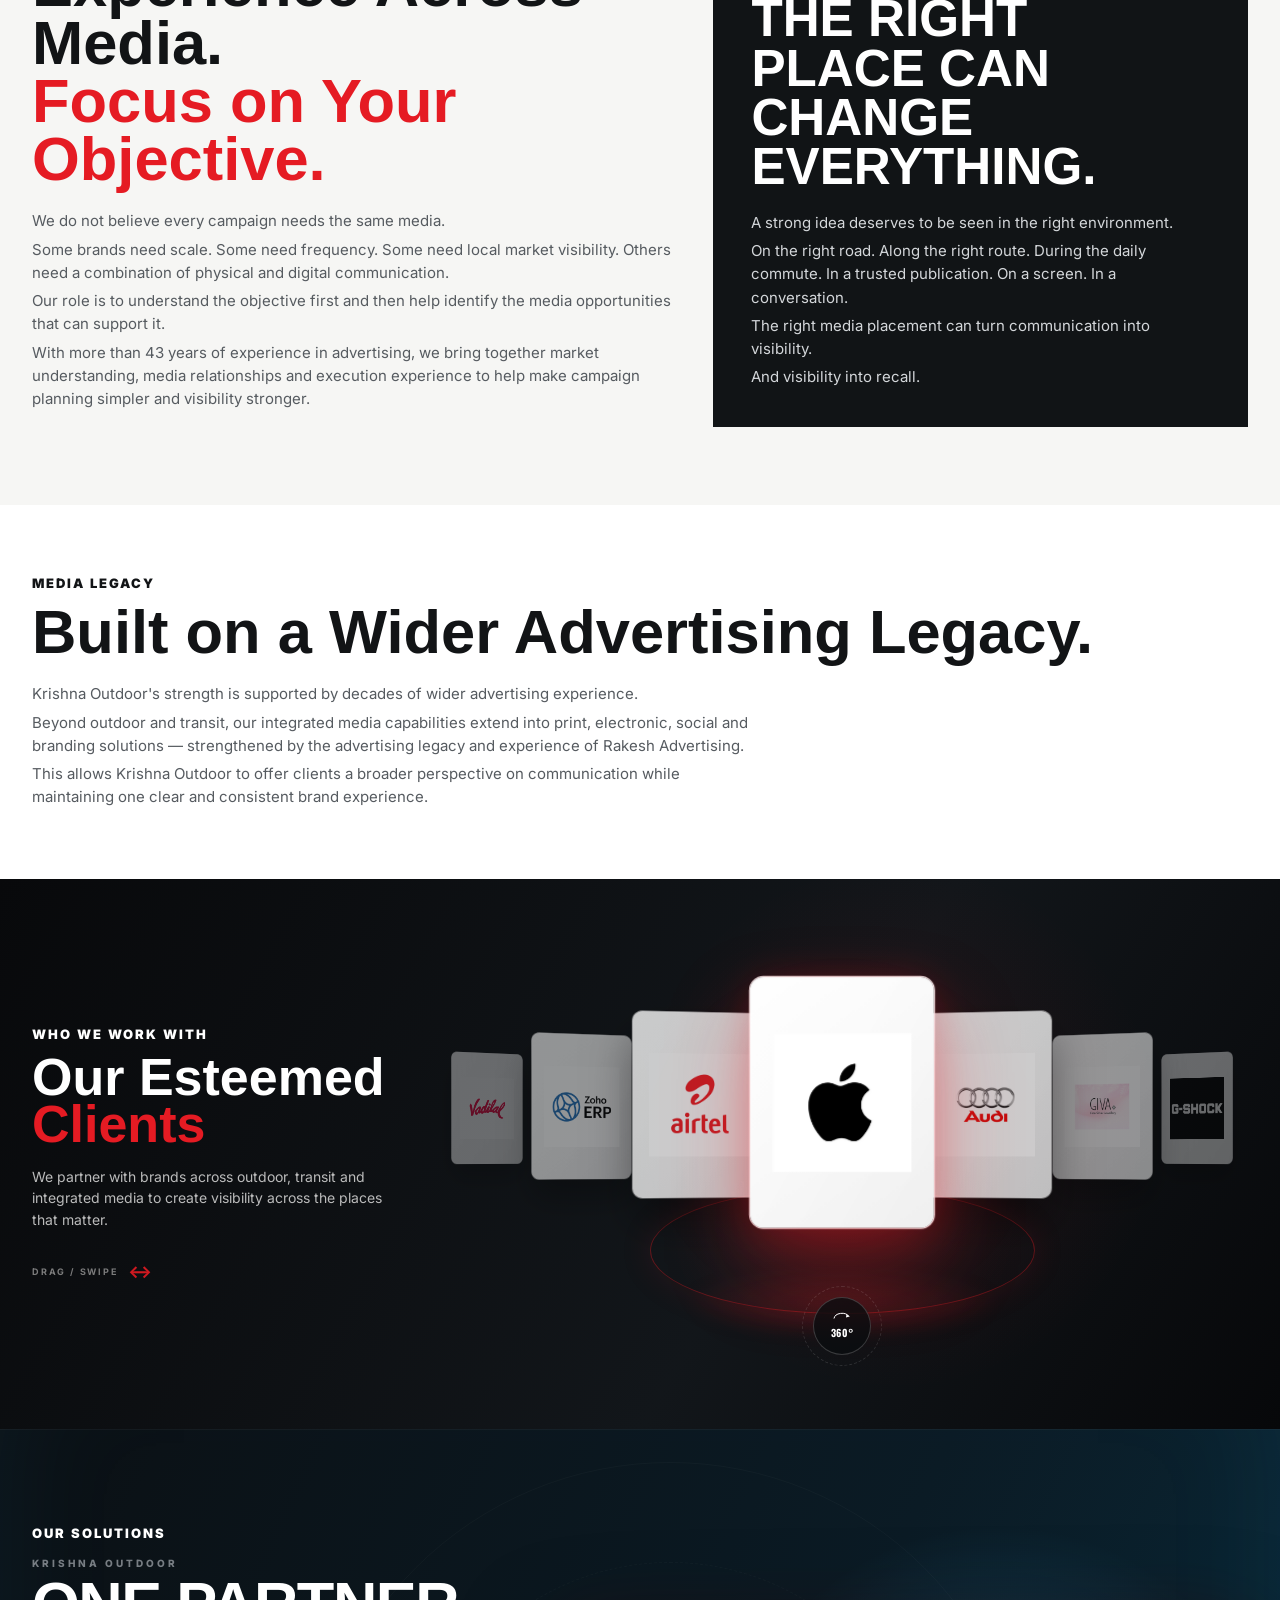
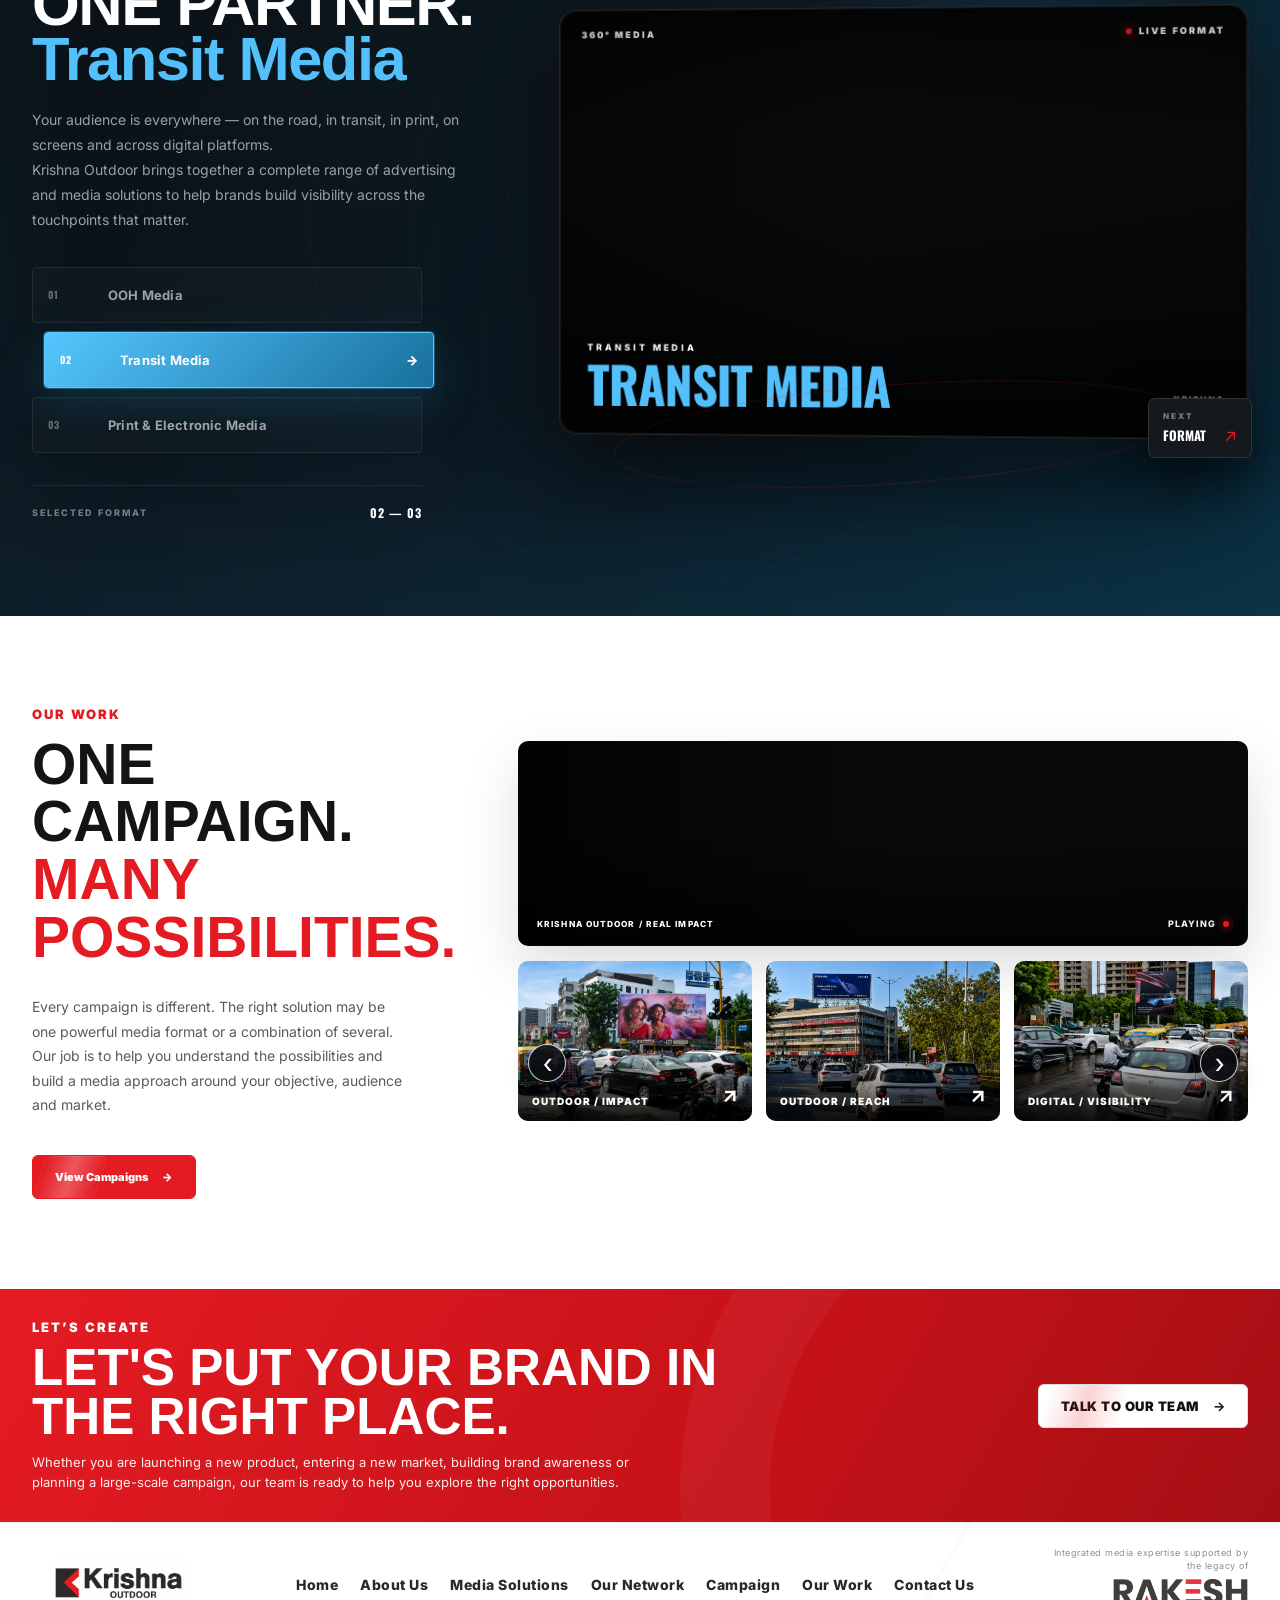
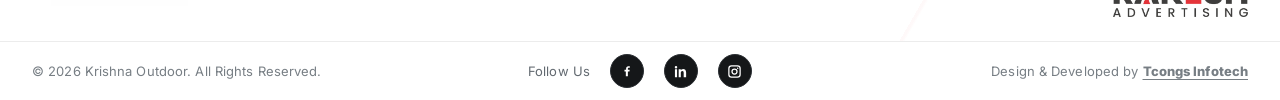
==== commit 354977d4: "your change description" ====
--- a/index.html
+++ b/index.html
@@ -139,7 +139,7 @@
 </div></div></section>
 <section class="cta" id="contact"><div class="container cta-inner reveal"><div><div class="tag light">LET’S CREATE</div><h2>LET'S PUT YOUR BRAND IN THE RIGHT PLACE.</h2><p>Whether you are launching a new product, entering a new market, building brand awareness or planning a large-scale campaign, our team is ready to help you explore the right opportunities.</p></div><a class="btn white" href="contact.html">TALK TO OUR TEAM <b>→</b></a></div></section>
 </main>
-<footer class="footer"><div class="container footer-top"><a class="site-logo" href="index.html"><img alt="Krishna Outdoor" src="assets/images/footer-logo.png"/></a><nav><a href="index.html">Home</a><a href="about.html">About Us</a><a href="services.html">Media Solutions</a><a href="network.html">Our Network</a><a href="projects.html#campaigns">Campaign</a><a href="projects.html#campaigns">Our Work</a><a href="contact.html">Contact Us</a></nav><div class="legacy"><small>Integrated media expertise supported by the legacy of</small><img alt="Rakesh Advertising" src="assets/images/shared-rakesh-advertising-legacy.jpeg"/></div></div><div class="footer-bottom"><div class="container"><span>© 2026 Krishna Outdoor. All Rights Reserved.</span><span class="social-text">Follow Us <b>in</b><b>◎</b><b>f</b><b>▶</b></span><span>Design &amp; Developed by <a class="footer-dev-link" href="https://tcongsinfotech.com/" aria-label="Tcongs Infotech">Tcongs Infotech</a></span></div></div></footer>
+<footer class="footer"><div class="container footer-top"><a class="site-logo" href="index.html"><img alt="Krishna Outdoor" src="assets/images/footer-logo.png"/></a><nav><a href="index.html">Home</a><a href="about.html">About Us</a><a href="services.html">Media Solutions</a><a href="network.html">Our Network</a><a href="projects.html#campaigns">Campaign</a><a href="projects.html#campaigns">Our Work</a><a href="contact.html">Contact Us</a></nav><div class="legacy"><small>Integrated media expertise supported by the legacy of</small><img alt="Rakesh Advertising" src="assets/images/shared-rakesh-advertising-legacy.jpeg"/></div></div><div class="footer-bottom"><div class="container"><span>© 2026 Krishna Outdoor. All Rights Reserved.</span><span class="social-text">Follow Us <a href="https://www.facebook.com/krishnaoutdoorofficial/" target="_blank" rel="noopener noreferrer" aria-label="Krishna Outdoor on Facebook"><b class="social-icon social-facebook"><svg viewBox="0 0 24 24" aria-hidden="true"><path fill="currentColor" d="M13.5 21v-8h2.7l.4-3h-3.1V8.1c0-.9.3-1.5 1.6-1.5h1.7V4a22 22 0 0 0-2.4-.1c-2.4 0-4 1.5-4 4.1V10H7.7v3H10v8h3.5Z"/></svg></b></a><a href="https://www.linkedin.com/company/krishnaoutdoor/" target="_blank" rel="noopener noreferrer" aria-label="Krishna Outdoor on LinkedIn"><b class="social-icon social-linkedin"><svg viewBox="0 0 24 24" aria-hidden="true"><path fill="currentColor" d="M6.5 8.2H3.1V21h3.4V8.2ZM4.8 3A2 2 0 1 0 4.8 7 2 2 0 0 0 4.8 3ZM21 13.7c0-3.8-2-5.6-4.7-5.6-2.2 0-3.2 1.2-3.8 2v-1.9H9.1V21h3.4v-6.3c0-1.7.3-3.4 2.5-3.4 2.1 0 2.1 1.9 2.1 3.5V21H21v-7.3Z"/></svg></b></a><a href="https://www.instagram.com/krishnaoutdoorofficial/" target="_blank" rel="noopener noreferrer" aria-label="Krishna Outdoor on Instagram"><b class="social-icon social-instagram"><svg viewBox="0 0 24 24" aria-hidden="true"><path fill="currentColor" d="M7.2 2h9.6A5.2 5.2 0 0 1 22 7.2v9.6a5.2 5.2 0 0 1-5.2 5.2H7.2A5.2 5.2 0 0 1 2 16.8V7.2A5.2 5.2 0 0 1 7.2 2Zm0 2A3.2 3.2 0 0 0 4 7.2v9.6A3.2 3.2 0 0 0 7.2 20h9.6a3.2 3.2 0 0 0 3.2-3.2V7.2A3.2 3.2 0 0 0 16.8 4H7.2Zm9.9 1.5a1.2 1.2 0 1 1 0 2.4 1.2 1.2 0 0 1 0-2.4ZM12 7a5 5 0 1 1 0 10 5 5 0 0 1 0-10Zm0 2a3 3 0 1 0 0 6 3 3 0 0 0 0-6Z"/></svg></b></a></span><span>Design &amp; Developed by <a class="footer-dev-link" href="https://tcongsinfotech.com/" aria-label="Tcongs Infotech">Tcongs Infotech</a></span></div></div></footer>
 <button aria-label="Open Krishna AI assistant" class="chatbot" id="chatbot" type="button">
 <span aria-hidden="true" class="cute-robot">
 <span class="robot-antenna"></span>
--- a/css/style.css
+++ b/css/style.css
@@ -10322,3 +10322,920 @@
     min-width:0!important;
   }
 }
+
+/* ===== FINAL USER FIX — ENQUIRY DESKTOP/MOBILE + CHAT TIMESTAMP + FOOTER LINK ===== */
+
+/* Desktop enquiry side panel: keep the full words intact and prevent the
+   heading from breaking through the panel. */
+@media (min-width: 1101px){
+  .kr-page .kr-form-area .kr-side-message h2{
+    font-size:42px!important;
+    line-height:.96!important;
+    overflow-wrap:normal!important;
+    word-break:normal!important;
+    white-space:normal!important;
+    max-width:100%!important;
+  }
+  .kr-page .kr-form-area .kr-side-message p{
+    overflow-wrap:normal!important;
+    word-break:normal!important;
+    max-width:100%!important;
+  }
+}
+
+/* Tablet/desktop widths: never allow the enquiry heading to split a word. */
+@media (min-width: 761px) and (max-width: 1100px){
+  .kr-page .kr-form-area .kr-side-message h2{
+    font-size:40px!important;
+    line-height:.96!important;
+    overflow-wrap:normal!important;
+    word-break:normal!important;
+  }
+}
+
+/* Mobile enquiry block: reduce the excessive empty gap while keeping the
+   paragraph, background image and campaign caption separated. */
+@media (max-width:760px){
+  .kr-page .kr-form-area .kr-side-message{
+    min-height:470px!important;
+    padding:25px 20px 175px!important;
+  }
+  .kr-page .kr-form-area .kr-side-message img{
+    height:155px!important;
+  }
+  .kr-page .kr-form-area .kr-side-caption{
+    bottom:14px!important;
+    font-size:19px!important;
+    line-height:.97!important;
+  }
+  .kr-page .kr-form-area .kr-side-message h2{
+    overflow-wrap:normal!important;
+    word-break:normal!important;
+  }
+}
+
+/* Keep exactly one time marker in the chatbot: the Today marker remains;
+   individual message timestamps are removed from layout as well as hidden. */
+.chat-panel .msg-time,
+.chat-panel .bot-time,
+.chat-panel .user-time{
+  display:none!important;
+}
+
+/* Tcongs Infotech should always appear as an underlined footer link. */
+.footer-dev-link,
+.footer-dev-link:visited{
+  text-decoration:underline!important;
+  text-underline-offset:3px!important;
+}
+
+/* Desktop Media Solutions arrow: move it closer to the label. */
+@media (min-width:1051px){
+  .header .nav .nav-dropdown > .nav-arrow{
+    right:15px!important;
+    margin-left:0!important;
+  }
+}
+
+
+/* ===== FINAL ENQUIRY + CHAT CLEANUP ===== */
+/* Desktop: keep the complete enquiry phrase inside the left panel. */
+@media (min-width:1101px){
+  .kr-page .kr-form-area .kr-side-message h2{
+    font-size:42px!important;
+    line-height:.95!important;
+    letter-spacing:-.7px!important;
+    max-width:100%!important;
+    overflow:visible!important;
+    white-space:normal!important;
+  }
+  .kr-page .kr-form-area .kr-side-message .side-copy{
+    min-width:0!important;
+    max-width:100%!important;
+  }
+}
+
+/* Mobile: bring the campaign image/caption closer to the enquiry copy. */
+@media (max-width:760px){
+  .kr-page .kr-form-area .kr-side-message{
+    min-height:410px!important;
+    padding:25px 20px 145px!important;
+  }
+  .kr-page .kr-form-area .kr-side-message img{
+    height:135px!important;
+  }
+  .kr-page .kr-form-area .kr-side-caption{
+    bottom:12px!important;
+    font-size:18px!important;
+    line-height:.97!important;
+  }
+}
+
+/* ===== LATEST USER FIX — MOBILE HEADER / ENQUIRY / MAP / NAV POLISH ===== */
+
+/* Mobile header: keep the original white logo panel, but make it fully opaque
+   so the hero artwork can never show through the logo. */
+@media (max-width:760px){
+  .header .site-logo{
+    background:#fff!important;
+    border-color:#d9dde1!important;
+    box-shadow:0 5px 16px rgba(0,0,0,.12)!important;
+  }
+  .header .site-logo img{
+    opacity:1!important;
+    visibility:visible!important;
+    filter:none!important;
+  }
+
+  /* Keep the mobile header pill centered with a clean, stable width. */
+  .header .nav-wrap{
+    width:calc(100% - 20px)!important;
+    max-width:none!important;
+    margin-left:auto!important;
+    margin-right:auto!important;
+  }
+}
+
+/* Desktop enquiry heading: make the complete phrase fit inside the left
+   panel without clipping the final word. */
+@media (min-width:1101px){
+  .kr-page .kr-form-area .kr-side-message h2{
+    font-size:35px!important;
+    line-height:.97!important;
+    letter-spacing:-.55px!important;
+    max-width:100%!important;
+    width:100%!important;
+    overflow:visible!important;
+    white-space:normal!important;
+    overflow-wrap:normal!important;
+    word-break:normal!important;
+  }
+}
+
+@media (min-width:761px) and (max-width:1100px){
+  .kr-page .kr-form-area .kr-side-message h2{
+    font-size:34px!important;
+    line-height:.98!important;
+    max-width:100%!important;
+    overflow:visible!important;
+    white-space:normal!important;
+  }
+}
+
+/* View on Map: keep it centered inside the office card with breathing room
+   so it never sits against/touches the bottom edge. */
+.kr-office-info .kr-office-btn{
+  align-self:center!important;
+  margin-top:14px!important;
+  margin-bottom:10px!important;
+  position:relative!important;
+}
+
+@media (max-width:600px){
+  .kr-office-info .kr-office-btn{
+    align-self:center!important;
+    margin-top:14px!important;
+    margin-bottom:8px!important;
+  }
+}
+
+/* Media Solutions dropdown arrow: slightly higher and visually centered with
+   the label instead of sitting low. */
+@media (min-width:761px){
+  .header .nav .nav-dropdown > .nav-arrow{
+    transform:translateY(-1px)!important;
+  }
+}
+
+/* About banner buttons: add a little breathing room below the copy so the
+   buttons do not visually touch the text/banner content. */
+.about-hero-actions{
+  margin-top:10px!important;
+}
+@media (max-width:760px){
+  .about-hero-actions{
+    margin-top:10px!important;
+    padding-bottom:4px!important;
+  }
+}
+
+/* ===== LATEST USER FIX — MOBILE PILL NAV + MEDIA ARROW STATE + ABOUT BUTTON GAP ===== */
+@media (max-width:760px){
+  /* Keep the mobile header as the compact rounded pill shown in the reference.
+     The pill is fully opaque so the hero artwork cannot bleed through it. */
+  .header{
+    position:absolute!important;
+    top:0!important;
+    left:0!important;
+    right:0!important;
+    width:100%!important;
+    height:70px!important;
+    background:transparent!important;
+    border:0!important;
+    box-shadow:none!important;
+    overflow:visible!important;
+  }
+  .header .nav-wrap{
+    width:calc(100% - 32px)!important;
+    height:54px!important;
+    min-height:54px!important;
+    margin:8px auto 0!important;
+    padding:5px 8px!important;
+    box-sizing:border-box!important;
+    display:flex!important;
+    align-items:center!important;
+    justify-content:space-between!important;
+    gap:10px!important;
+    border-radius:12px!important;
+    background:rgba(222,222,222,.97)!important;
+    border:1px solid rgba(255,255,255,.72)!important;
+    box-shadow:0 5px 18px rgba(0,0,0,.16)!important;
+    overflow:visible!important;
+  }
+  .header .site-logo{
+    flex:0 0 auto!important;
+    margin:0!important;
+    background:#fff!important;
+    border:1px solid #d9dde1!important;
+    border-radius:7px!important;
+    padding:3px 7px!important;
+    box-shadow:0 2px 8px rgba(18,20,22,.08)!important;
+  }
+  .header .site-logo img{
+    width:108px!important;
+    max-width:108px!important;
+    height:auto!important;
+    max-height:38px!important;
+    display:block!important;
+    opacity:1!important;
+    visibility:visible!important;
+    filter:none!important;
+  }
+  .header .nav-toggle{
+    flex:0 0 38px!important;
+    width:38px!important;
+    height:38px!important;
+    min-width:38px!important;
+    padding:0!important;
+    margin:0!important;
+    border-radius:50%!important;
+    background:#fff!important;
+    box-shadow:0 2px 8px rgba(0,0,0,.12)!important;
+    display:flex!important;
+    align-items:center!important;
+    justify-content:center!important;
+    gap:4px!important;
+  }
+  .header .nav-toggle span{width:20px!important;height:2px!important;background:#222!important}
+}
+
+/* Desktop Media Solutions arrow: keep it slightly higher and flip it upward
+   only while the dropdown is open; closed state remains a downward arrow. */
+@media (min-width:761px){
+  .header .nav .nav-dropdown > .nav-arrow{
+    position:relative!important;
+    top:-2px!important;
+    transform:translateY(-2px)!important;
+    transform-origin:center!important;
+  }
+  .header .nav .nav-dropdown.open > .nav-arrow{
+    transform:translateY(-3px) rotate(180deg)!important;
+  }
+}
+
+/* About banner: keep the button comfortably separated from the copy. */
+.about-hero-actions{margin-top:18px!important;}
+@media (max-width:760px){
+  .about-hero-actions{margin-top:16px!important;padding-bottom:6px!important;}
+}
+
+
+/* ===== FINAL REQUEST: MOBILE TRANSPARENT PILL + CHAT CONTACT + LEADERSHIP FIT + MEDIA ARROW ===== */
+@media (max-width:760px){
+  /* Light transparent pill header: the logo panel itself remains unchanged. */
+  .header{
+    position:absolute!important;
+    top:8px!important;
+    left:14px!important;
+    right:auto!important;
+    width:calc(100% - 28px)!important;
+    height:58px!important;
+    max-width:none!important;
+    border:1px solid rgba(255,255,255,.42)!important;
+    border-radius:30px!important;
+    background:rgba(255,255,255,.22)!important;
+    backdrop-filter:blur(12px)!important;
+    -webkit-backdrop-filter:blur(12px)!important;
+    box-shadow:0 8px 24px rgba(0,0,0,.10)!important;
+    overflow:visible!important;
+  }
+  .header.scrolled{
+    position:fixed!important;
+    top:8px!important;
+    left:14px!important;
+    width:calc(100% - 28px)!important;
+    background:rgba(255,255,255,.30)!important;
+    border-color:rgba(255,255,255,.55)!important;
+  }
+  .header .nav-wrap{
+    width:100%!important;
+    height:100%!important;
+    max-width:none!important;
+    padding:5px 8px!important;
+    box-sizing:border-box!important;
+  }
+  .header .site-logo img{
+    width:108px!important;
+    max-height:34px!important;
+  }
+  .header .nav-toggle{
+    width:40px!important;
+    height:40px!important;
+    margin-left:auto!important;
+    border-radius:50%!important;
+    background:rgba(255,255,255,.72)!important;
+    border:1px solid rgba(20,20,20,.10)!important;
+    box-shadow:0 4px 14px rgba(0,0,0,.10)!important;
+  }
+  .header .nav-toggle span{background:#111!important;}
+
+  /* Drawer remains readable; only the header pill is transparent. */
+  .header .nav{
+    top:62px!important;
+  }
+
+  /* Leadership cards: same footprint, full images without cropping. */
+  .about-lead-grid .leader-card,
+  .about-lead-grid .leader-card:nth-child(2){
+    align-self:stretch!important;
+  }
+}
+
+@media (min-width:761px){
+  /* Equal leadership card height and uncropped portraits. */
+  .about-lead-grid{
+    align-items:stretch!important;
+  }
+  .about-lead-grid .leader-card,
+  .about-lead-grid .leader-card:nth-child(2){
+    height:430px!important;
+    min-height:430px!important;
+    grid-template-columns:minmax(250px,42%) minmax(0,1fr)!important;
+    overflow:hidden!important;
+  }
+  .about-lead-grid .leader-card img,
+  .about-lead-grid .leader-card:nth-child(2) img{
+    width:100%!important;
+    height:100%!important;
+    min-height:0!important;
+    object-fit:contain!important;
+    object-position:center!important;
+    background:#f4f4f4!important;
+    transform:none!important;
+  }
+  .about-lead-grid .leader-copy{
+    height:100%!important;
+    box-sizing:border-box!important;
+    display:flex!important;
+    flex-direction:column!important;
+    justify-content:flex-start!important;
+  }
+  .about-lead-grid .leader-visible p{
+    margin-bottom:10px!important;
+  }
+}
+
+/* Media Solutions arrow follows the dropdown state: down when closed, up when open. */
+.header .nav .nav-dropdown>.nav-arrow{
+  transition:transform .25s ease,color .25s ease!important;
+  transform:rotate(0deg)!important;
+}
+.header .nav .nav-dropdown.open>.nav-arrow{
+  transform:rotate(180deg)!important;
+  color:var(--red)!important;
+}
+
+/* ===== FINAL MOBILE HEADER + MEDIA ARROW STATE FIX ===== */
+@media (max-width:760px){
+  /* Keep the mobile pill above the hero/background and make it a true viewport-width pill. */
+  .header{
+    position:fixed!important;
+    top:8px!important;
+    left:14px!important;
+    right:auto!important;
+    width:calc(100vw - 28px)!important;
+    max-width:none!important;
+    min-width:0!important;
+    box-sizing:border-box!important;
+    z-index:10000!important;
+    isolation:isolate!important;
+    transform:none!important;
+    background:rgba(255,255,255,.22)!important;
+    border:1px solid rgba(255,255,255,.48)!important;
+    border-radius:30px!important;
+    overflow:visible!important;
+  }
+  .header.scrolled{
+    top:8px!important;
+    left:14px!important;
+    width:calc(100vw - 28px)!important;
+    background:rgba(255,255,255,.24)!important;
+  }
+  .header .nav-wrap{
+    position:relative!important;
+    width:100%!important;
+    max-width:none!important;
+    min-width:0!important;
+    height:58px!important;
+    padding:5px 8px!important;
+    box-sizing:border-box!important;
+    z-index:2!important;
+  }
+  /* The logo panel stays white; only the outer pill is transparent. */
+  .header .site-logo{
+    position:absolute!important;
+    left:50%!important;
+    top:50%!important;
+    transform:translate(-50%,-50%)!important;
+    z-index:3!important;
+    background:#fff!important;
+    border:1px solid rgba(18,20,22,.12)!important;
+    border-radius:7px!important;
+    padding:5px 10px!important;
+    height:auto!important;
+    margin:0!important;
+  }
+  .header .site-logo img{
+    display:block!important;
+    width:108px!important;
+    max-width:108px!important;
+    max-height:34px!important;
+    height:auto!important;
+  }
+  .header .nav-toggle{
+    position:absolute!important;
+    right:8px!important;
+    top:50%!important;
+    transform:translateY(-50%)!important;
+    z-index:4!important;
+    width:40px!important;
+    height:40px!important;
+    margin:0!important;
+    border-radius:50%!important;
+    background:rgba(255,255,255,.72)!important;
+  }
+  .header .nav{
+    z-index:5!important;
+  }
+}
+
+/* Desktop: hover/open/focus all use an upward arrow; closed state stays downward. */
+@media (min-width:761px){
+  .header .nav .nav-dropdown > .nav-arrow{
+    transform:translateY(-1px) rotate(0deg)!important;
+    transition:transform .22s ease,color .22s ease!important;
+  }
+  .header .nav .nav-dropdown:hover > .nav-arrow,
+  .header .nav .nav-dropdown:focus-within > .nav-arrow,
+  .header .nav .nav-dropdown.open > .nav-arrow,
+  .header .nav .nav-dropdown > .nav-arrow[aria-expanded="true"]{
+    transform:translateY(-3px) rotate(180deg)!important;
+    color:var(--red)!important;
+  }
+}
+
+/* Mobile: arrow also flips only when the dropdown is actually open. */
+@media (max-width:760px){
+  .header .nav .nav-dropdown > .nav-arrow{
+    transform:translateY(0) rotate(0deg)!important;
+    transition:transform .22s ease,color .22s ease!important;
+  }
+  .header .nav .nav-dropdown.open > .nav-arrow,
+  .header .nav .nav-dropdown > .nav-arrow[aria-expanded="true"]{
+    transform:translateY(-2px) rotate(180deg)!important;
+    color:var(--red)!important;
+  }
+}
+
+/* ===== USER FINAL MOBILE HEADER + LEADERSHIP IMAGE FIX ===== */
+@media (max-width:760px){
+  /* Match the requested mobile pill: light transparent outer pill, white logo panel left, menu button right. */
+  .header{
+    position:fixed!important;
+    top:8px!important;
+    left:14px!important;
+    right:auto!important;
+    width:calc(100vw - 28px)!important;
+    height:58px!important;
+    max-width:none!important;
+    box-sizing:border-box!important;
+    border-radius:30px!important;
+    background:rgba(255,255,255,.20)!important;
+    border:1px solid rgba(255,255,255,.42)!important;
+    box-shadow:0 5px 18px rgba(0,0,0,.10)!important;
+    backdrop-filter:blur(10px)!important;
+    -webkit-backdrop-filter:blur(10px)!important;
+    z-index:10000!important;
+    overflow:visible!important;
+  }
+  .header.scrolled{
+    top:8px!important;
+    left:14px!important;
+    width:calc(100vw - 28px)!important;
+    background:rgba(255,255,255,.20)!important;
+    border-bottom-color:rgba(255,255,255,.42)!important;
+  }
+  .header .nav-wrap{
+    position:relative!important;
+    width:100%!important;
+    height:56px!important;
+    padding:5px 8px!important;
+    box-sizing:border-box!important;
+  }
+  /* Keep the white logo panel; move it to the left like the requested reference. */
+  .header .site-logo{
+    position:absolute!important;
+    left:10px!important;
+    top:50%!important;
+    transform:translateY(-50%)!important;
+    margin:0!important;
+    z-index:3!important;
+    display:flex!important;
+    align-items:center!important;
+    justify-content:center!important;
+    background:#fff!important;
+    border:1px solid rgba(18,20,22,.12)!important;
+    border-radius:7px!important;
+    padding:5px 10px!important;
+    height:auto!important;
+    box-shadow:0 2px 8px rgba(0,0,0,.08)!important;
+  }
+  .header .site-logo img{
+    width:108px!important;
+    max-width:108px!important;
+    max-height:34px!important;
+    height:auto!important;
+    display:block!important;
+  }
+  .header .nav-toggle{
+    position:absolute!important;
+    right:8px!important;
+    top:50%!important;
+    transform:translateY(-50%)!important;
+    width:40px!important;
+    height:40px!important;
+    margin:0!important;
+    z-index:4!important;
+    border-radius:50%!important;
+    background:rgba(255,255,255,.78)!important;
+    border:1px solid rgba(20,20,20,.10)!important;
+    box-shadow:0 4px 14px rgba(0,0,0,.10)!important;
+  }
+  .header .nav-toggle span{background:#111!important;}
+
+  /* Do not let the opened drawer sit over the pill controls. */
+  .header .nav{z-index:5!important;}
+
+  /* Leadership: preserve the complete photos and do not add an artificial white image background. */
+  .about-lead-grid .leader-card,
+  .about-lead-grid .leader-card:nth-child(2){
+    overflow:hidden!important;
+    align-self:stretch!important;
+  }
+  .about-lead-grid .leader-card img,
+  .about-lead-grid .leader-card:nth-child(2) img{
+    width:100%!important;
+    height:260px!important;
+    min-height:260px!important;
+    object-fit:contain!important;
+    object-position:center center!important;
+    background:transparent!important;
+    transform:none!important;
+    margin:0!important;
+    display:block!important;
+  }
+  .about-lead-grid .leader-card:nth-child(2) img:hover,
+  .about-lead-grid .leader-card img:hover{transform:none!important;}
+}
+
+@media (min-width:761px){
+  /* Desktop leadership images: no CSS background, no crop, equal card footprint. */
+  .about-lead-grid .leader-card img,
+  .about-lead-grid .leader-card:nth-child(2) img{
+    background:transparent!important;
+    object-fit:contain!important;
+    object-position:center center!important;
+    transform:none!important;
+  }
+}
+
+/* ===== FINAL USER UPDATE — SOCIAL LINKS / COMPACT LEADERSHIP / TRANSPARENT MOBILE PILL ===== */
+.social-text a{
+  display:inline-flex!important;
+  align-items:center!important;
+  justify-content:center!important;
+  color:inherit!important;
+  text-decoration:none!important;
+  margin-left:10px!important;
+  transition:color .2s ease, transform .2s ease!important;
+}
+.social-text a:hover{color:var(--red)!important;transform:translateY(-1px)!important;}
+
+@media (min-width:761px){
+  /* Keep both leadership boxes equal but more compact. Never crop either portrait. */
+  .about-lead-grid .leader-card,
+  .about-lead-grid .leader-card:nth-child(2){
+    height:350px!important;
+    min-height:350px!important;
+  }
+  .about-lead-grid .leader-card img,
+  .about-lead-grid .leader-card:nth-child(2) img{
+    height:100%!important;
+    object-fit:contain!important;
+    object-position:center!important;
+    background:transparent!important;
+  }
+  .about-lead-grid .leader-copy{
+    padding:24px!important;
+  }
+  .about-lead-grid .leader-visible p{
+    display:-webkit-box!important;
+    -webkit-box-orient:vertical!important;
+    -webkit-line-clamp:4!important;
+    overflow:hidden!important;
+  }
+}
+
+@media (max-width:760px){
+  /* Outer mobile pill is transparent. Remove the separate white logo panel too. */
+  .header,
+  .header.scrolled{
+    background:rgba(255,255,255,.18)!important;
+    border-color:rgba(255,255,255,.35)!important;
+    backdrop-filter:blur(10px)!important;
+    -webkit-backdrop-filter:blur(10px)!important;
+  }
+  .header .site-logo{
+    background:transparent!important;
+    border:0!important;
+    box-shadow:none!important;
+    padding:0!important;
+  }
+  .header .site-logo img{
+    content:url('../assets/images/header-logo-transparent.png')!important;
+    background:transparent!important;
+  }
+  .header .nav-toggle{
+    background:rgba(255,255,255,.62)!important;
+  }
+}
+
+/* ===== FINAL USER FIX 2026-09-26 — CLEAN MOBILE HEADER + COMPACT LEADERSHIP ===== */
+@media (max-width:760px){
+  /* Remove the large background from the mobile header pill. Keep only the
+     transparent glass outline, white logo panel and hamburger control. */
+  .header,
+  .header.scrolled{
+    background:transparent!important;
+    border:0!important;
+    box-shadow:none!important;
+    backdrop-filter:none!important;
+    -webkit-backdrop-filter:none!important;
+  }
+
+  .header .nav-wrap{
+    background:transparent!important;
+    border:0!important;
+    box-shadow:none!important;
+  }
+
+  /* Restore the white logo panel only. */
+  .header .site-logo{
+    background:#fff!important;
+    border:1px solid rgba(18,20,22,.12)!important;
+    border-radius:7px!important;
+    padding:5px 10px!important;
+    box-shadow:0 2px 8px rgba(0,0,0,.10)!important;
+  }
+  .header .site-logo img{
+    content:url('../assets/images/header-logo.png')!important;
+    background:transparent!important;
+    width:108px!important;
+    max-width:108px!important;
+    max-height:34px!important;
+  }
+
+  .header .nav-toggle{
+    background:rgba(255,255,255,.78)!important;
+    border:1px solid rgba(20,20,20,.10)!important;
+    box-shadow:0 4px 14px rgba(0,0,0,.10)!important;
+  }
+}
+
+@media (min-width:761px){
+  /* Match the compact, well-fitted leadership treatment of the Kevin card.
+     Both portraits keep their full source image; no artificial background and
+     no crop. */
+  .about-lead-grid .leader-card,
+  .about-lead-grid .leader-card:nth-child(2){
+    height:350px!important;
+    min-height:350px!important;
+    grid-template-columns:minmax(0,36%) minmax(0,64%)!important;
+    gap:0!important;
+    overflow:hidden!important;
+  }
+  .about-lead-grid .leader-card img,
+  .about-lead-grid .leader-card:nth-child(2) img{
+    width:100%!important;
+    height:100%!important;
+    min-height:0!important;
+    object-fit:contain!important;
+    object-position:center center!important;
+    background:transparent!important;
+    margin:0!important;
+  }
+  .about-lead-grid .leader-copy{
+    padding:22px 24px!important;
+    min-width:0!important;
+  }
+  .about-lead-grid .leader-copy h3{
+    margin:3px 0 8px!important;
+  }
+  .about-lead-grid .leader-copy .leader-role{
+    margin:-2px 0 9px!important;
+  }
+  .about-lead-grid .leader-visible p{
+    -webkit-line-clamp:3!important;
+    line-height:1.42!important;
+    margin-bottom:8px!important;
+  }
+}
+
+
+/* ===== FINAL USER FIX — LEADERSHIP IMAGE-FIT + MOBILE PILL SCROLL ===== */
+@media (min-width:761px){
+  /* Each leadership card follows its own source-image proportions instead of
+     forcing both portraits into one fixed-height box. */
+  .about-lead-grid .leader-card,
+  .about-lead-grid .leader-card:nth-child(2){
+    height:auto!important;
+    min-height:0!important;
+    grid-template-columns:minmax(0,40%) minmax(0,60%)!important;
+    align-items:start!important;
+    overflow:hidden!important;
+  }
+  .about-lead-grid .leader-card img,
+  .about-lead-grid .leader-card:nth-child(2) img{
+    width:100%!important;
+    height:auto!important;
+    min-height:0!important;
+    max-height:none!important;
+    aspect-ratio:auto!important;
+    object-fit:contain!important;
+    object-position:center top!important;
+    background:transparent!important;
+    display:block!important;
+    align-self:start!important;
+  }
+  .about-lead-grid .leader-copy{
+    padding:22px 24px!important;
+    align-self:start!important;
+  }
+  .about-lead-grid .leader-visible p{
+    display:block!important;
+    -webkit-line-clamp:unset!important;
+    overflow:visible!important;
+    margin:0 0 9px!important;
+  }
+}
+
+@media (max-width:760px){
+  /* Keep the pill inside the viewport, with the logo panel and menu control
+     sitting inside the same glass pill. */
+  .header,
+  .header.scrolled{
+    position:fixed!important;
+    top:0!important;
+    left:0!important;
+    right:0!important;
+    width:100%!important;
+    height:68px!important;
+    z-index:1400!important;
+    background:transparent!important;
+    border:0!important;
+    box-shadow:none!important;
+    backdrop-filter:none!important;
+    -webkit-backdrop-filter:none!important;
+    transition:transform .32s ease,opacity .25s ease!important;
+    transform:translateY(0)!important;
+  }
+  .header.nav-scroll-hidden{
+    transform:translateY(-110%)!important;
+    opacity:0!important;
+    pointer-events:none!important;
+  }
+  .header .nav-wrap{
+    width:calc(100% - 20px)!important;
+    height:54px!important;
+    margin:7px 10px 0!important;
+    padding:5px 7px!important;
+    box-sizing:border-box!important;
+    border-radius:28px!important;
+    background:rgba(255,255,255,.16)!important;
+    border:1px solid rgba(255,255,255,.38)!important;
+    box-shadow:0 8px 25px rgba(0,0,0,.10)!important;
+    backdrop-filter:blur(8px)!important;
+    -webkit-backdrop-filter:blur(8px)!important;
+  }
+  .header .site-logo{
+    display:flex!important;
+    align-items:center!important;
+    justify-content:center!important;
+    height:42px!important;
+    padding:4px 10px!important;
+    box-sizing:border-box!important;
+    border-radius:7px!important;
+    background:#fff!important;
+    border:1px solid rgba(18,20,22,.12)!important;
+    box-shadow:0 2px 8px rgba(0,0,0,.10)!important;
+    z-index:1403!important;
+  }
+  .header .site-logo img{
+    content:url('../assets/images/header-logo.png')!important;
+    width:108px!important;
+    max-width:108px!important;
+    max-height:34px!important;
+    object-fit:contain!important;
+    background:transparent!important;
+  }
+  .header .nav-toggle{
+    width:42px!important;
+    height:42px!important;
+    min-width:42px!important;
+    margin-left:auto!important;
+    border-radius:50%!important;
+    background:rgba(255,255,255,.78)!important;
+    border:1px solid rgba(20,20,20,.10)!important;
+    box-shadow:0 4px 14px rgba(0,0,0,.10)!important;
+    z-index:1404!important;
+  }
+
+  /* Mobile leadership cards also size the portrait from the source image. */
+  .about-lead-grid .leader-card,
+  .about-lead-grid .leader-card:nth-child(2){
+    display:grid!important;
+    grid-template-columns:1fr!important;
+    height:auto!important;
+    min-height:0!important;
+    overflow:hidden!important;
+  }
+  .about-lead-grid .leader-card img,
+  .about-lead-grid .leader-card:nth-child(2) img{
+    width:100%!important;
+    height:auto!important;
+    min-height:0!important;
+    max-height:none!important;
+    aspect-ratio:auto!important;
+    object-fit:contain!important;
+    object-position:center top!important;
+    background:transparent!important;
+    transform:none!important;
+    margin:0!important;
+  }
+  .about-lead-grid .leader-copy{
+    padding:16px!important;
+  }
+  .about-lead-grid .leader-visible p{
+    display:block!important;
+    -webkit-line-clamp:unset!important;
+    overflow:visible!important;
+    margin-bottom:8px!important;
+  }
+}
+/* Final social brand icons — Facebook, LinkedIn, Instagram */
+.social-text a .social-icon{display:grid!important;place-items:center!important;line-height:1!important}
+.social-text .social-icon svg{width:15px!important;height:15px!important;display:block!important;fill:currentColor!important}
+.social-text .social-facebook svg{width:14px!important;height:14px!important}
+.social-text .social-linkedin svg{width:15px!important;height:15px!important}
+.social-text .social-instagram svg{width:15px!important;height:15px!important}
+@media(max-width:520px){.social-text .social-icon svg{width:14px!important;height:14px!important}}
+
+/* FINAL USER REQUEST — slightly smaller Krishna logo inside the mobile nav pill. */
+@media (max-width:760px){
+  .header .site-logo{
+    height:40px!important;
+    padding:3px 8px!important;
+  }
+  .header .site-logo img{
+    width:98px!important;
+    max-width:98px!important;
+    max-height:31px!important;
+  }
+}
+@media (max-width:380px){
+  .header .site-logo img{
+    width:94px!important;
+    max-width:94px!important;
+    max-height:30px!important;
+  }
+}
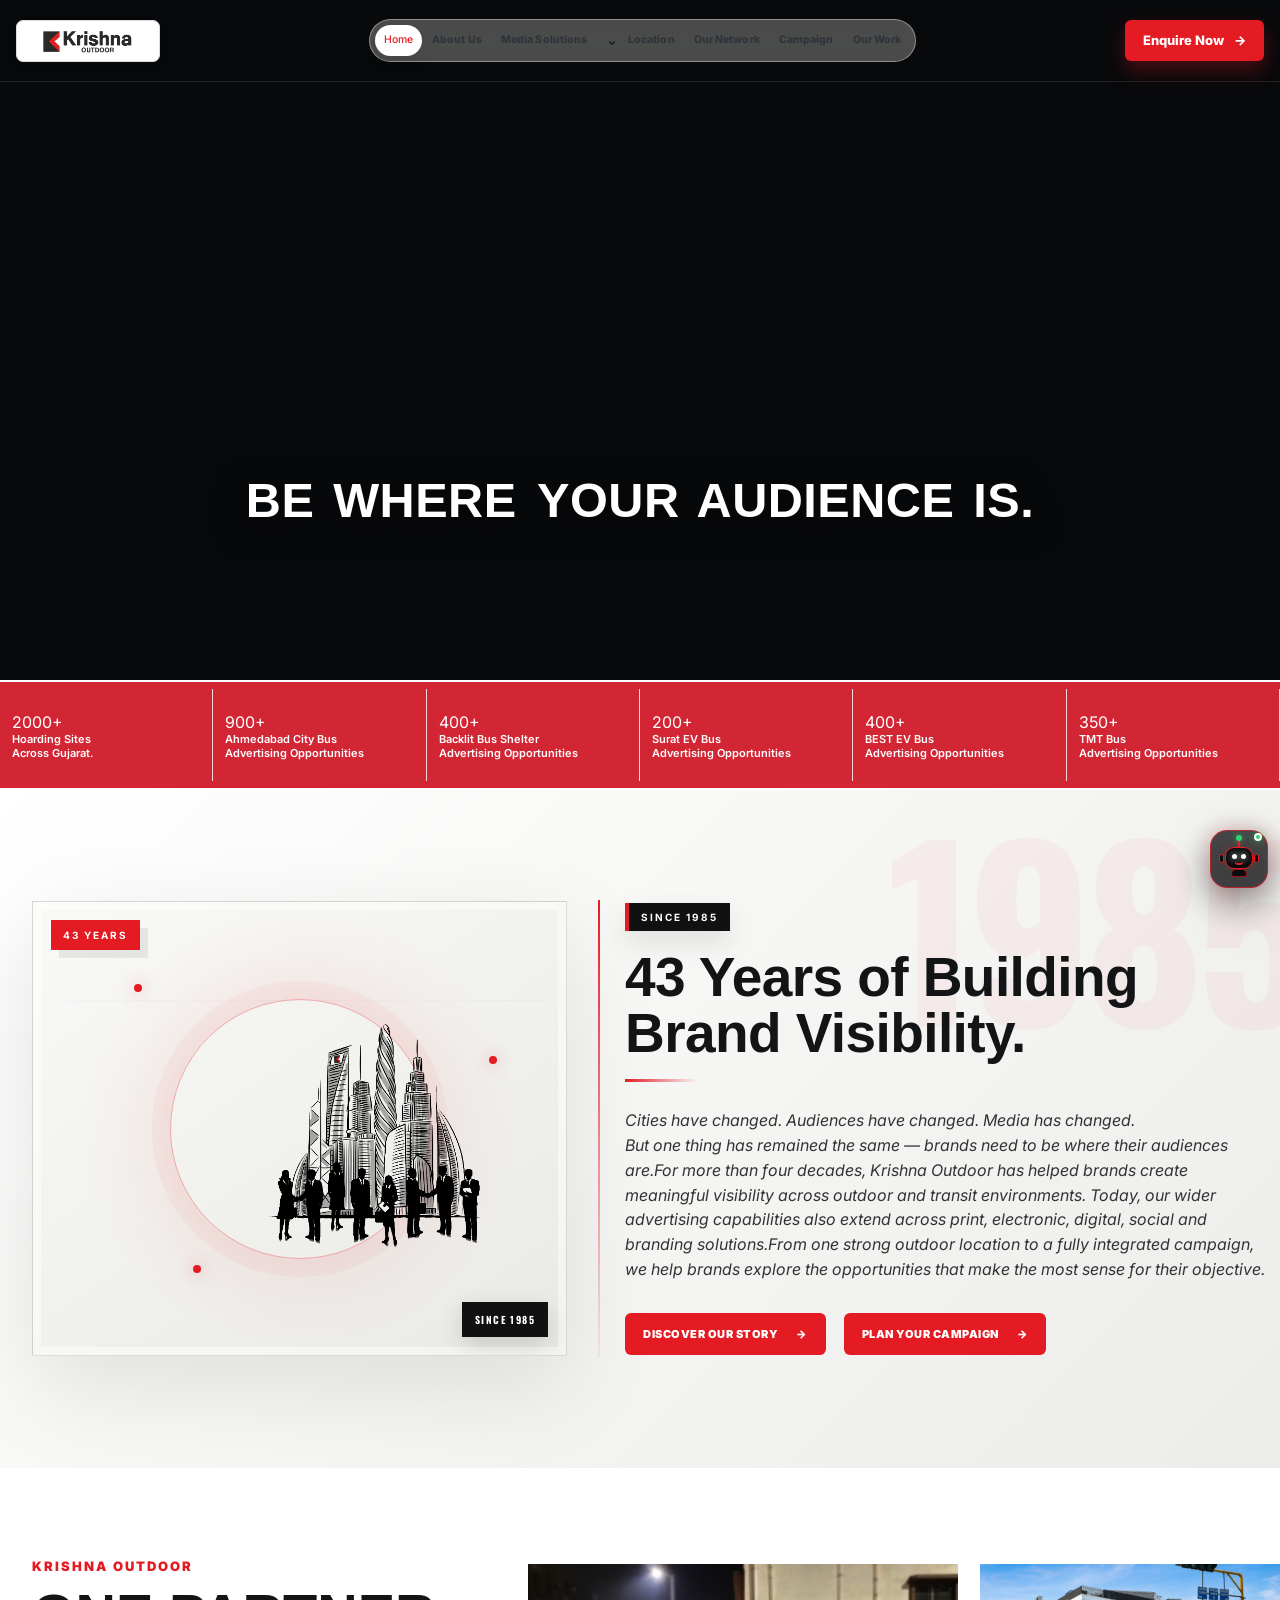
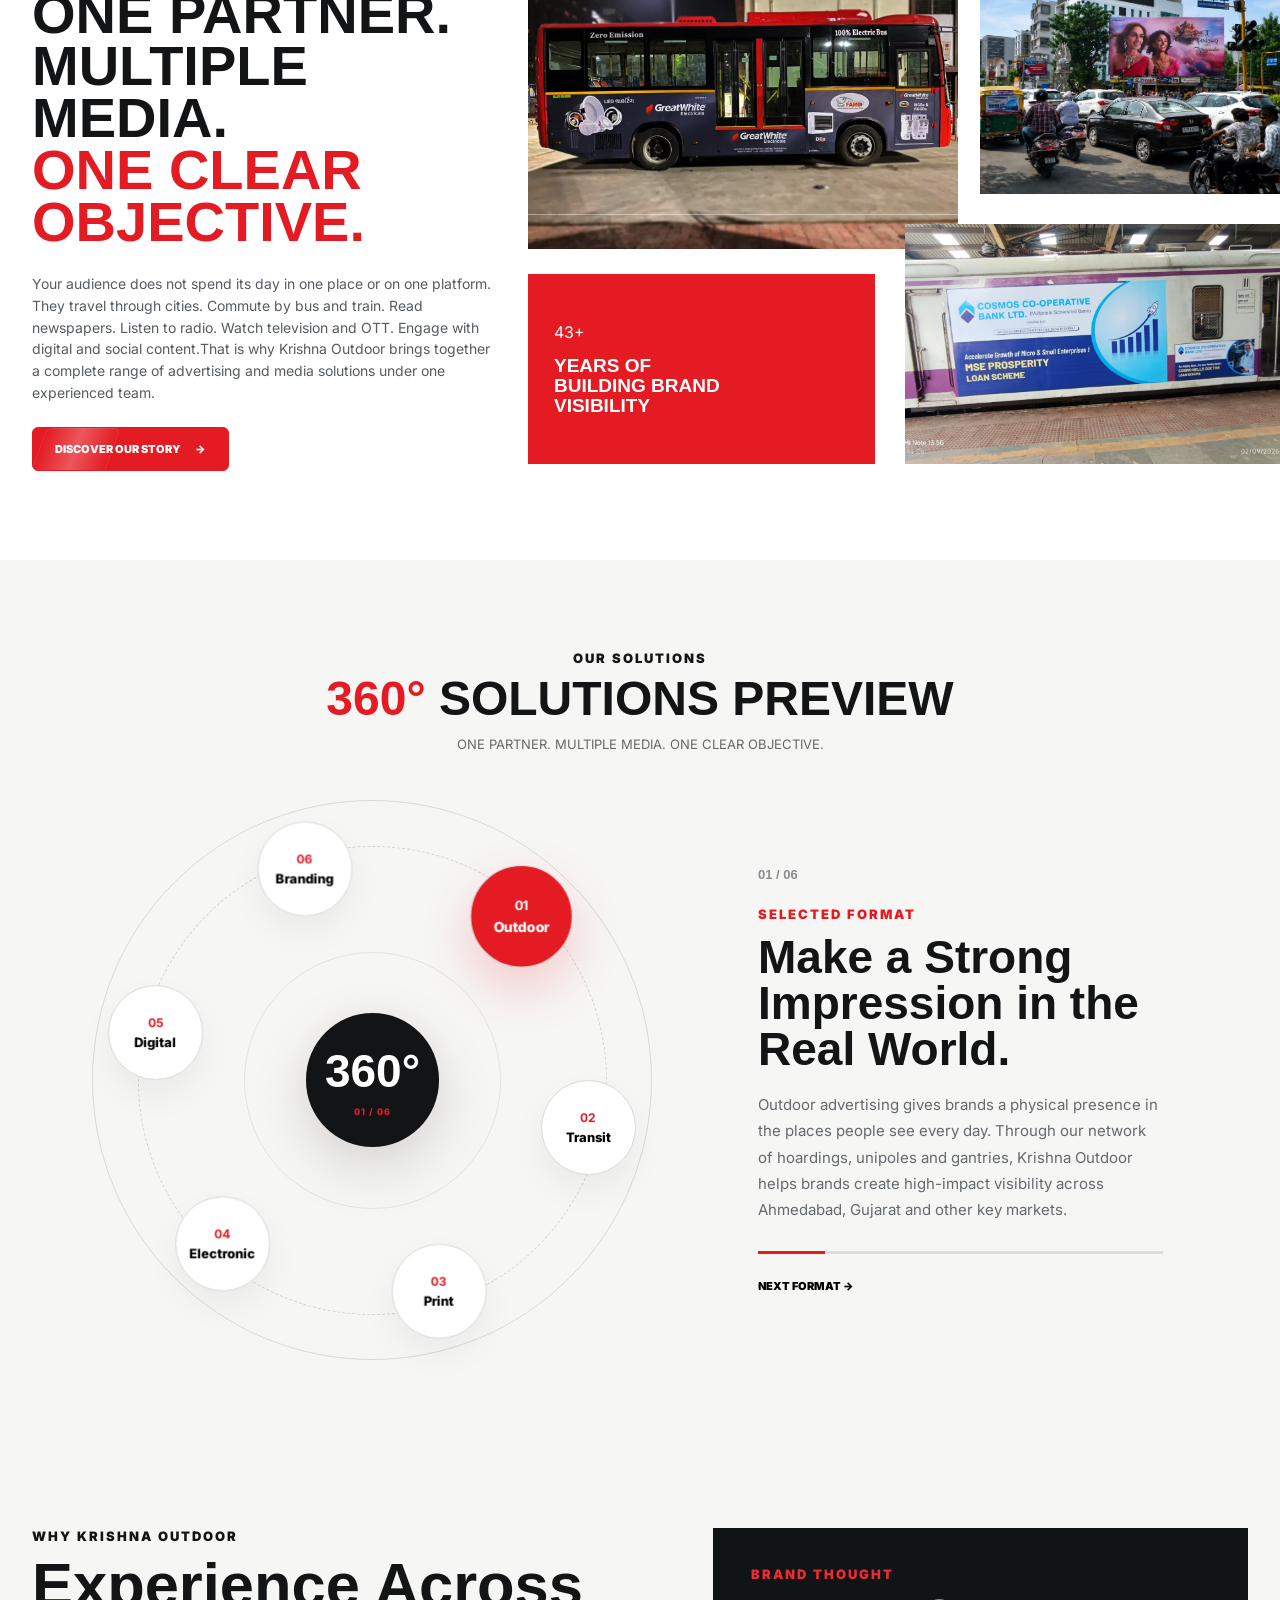
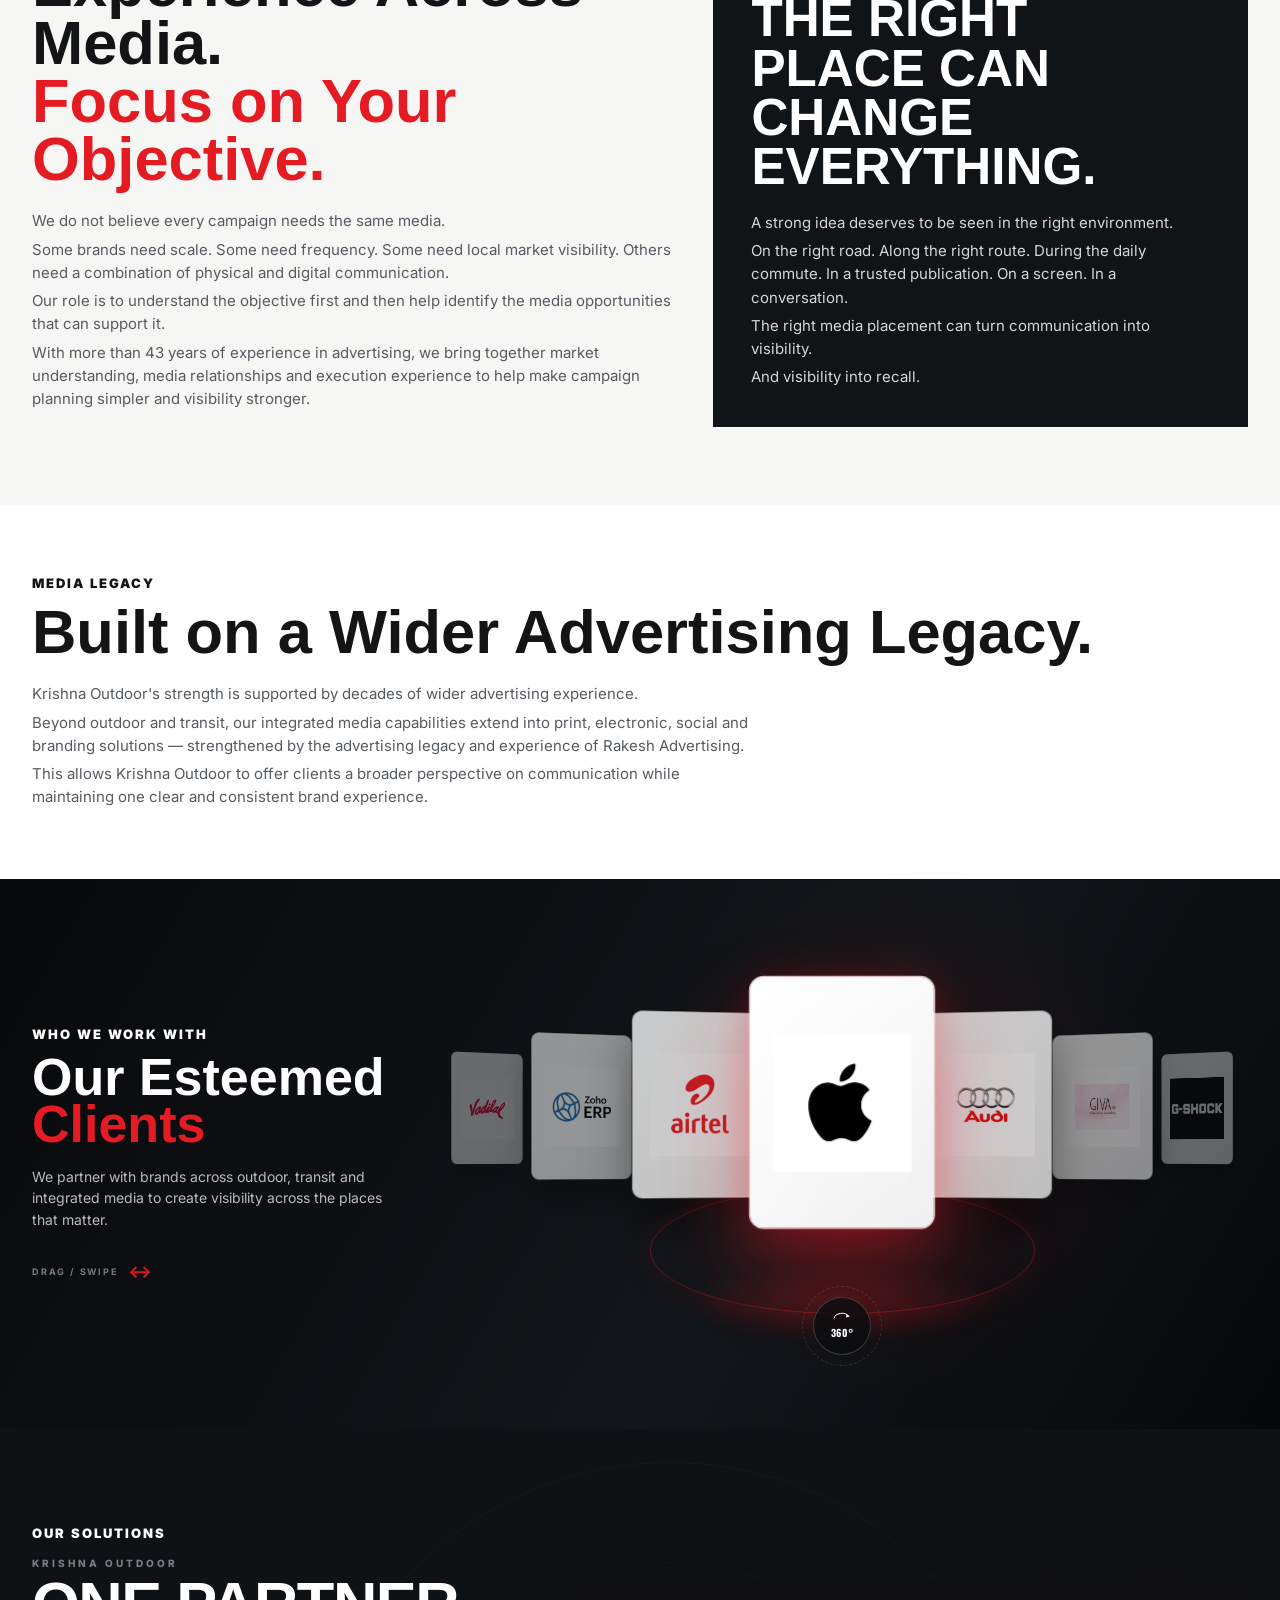
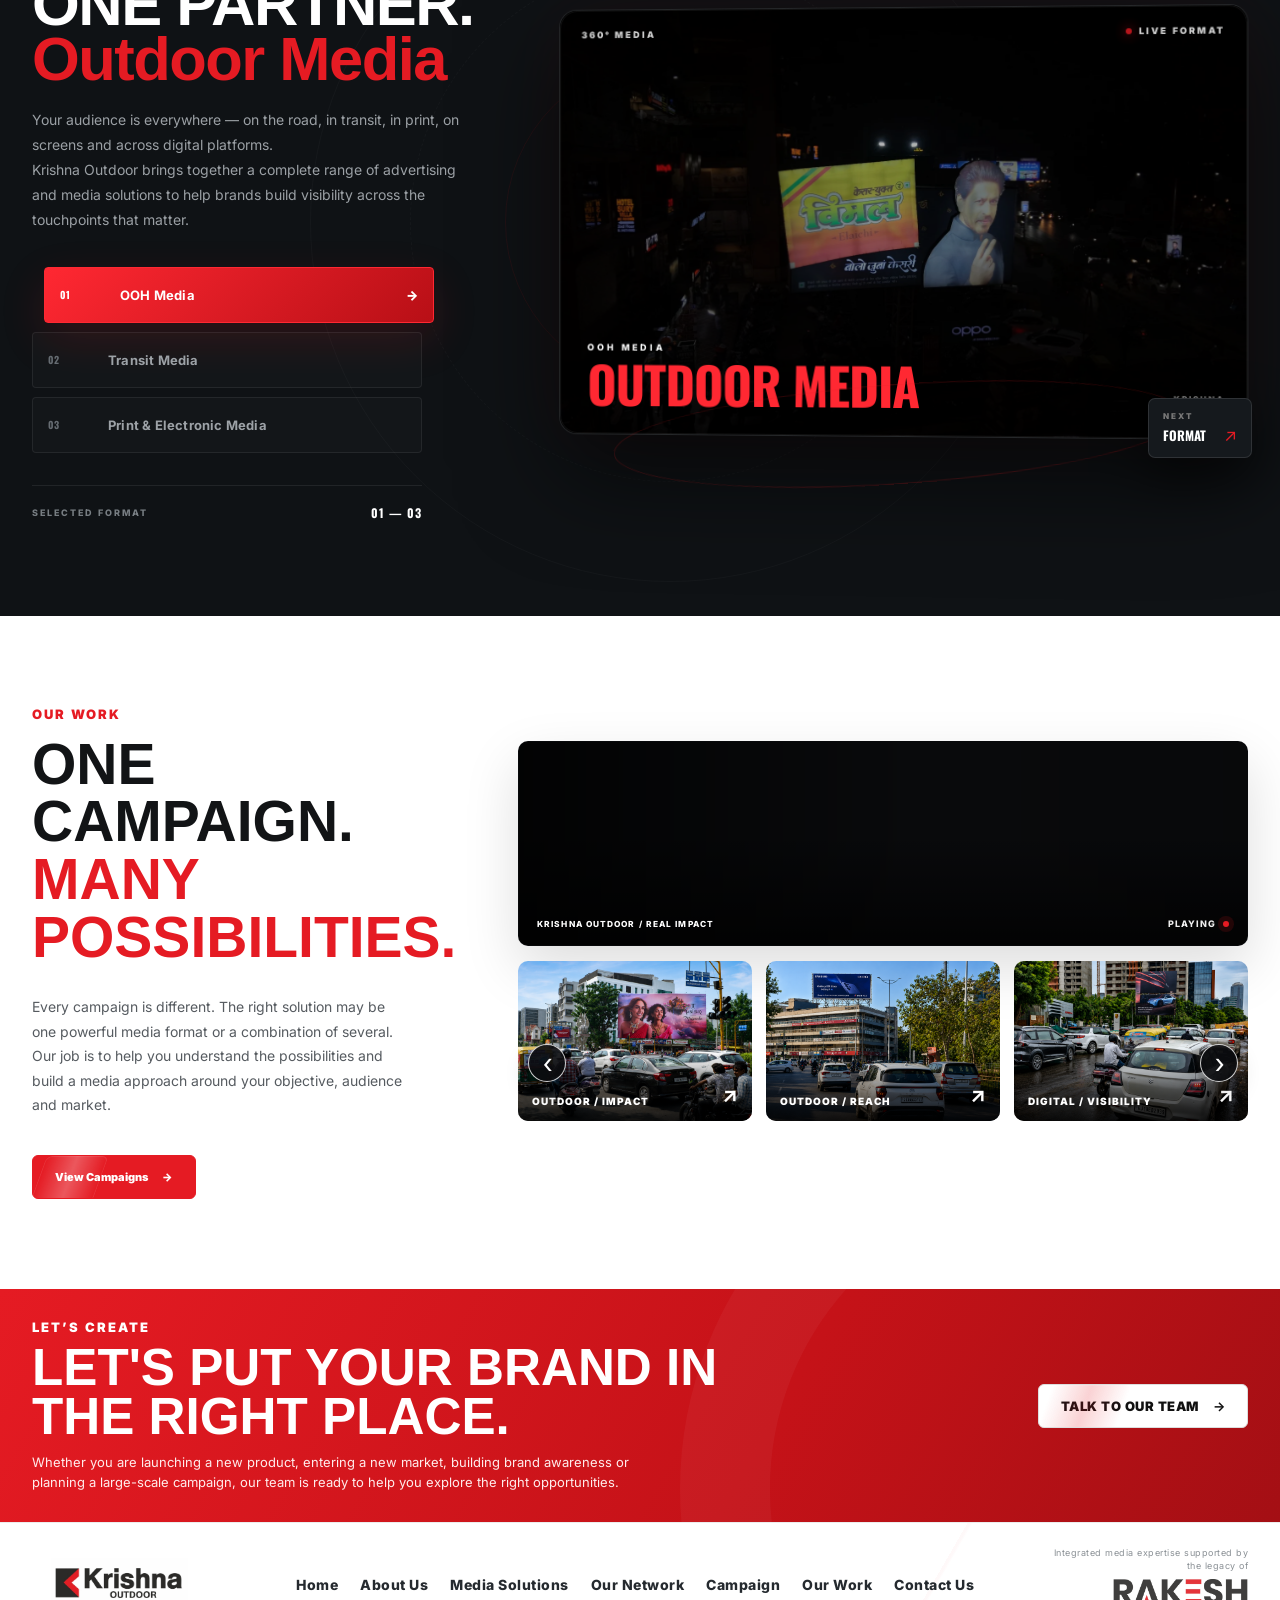
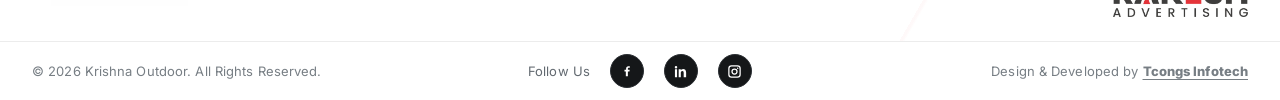
==== commit 0b10ce5a: "your change description" ====
--- a/index.html
+++ b/index.html
@@ -14,8 +14,8 @@
 
 <meta charset="utf-8"/><meta content="width=device-width,initial-scale=1" name="viewport"/>
 <meta content="#0c0e11" name="theme-color"/>
-<title>Outdoor Advertising Agency Ahmedabad | Hoardings &amp; DOOH</title>
-<meta content="Top outdoor advertising agency in Ahmedabad since 1985. Hoardings, DOOH, billboards and transit media across prime locations." name="description"/>
+<title>Outdoor Advertising Agency Ahmedabad | Hoardings & DOOH</title>
+<meta name="description" content="Top outdoor advertising agency in Ahmedabad since 1985. Hoardings, DOOH, billboards & transit media. Get a free site availability list today!">
 <link href="https://fonts.googleapis.com" rel="preconnect"/><link crossorigin="" href="https://fonts.gstatic.com" rel="preconnect"/>
 <link href="https://fonts.googleapis.com/css2?family=Inter:wght@400;500;600;700;800;900&amp;family=Oswald:wght@500;600;700&amp;display=swap" rel="stylesheet"/>
 <link href="css/style.css" rel="stylesheet"/>
@@ -69,7 +69,7 @@
 <section class="solutions-360 section" id="solutions"><div class="container">
 <div class="section-head reveal"><div class="tag">OUR SOLUTIONS</div><h2><em>360°</em> SOLUTIONS PREVIEW</h2><p>ONE PARTNER. MULTIPLE MEDIA. ONE CLEAR OBJECTIVE.</p></div>
 <div class="orbit-layout">
-<div class="orbit-ring"><div class="orbit-glow"></div><div class="orbit-center"><span>360°</span><small>MEDIA</small><b id="orbitServiceNo">01 / 06</b></div>
+<div class="orbit-ring"><div class="orbit-glow"></div><div class="orbit-center"><span>360°</span><b id="orbitServiceNo">01 / 06</b></div>
 <button class="orbit-card oc1 active" data-service="Outdoor Advertising"><b>01</b><span>Outdoor</span></button>
 <button class="orbit-card oc2" data-service="Transit Advertising"><b>02</b><span>Transit</span></button>
 <button class="orbit-card oc3" data-service="Print Advertising"><b>03</b><span>Print</span></button>
--- a/css/style.css
+++ b/css/style.css
@@ -11239,3 +11239,184 @@
     max-height:30px!important;
   }
 }
+
+
+/* FINAL USER FIX 14 — Media Solutions keeps one centered downward arrow only. */
+.header .nav .nav-dropdown{
+  display:inline-flex!important;
+  align-items:center!important;
+  position:relative!important;
+}
+.header .nav .nav-dropdown>.nav-arrow{
+  display:inline-flex!important;
+  align-items:center!important;
+  justify-content:center!important;
+  align-self:center!important;
+  width:18px!important;
+  height:24px!important;
+  padding:0!important;
+  margin:0 0 0 3px!important;
+  transform:none!important;
+  color:#30343a!important;
+  font-size:13px!important;
+  line-height:1!important;
+}
+.header .nav .nav-dropdown>.nav-arrow:hover,
+.header .nav .nav-dropdown.open>.nav-arrow{
+  transform:none!important;
+  color:#30343a!important;
+}
+
+/* 2) Network card imagery: keep the Frooti bus sharp, centered and evenly fitted. */
+.network-card-media{
+  position:relative!important;
+  overflow:hidden!important;
+}
+.network-card-media img{
+  width:100%!important;
+  height:100%!important;
+  object-fit:cover!important;
+  object-position:center center!important;
+  display:block!important;
+}
+@media(min-width:901px){
+  .network-card-rich .network-card-media{height:290px!important;}
+}
+
+/* 3) Mobile chatbot must stay above every section and inside the viewport. */
+.chatbot{
+  position:fixed!important;
+  right:max(12px,env(safe-area-inset-right))!important;
+  bottom:max(12px,env(safe-area-inset-bottom))!important;
+  z-index:10000!important;
+}
+.chat-panel{
+  position:fixed!important;
+  right:max(9px,env(safe-area-inset-right))!important;
+  bottom:calc(max(70px,env(safe-area-inset-bottom) + 62px))!important;
+  z-index:9999!important;
+  max-height:calc(100dvh - 86px)!important;
+}
+@media(max-width:760px){
+  .chatbot{right:max(10px,env(safe-area-inset-right))!important;bottom:max(10px,env(safe-area-inset-bottom))!important;}
+  .chat-panel{
+    right:max(9px,env(safe-area-inset-right))!important;
+    bottom:calc(max(68px,env(safe-area-inset-bottom) + 60px))!important;
+    width:min(360px,calc(100vw - 18px))!important;
+    max-width:calc(100vw - 18px)!important;
+    height:min(440px,calc(100dvh - 82px))!important;
+    max-height:calc(100dvh - 82px)!important;
+  }
+}
+
+/* 4) Keep image sections/cards balanced vertically. */
+.network-card-body{min-height:0!important;}
+.network-card-media + .network-card-body{margin-top:0!important;}
+
+/* 5) Lightbox cursor for every zoomable content image. */
+body.kr-image-lightbox-open{overflow:hidden!important;}
+.kr-zoomable-image{cursor:zoom-in!important;}
+.kr-image-lightbox{
+  position:fixed!important;
+  inset:0!important;
+  z-index:20000!important;
+  display:flex!important;
+  align-items:center!important;
+  justify-content:center!important;
+  padding:clamp(16px,4vw,48px)!important;
+  background:rgba(5,7,9,.88)!important;
+  opacity:0!important;
+  visibility:hidden!important;
+  pointer-events:none!important;
+  transition:opacity .22s ease,visibility .22s ease!important;
+}
+.kr-image-lightbox.open{
+  opacity:1!important;
+  visibility:visible!important;
+  pointer-events:auto!important;
+}
+.kr-image-lightbox img{
+  display:block!important;
+  max-width:min(94vw,1600px)!important;
+  max-height:90vh!important;
+  width:auto!important;
+  height:auto!important;
+  object-fit:contain!important;
+  border-radius:4px!important;
+  box-shadow:0 25px 80px rgba(0,0,0,.45)!important;
+  cursor:zoom-out!important;
+}
+.kr-image-lightbox-close{
+  position:absolute!important;
+  top:18px!important;
+  right:22px!important;
+  width:42px!important;
+  height:42px!important;
+  border:1px solid rgba(255,255,255,.28)!important;
+  border-radius:50%!important;
+  background:rgba(0,0,0,.42)!important;
+  color:#fff!important;
+  font-size:27px!important;
+  line-height:1!important;
+  cursor:pointer!important;
+}
+@media(max-width:760px){
+  .kr-image-lightbox{padding:12px!important;}
+  .kr-image-lightbox img{max-width:96vw!important;max-height:84vh!important;}
+  .kr-image-lightbox-close{top:10px!important;right:10px!important;width:38px!important;height:38px!important;font-size:24px!important;}
+}
+
+/* FINAL IMAGE / NAV / CHAT FIXES */
+.zoomable-image{cursor:zoom-in!important}
+.zoomable-image:hover{filter:brightness(1.02)}
+
+/* Media Solutions: one centered downward arrow only */
+.header .nav .nav-dropdown{position:relative!important}
+.header .nav .nav-dropdown>.nav-arrow,
+.header .nav .nav-dropdown>.nav-arrow:hover,
+.header .nav .nav-dropdown.open>.nav-arrow,
+.header .nav .nav-dropdown>.nav-arrow:focus-visible{
+  position:static!important;
+  transform:none!important;
+  display:inline-flex!important;
+  width:auto!important;
+  min-width:14px!important;
+  height:auto!important;
+  padding:2px 0 2px 3px!important;
+  margin:0!important;
+  align-items:center!important;
+  justify-content:center!important;
+  color:inherit!important;
+  font-size:10px!important;
+  line-height:1!important;
+}
+.header .nav .nav-dropdown>a{padding-right:3px!important}
+.header .nav .nav-dropdown>.nav-arrow::before{content:none!important}
+
+/* Equal image framing on network cards; no artificial top/bottom gap. */
+.network-card-rich .network-card-media{height:290px!important;display:block!important;overflow:hidden!important}
+.network-card-rich .network-card-media img{width:100%!important;height:100%!important;display:block!important;object-fit:cover!important;object-position:center center!important;margin:0!important}
+
+/* Mobile chatbot must stay fully inside the viewport and above every section. */
+@media(max-width:760px){
+  .chatbot{position:fixed!important;right:12px!important;bottom:max(12px,env(safe-area-inset-bottom))!important;left:auto!important;z-index:2147483000!important;width:50px!important;height:50px!important;transform:none!important}
+  .chatbot-orb{width:48px!important;height:48px!important}
+  .chat-panel{position:fixed!important;right:12px!important;left:12px!important;bottom:74px!important;width:auto!important;max-width:none!important;max-height:calc(100dvh - 90px)!important;z-index:2147482999!important;overflow:auto!important}
+}
+@media(max-width:380px){
+  .chatbot{right:9px!important;bottom:max(9px,env(safe-area-inset-bottom))!important}
+  .chat-panel{right:9px!important;left:9px!important;bottom:68px!important}
+}
+
+/* Final Media Solutions arrow: always show a single downward arrow. */
+.header .nav .nav-dropdown > .nav-arrow,
+.header .nav .nav-dropdown > .nav-arrow:hover,
+.header .nav .nav-dropdown > .nav-arrow:focus,
+.header .nav .nav-dropdown > .nav-arrow:focus-visible,
+.header .nav .nav-dropdown > .nav-arrow:active,
+.header .nav .nav-dropdown.open > .nav-arrow,
+.header .nav .nav-dropdown:hover > .nav-arrow,
+.header .nav .nav-dropdown:focus-within > .nav-arrow,
+.header .nav .nav-dropdown > .nav-arrow[aria-expanded="true"]{
+  transform:none!important;
+}
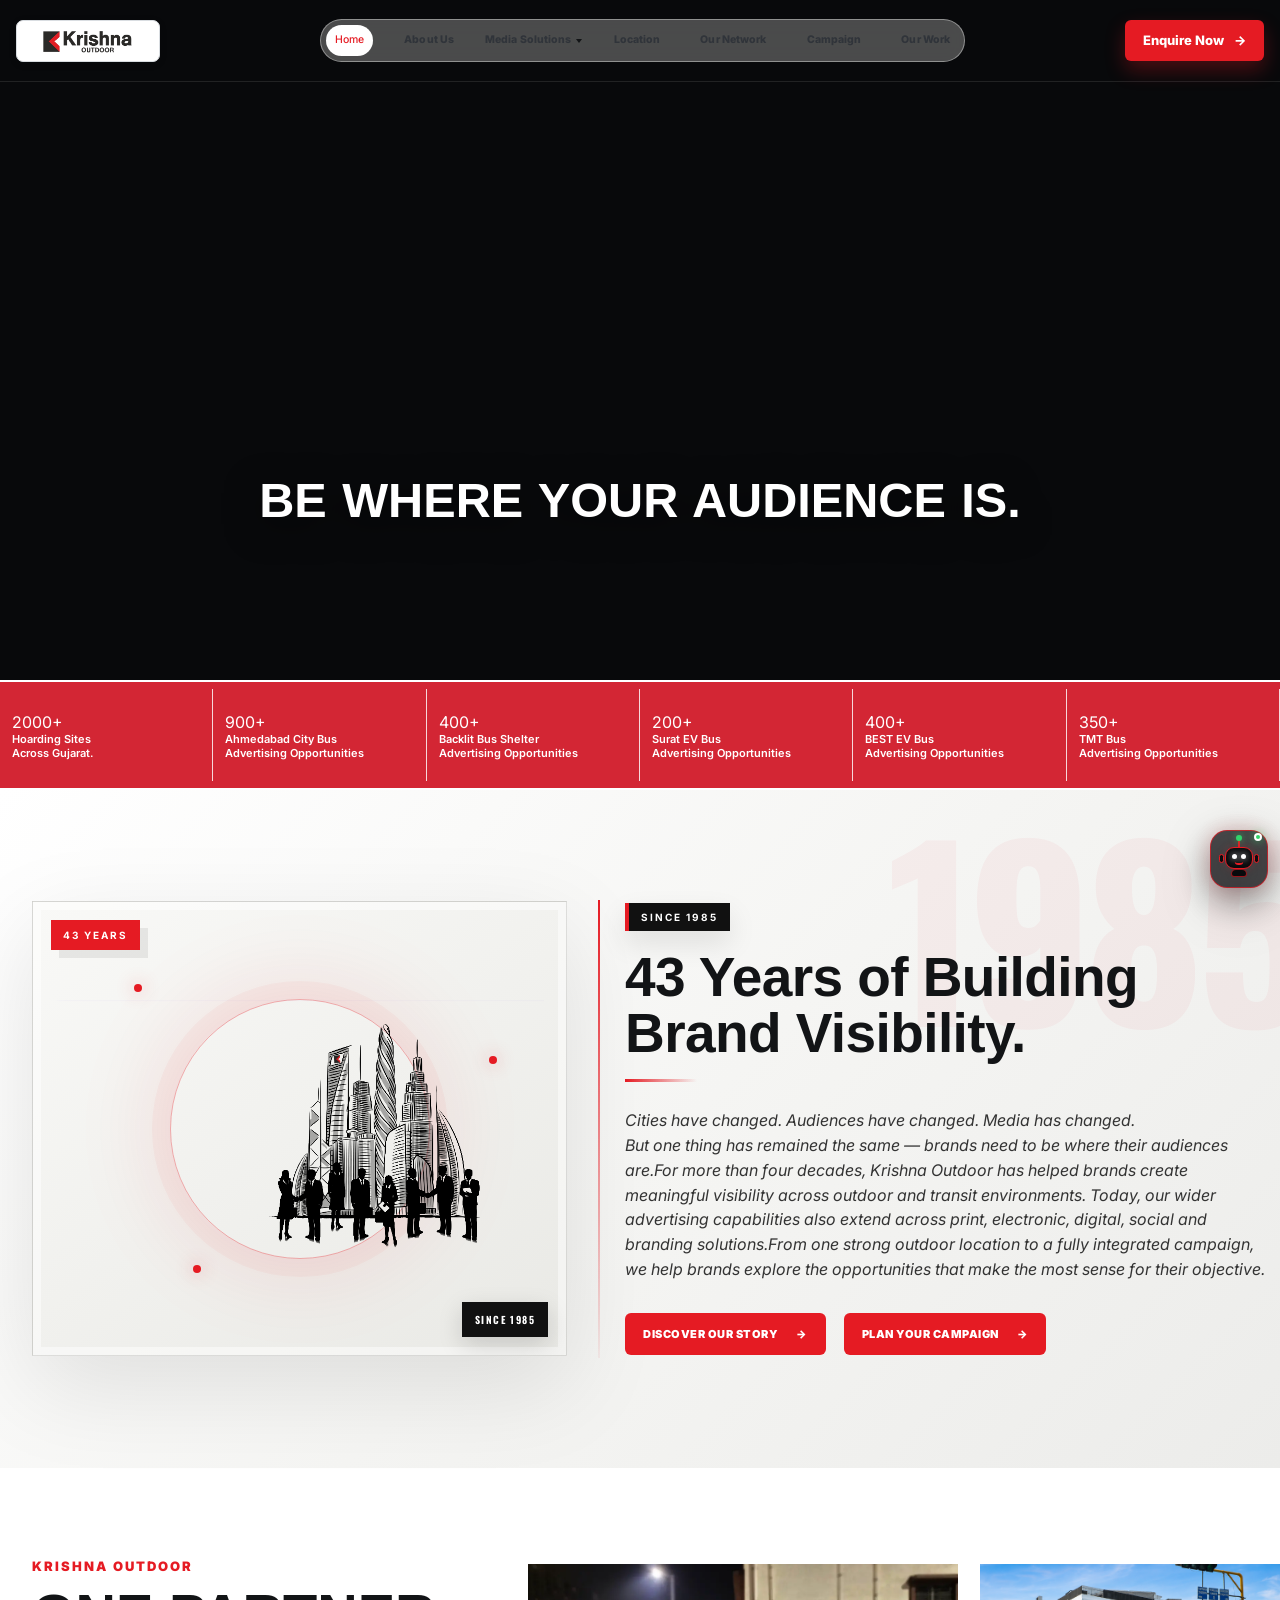
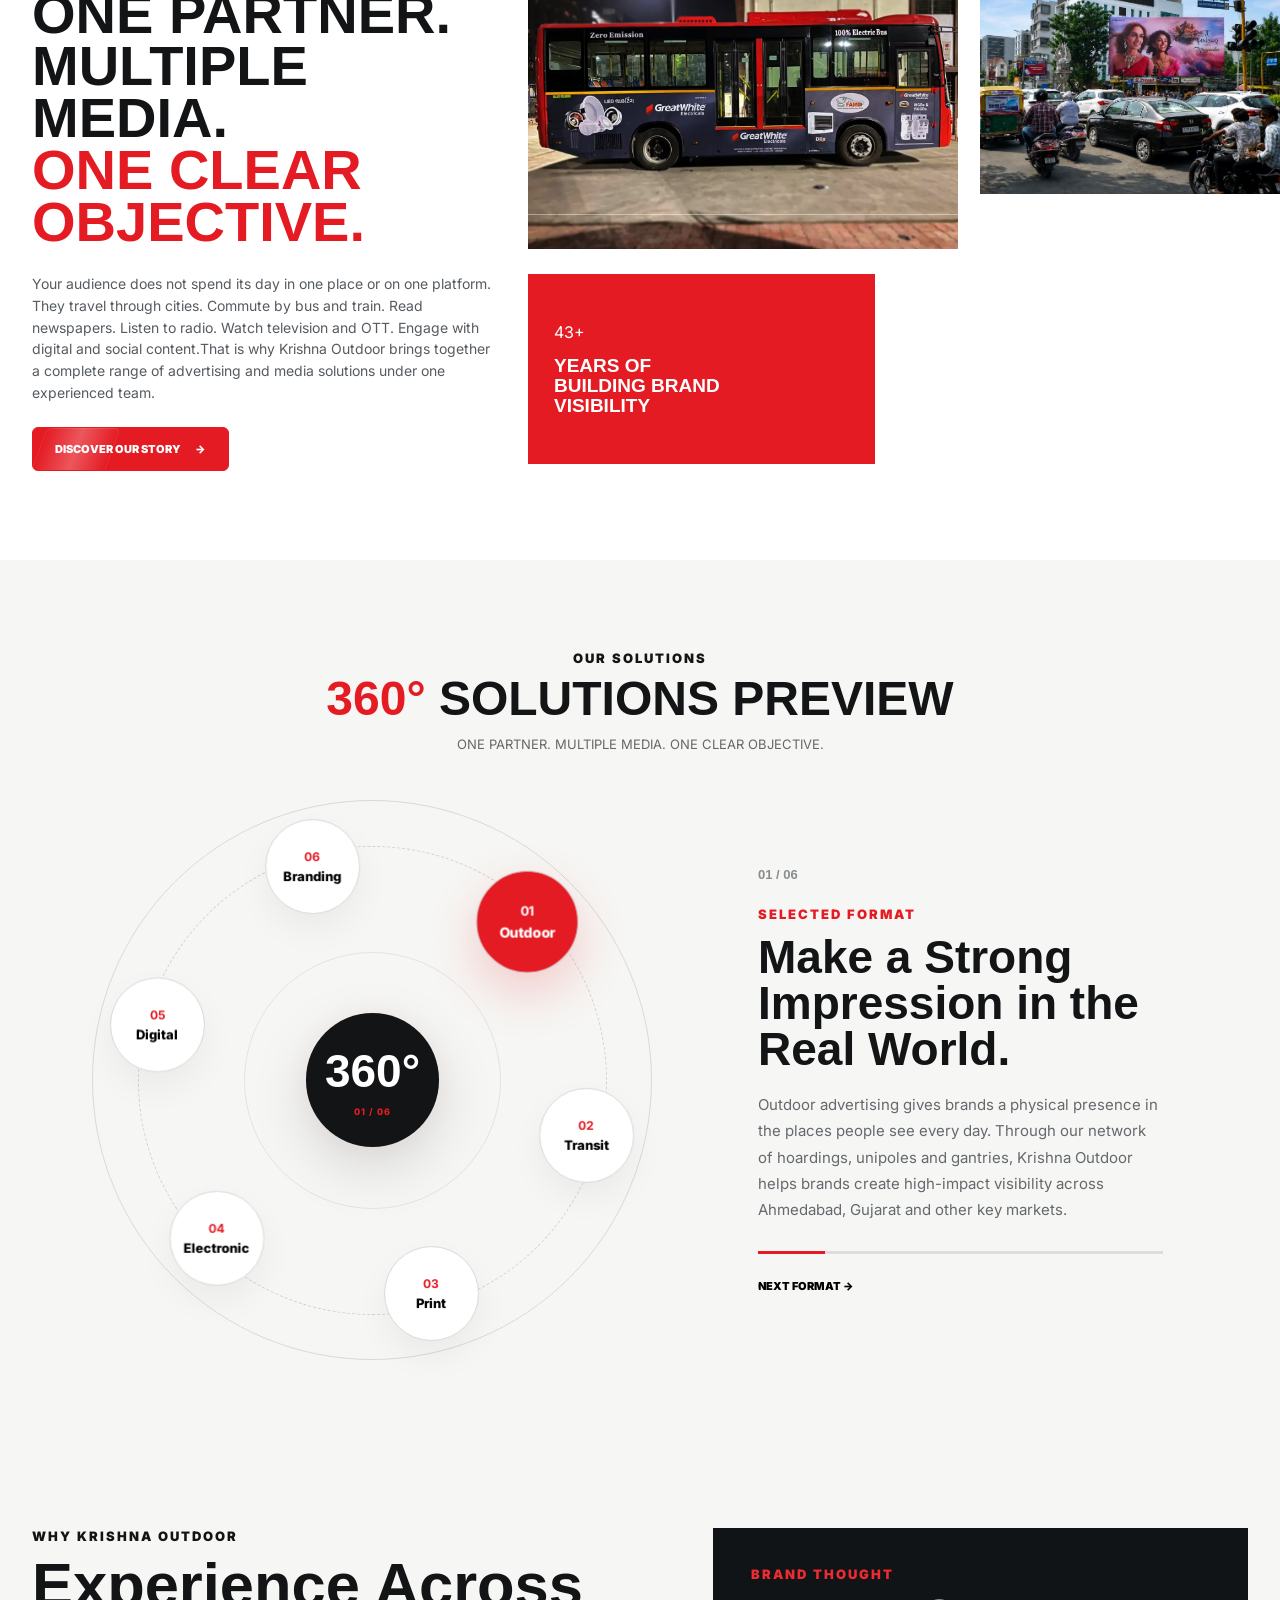
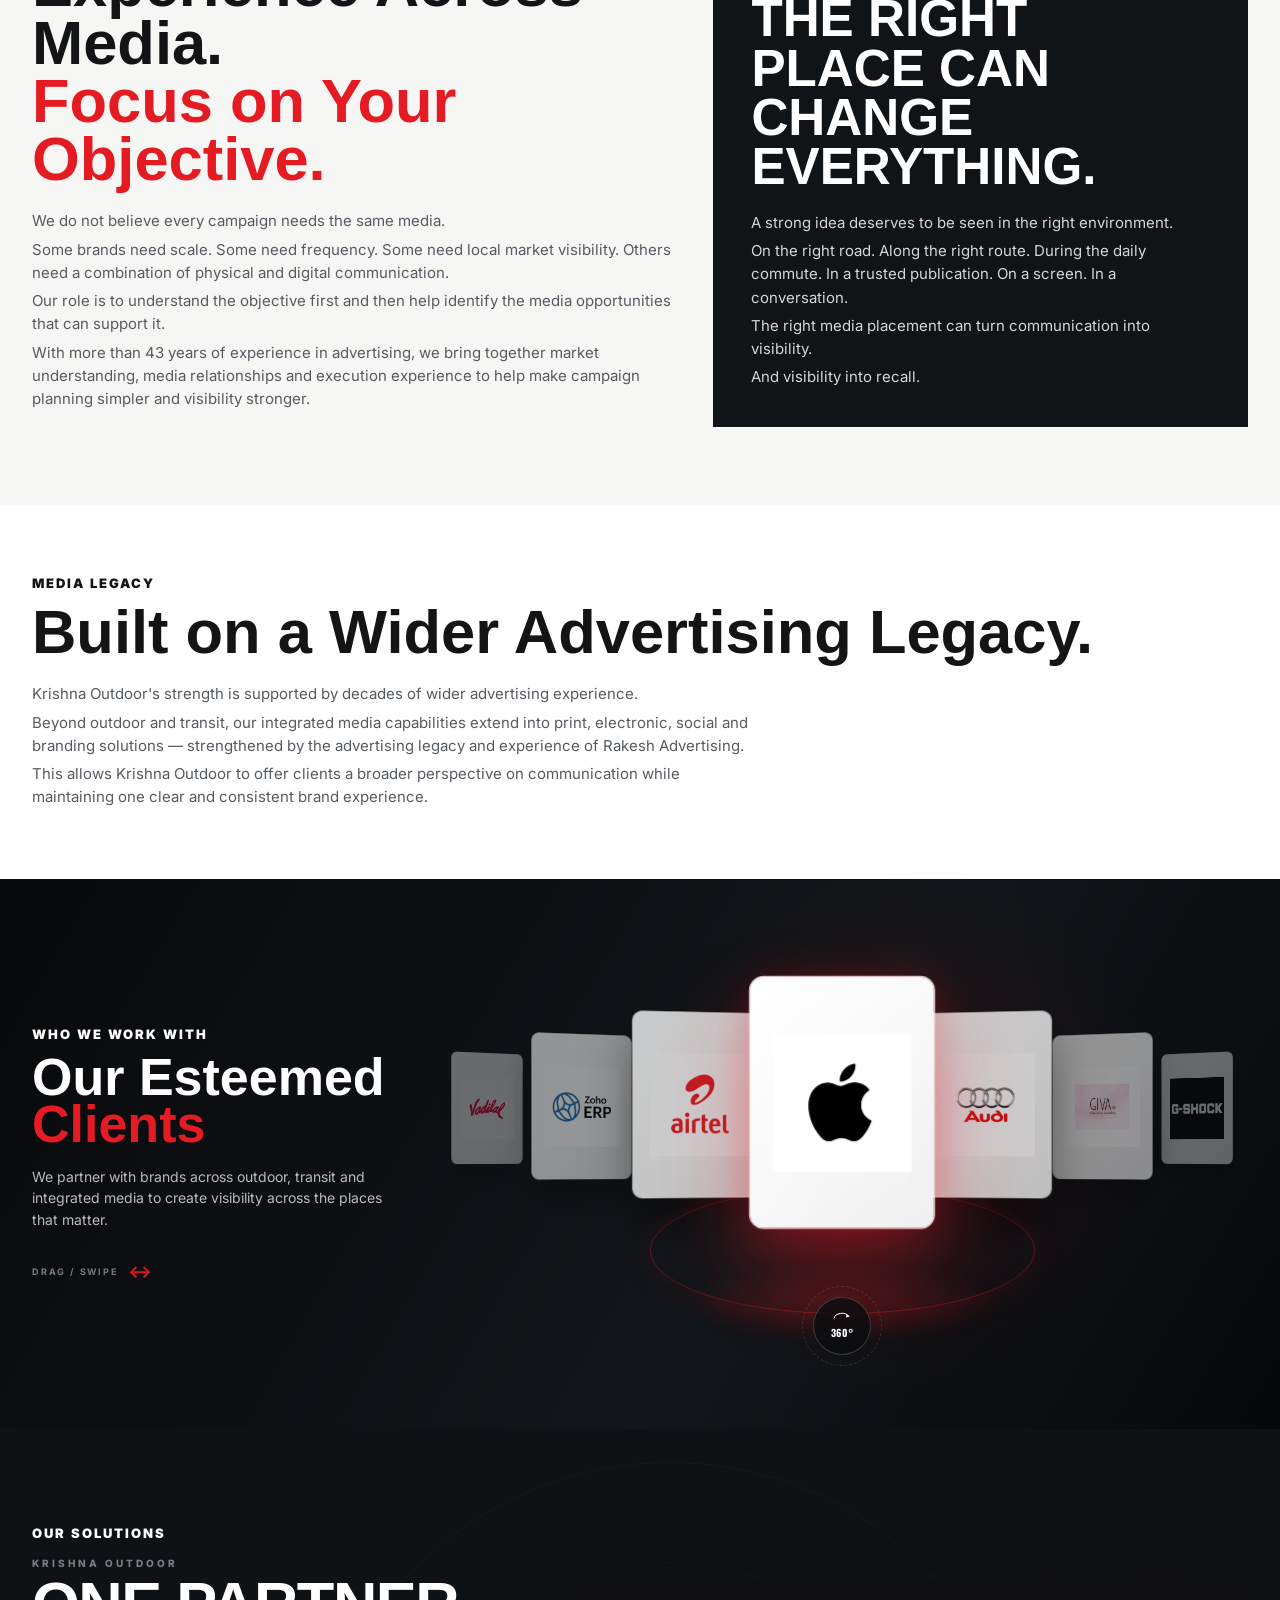
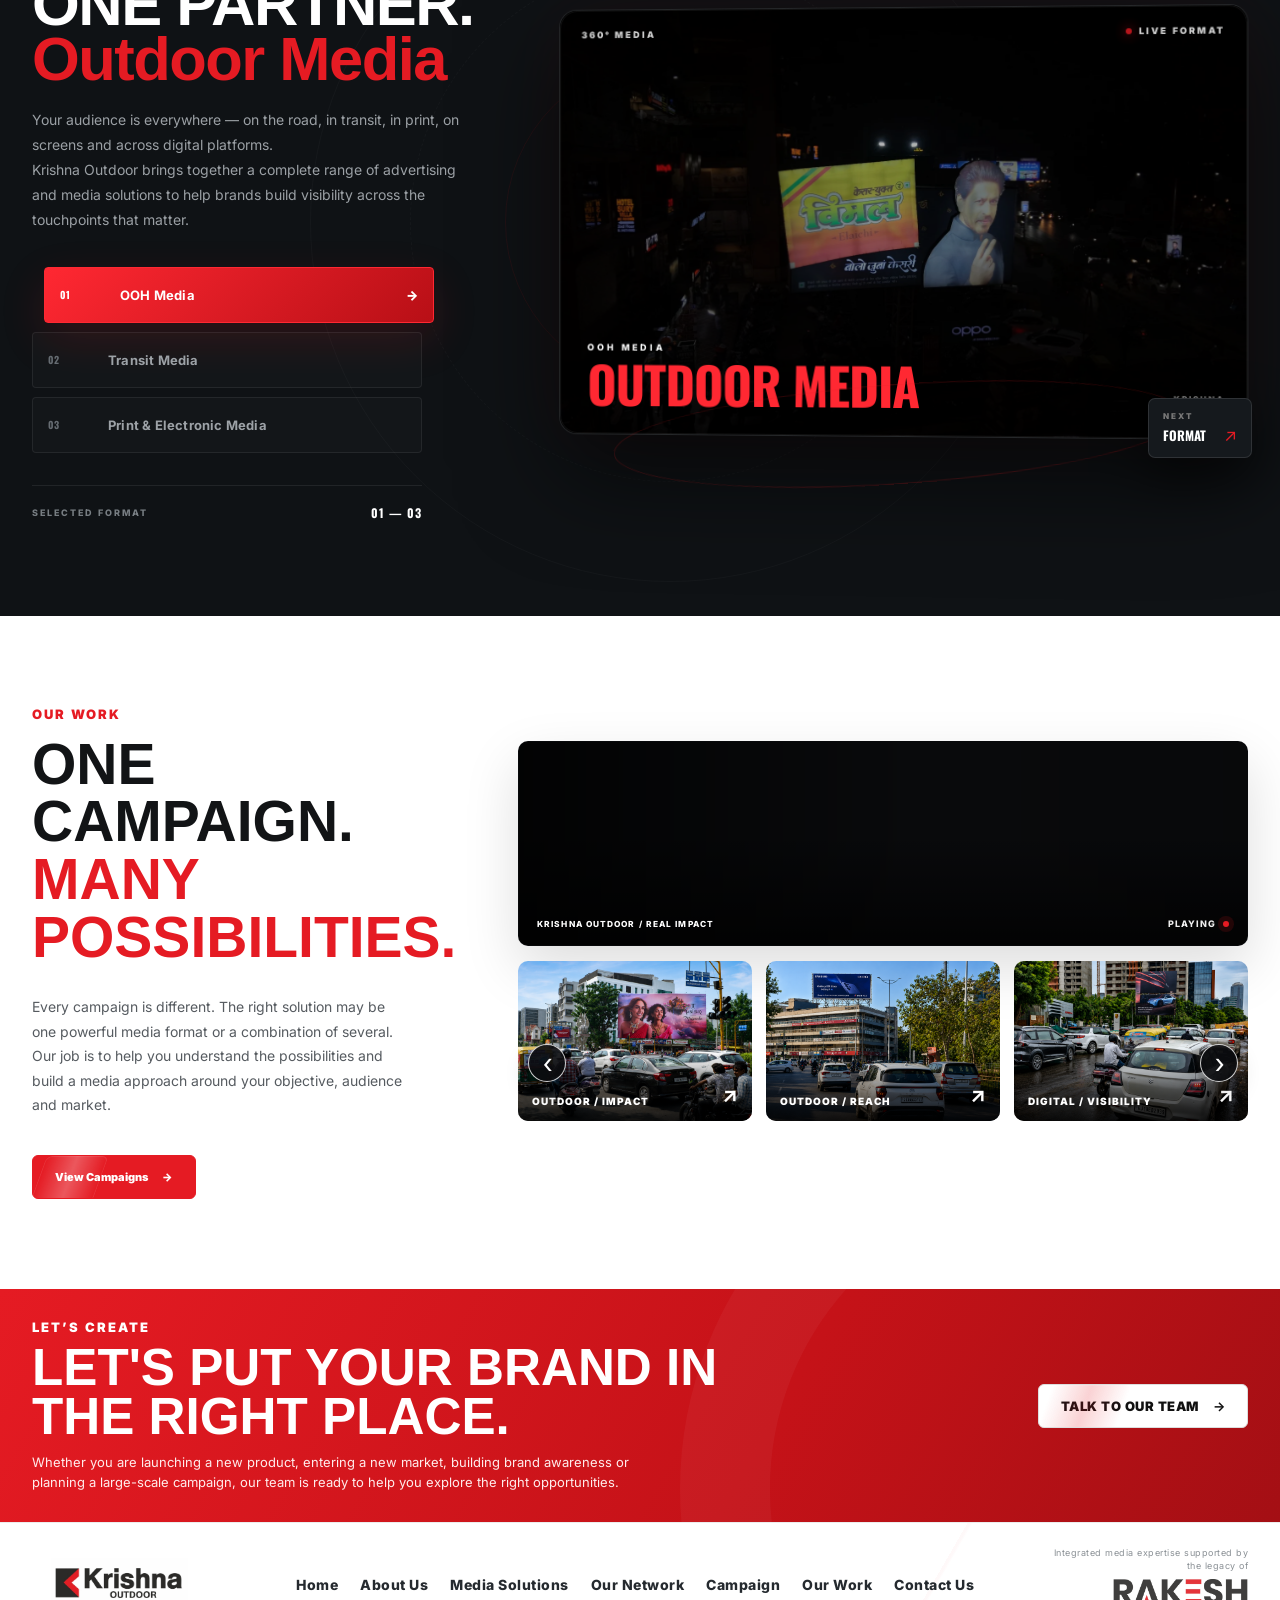
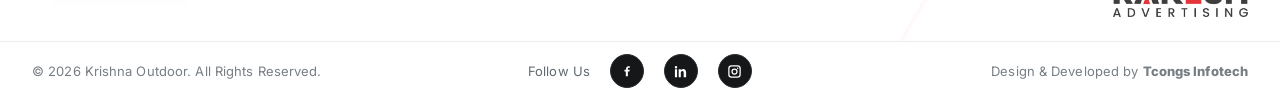
==== commit 171991b3: "your change description" ====
--- a/index.html
+++ b/index.html
@@ -34,7 +34,7 @@
 <video aria-hidden="true" autoplay="" muted="" class="hero-media hero-media-mobile" loop="" playsinline="" preload="metadata"><source src="assets/videos/hero-mobile.mp4" type="video/mp4"/></video>
 <div class="hero-overlay"></div><div class="hero-grid"></div><div class="hero-noise"></div>
 <div class="container hero-inner reveal">
-<h1>BE WHERE<br/><em>YOUR AUDIENCE IS.</em></h1>
+<h1>BE WHERE<br/> <em>YOUR AUDIENCE IS.</em></h1>
 </div>
 </section>
 <section aria-label="Krishna Outdoor network highlights" class="stats stats-strip">
@@ -139,7 +139,7 @@
 </div></div></section>
 <section class="cta" id="contact"><div class="container cta-inner reveal"><div><div class="tag light">LET’S CREATE</div><h2>LET'S PUT YOUR BRAND IN THE RIGHT PLACE.</h2><p>Whether you are launching a new product, entering a new market, building brand awareness or planning a large-scale campaign, our team is ready to help you explore the right opportunities.</p></div><a class="btn white" href="contact.html">TALK TO OUR TEAM <b>→</b></a></div></section>
 </main>
-<footer class="footer"><div class="container footer-top"><a class="site-logo" href="index.html"><img alt="Krishna Outdoor" src="assets/images/footer-logo.png"/></a><nav><a href="index.html">Home</a><a href="about.html">About Us</a><a href="services.html">Media Solutions</a><a href="network.html">Our Network</a><a href="projects.html#campaigns">Campaign</a><a href="projects.html#campaigns">Our Work</a><a href="contact.html">Contact Us</a></nav><div class="legacy"><small>Integrated media expertise supported by the legacy of</small><img alt="Rakesh Advertising" src="assets/images/shared-rakesh-advertising-legacy.jpeg"/></div></div><div class="footer-bottom"><div class="container"><span>© 2026 Krishna Outdoor. All Rights Reserved.</span><span class="social-text">Follow Us <a href="https://www.facebook.com/krishnaoutdoorofficial/" target="_blank" rel="noopener noreferrer" aria-label="Krishna Outdoor on Facebook"><b class="social-icon social-facebook"><svg viewBox="0 0 24 24" aria-hidden="true"><path fill="currentColor" d="M13.5 21v-8h2.7l.4-3h-3.1V8.1c0-.9.3-1.5 1.6-1.5h1.7V4a22 22 0 0 0-2.4-.1c-2.4 0-4 1.5-4 4.1V10H7.7v3H10v8h3.5Z"/></svg></b></a><a href="https://www.linkedin.com/company/krishnaoutdoor/" target="_blank" rel="noopener noreferrer" aria-label="Krishna Outdoor on LinkedIn"><b class="social-icon social-linkedin"><svg viewBox="0 0 24 24" aria-hidden="true"><path fill="currentColor" d="M6.5 8.2H3.1V21h3.4V8.2ZM4.8 3A2 2 0 1 0 4.8 7 2 2 0 0 0 4.8 3ZM21 13.7c0-3.8-2-5.6-4.7-5.6-2.2 0-3.2 1.2-3.8 2v-1.9H9.1V21h3.4v-6.3c0-1.7.3-3.4 2.5-3.4 2.1 0 2.1 1.9 2.1 3.5V21H21v-7.3Z"/></svg></b></a><a href="https://www.instagram.com/krishnaoutdoorofficial/" target="_blank" rel="noopener noreferrer" aria-label="Krishna Outdoor on Instagram"><b class="social-icon social-instagram"><svg viewBox="0 0 24 24" aria-hidden="true"><path fill="currentColor" d="M7.2 2h9.6A5.2 5.2 0 0 1 22 7.2v9.6a5.2 5.2 0 0 1-5.2 5.2H7.2A5.2 5.2 0 0 1 2 16.8V7.2A5.2 5.2 0 0 1 7.2 2Zm0 2A3.2 3.2 0 0 0 4 7.2v9.6A3.2 3.2 0 0 0 7.2 20h9.6a3.2 3.2 0 0 0 3.2-3.2V7.2A3.2 3.2 0 0 0 16.8 4H7.2Zm9.9 1.5a1.2 1.2 0 1 1 0 2.4 1.2 1.2 0 0 1 0-2.4ZM12 7a5 5 0 1 1 0 10 5 5 0 0 1 0-10Zm0 2a3 3 0 1 0 0 6 3 3 0 0 0 0-6Z"/></svg></b></a></span><span>Design &amp; Developed by <a class="footer-dev-link" href="https://tcongsinfotech.com/" aria-label="Tcongs Infotech">Tcongs Infotech</a></span></div></div></footer>
+<footer class="footer"><div class="container footer-top"><a class="site-logo" href="index.html"><img alt="Krishna Outdoor" src="assets/images/footer-logo.png"/></a><nav><a href="index.html">Home</a><a href="about.html">About Us</a><a href="services.html">Media Solutions</a><a href="network.html">Our Network</a><a href="projects.html#campaigns">Campaign</a><a href="projects.html#campaigns">Our Work</a><a href="contact.html">Contact Us</a></nav><div class="legacy"><small>Integrated media expertise supported by the legacy of</small><img alt="Rakesh Advertising" src="assets/images/shared-rakesh-advertising-legacy.jpeg"/></div></div><div class="footer-bottom"><div class="container"><span>© 2026 Krishna Outdoor. All Rights Reserved.</span><span class="social-text">Follow Us <a href="https://www.facebook.com/krishnaoutdoorofficial/" target="_blank" rel="noopener noreferrer" aria-label="Krishna Outdoor on Facebook"><b class="social-icon social-facebook"><svg viewBox="0 0 24 24" aria-hidden="true"><path fill="currentColor" d="M13.5 21v-8h2.7l.4-3h-3.1V8.1c0-.9.3-1.5 1.6-1.5h1.7V4a22 22 0 0 0-2.4-.1c-2.4 0-4 1.5-4 4.1V10H7.7v3H10v8h3.5Z"/></svg></b></a><a href="https://www.linkedin.com/company/krishnaoutdoor/" target="_blank" rel="noopener noreferrer" aria-label="Krishna Outdoor on LinkedIn"><b class="social-icon social-linkedin"><svg viewBox="0 0 24 24" aria-hidden="true"><path fill="currentColor" d="M6.5 8.2H3.1V21h3.4V8.2ZM4.8 3A2 2 0 1 0 4.8 7 2 2 0 0 0 4.8 3ZM21 13.7c0-3.8-2-5.6-4.7-5.6-2.2 0-3.2 1.2-3.8 2v-1.9H9.1V21h3.4v-6.3c0-1.7.3-3.4 2.5-3.4 2.1 0 2.1 1.9 2.1 3.5V21H21v-7.3Z"/></svg></b></a><a href="https://www.instagram.com/krishnaoutdoorofficial/" target="_blank" rel="noopener noreferrer" aria-label="Krishna Outdoor on Instagram"><b class="social-icon social-instagram"><svg viewBox="0 0 24 24" aria-hidden="true"><path fill="currentColor" d="M7.2 2h9.6A5.2 5.2 0 0 1 22 7.2v9.6a5.2 5.2 0 0 1-5.2 5.2H7.2A5.2 5.2 0 0 1 2 16.8V7.2A5.2 5.2 0 0 1 7.2 2Zm0 2A3.2 3.2 0 0 0 4 7.2v9.6A3.2 3.2 0 0 0 7.2 20h9.6a3.2 3.2 0 0 0 3.2-3.2V7.2A3.2 3.2 0 0 0 16.8 4H7.2Zm9.9 1.5a1.2 1.2 0 1 1 0 2.4 1.2 1.2 0 0 1 0-2.4ZM12 7a5 5 0 1 1 0 10 5 5 0 0 1 0-10Zm0 2a3 3 0 1 0 0 6 3 3 0 0 0 0-6Z"/></svg></b></a></span><span>Design &amp; Developed by <a class="footer-dev-link" href="https://tcongsinfotech.com/" target="_blank" rel="noopener noreferrer" aria-label="Tcongs Infotech">Tcongs Infotech</a></span></div></div></footer>
 <button aria-label="Open Krishna AI assistant" class="chatbot" id="chatbot" type="button">
 <span aria-hidden="true" class="cute-robot">
 <span class="robot-antenna"></span>
--- a/css/style.css
+++ b/css/style.css
@@ -11420,3 +11420,445 @@
 .header .nav .nav-dropdown > .nav-arrow[aria-expanded="true"]{
   transform:none!important;
 }
+
+/* FINAL MOBILE HOME HERO — add a clean visual gap after "BE WHERE" */
+@media (max-width:760px){
+  .home-page .hero .hero-inner h1{
+    line-height:1.05!important;
+  }
+  .home-page .hero .hero-inner h1 em{
+    display:inline-block!important;
+    margin-top:.16em!important;
+  }
+}
+
+
+/* FINAL TEXT SPACING + MEDIA SOLUTIONS ARROW POSITION */
+.home-page .hero .hero-inner h1{
+  word-spacing:.08em!important;
+}
+.header .nav .nav-dropdown{
+  gap:0!important;
+}
+.header .nav .nav-dropdown>.nav-arrow,
+.header .nav .nav-dropdown>.nav-arrow:hover,
+.header .nav .nav-dropdown>.nav-arrow:focus,
+.header .nav .nav-dropdown>.nav-arrow:focus-visible,
+.header .nav .nav-dropdown>.nav-arrow:active,
+.header .nav .nav-dropdown.open>.nav-arrow,
+.header .nav .nav-dropdown:hover>.nav-arrow,
+.header .nav .nav-dropdown:focus-within>.nav-arrow,
+.header .nav .nav-dropdown>.nav-arrow[aria-expanded="true"]{
+  transform:translateY(-2px)!important;
+  min-width:10px!important;
+  width:10px!important;
+  padding:0 0 0 1px!important;
+  margin:0!important;
+  line-height:1!important;
+}
+
+/* FINAL MEDIA SOLUTIONS ARROW — match the compact “More ▾” reference.
+   Keep one small downward arrow only; never rotate or move it when opened. */
+.header .nav .nav-dropdown > .nav-arrow{
+  position:static!important;
+  width:auto!important;
+  min-width:0!important;
+  height:auto!important;
+  min-height:0!important;
+  margin:0 0 0 3px!important;
+  padding:0!important;
+  border:0!important;
+  background:transparent!important;
+  border-radius:0!important;
+  display:inline-flex!important;
+  align-items:center!important;
+  justify-content:center!important;
+  font-size:0!important;
+  line-height:1!important;
+  color:currentColor!important;
+  transform:none!important;
+  vertical-align:middle!important;
+}
+.header .nav .nav-dropdown > .nav-arrow::before{
+  content:""!important;
+  display:block!important;
+  width:0!important;
+  height:0!important;
+  border-left:4px solid transparent!important;
+  border-right:4px solid transparent!important;
+  border-top:5px solid currentColor!important;
+  transform:none!important;
+  position:relative!important;
+  top:0!important;
+}
+.header .nav .nav-dropdown > .nav-arrow:hover,
+.header .nav .nav-dropdown > .nav-arrow:focus-visible,
+.header .nav .nav-dropdown.open > .nav-arrow{
+  transform:none!important;
+  color:inherit!important;
+}
+.header .nav .nav-dropdown > .nav-arrow:hover::before,
+.header .nav .nav-dropdown > .nav-arrow:focus-visible::before,
+.header .nav .nav-dropdown.open > .nav-arrow::before{
+  transform:none!important;
+  border-top-color:currentColor!important;
+}
+
+@media (min-width:761px){
+  .header .nav .nav-dropdown{
+    display:flex!important;
+    align-items:center!important;
+    gap:0!important;
+  }
+  .header .nav .nav-dropdown > a{
+    padding-right:0!important;
+  }
+}
+
+@media (max-width:760px){
+  .header .nav .nav-dropdown{
+    grid-template-columns:max-content 12px!important;
+    justify-content:center!important;
+    column-gap:3px!important;
+  }
+  .header .nav .nav-dropdown > a{
+    width:auto!important;
+    min-width:0!important;
+    padding-left:0!important;
+    padding-right:0!important;
+  }
+  .header .nav .nav-dropdown > .nav-arrow{
+    width:12px!important;
+    min-height:52px!important;
+    margin-left:0!important;
+    color:#444!important;
+  }
+  .header .nav .nav-dropdown.open > .nav-arrow,
+  .header .nav .nav-dropdown > .nav-arrow:hover,
+  .header .nav .nav-dropdown > .nav-arrow:focus-visible{
+    color:#444!important;
+  }
+}
+
+/* FINAL REQUEST — Media Solutions arrow sits tightly beside the label. */
+@media (min-width:761px){
+  .header .nav .nav-dropdown{
+    gap:0!important;
+  }
+  .header .nav .nav-dropdown > a{
+    padding-right:0!important;
+    margin-right:0!important;
+  }
+  .header .nav .nav-dropdown > .nav-arrow{
+    margin-left:-3px!important;
+    width:8px!important;
+    min-width:8px!important;
+    padding:0!important;
+    transform:translateY(-2px)!important;
+  }
+}
+
+/* Mobile hero: add a little more breathing room between the hero headline lines. */
+@media (max-width:760px){
+  .home-page .hero .hero-inner h1{
+    word-spacing:.12em!important;
+    line-height:1.12!important;
+  }
+  .home-page .hero .hero-inner h1 em{
+    display:inline-block!important;
+    margin-top:.24em!important;
+  }
+}
+
+/* FINAL USER FIX — desktop Home hero headline has even word spacing; Media Solutions arrow hugs label. */
+@media (min-width:761px){
+  .home-page .hero .hero-inner h1{
+    word-spacing:normal!important;
+    letter-spacing:-1.5px!important;
+  }
+  .header .nav .nav-dropdown{
+    gap:0!important;
+  }
+  .header .nav .nav-dropdown > .nav-arrow{
+    margin-left:-8px!important;
+    margin-right:0!important;
+    transform:translateY(-2px)!important;
+  }
+  .header .nav .nav-dropdown > .nav-arrow:hover,
+  .header .nav .nav-dropdown.open > .nav-arrow,
+  .header .nav .nav-dropdown > .nav-arrow:focus-visible{
+    transform:translateY(-2px)!important;
+  }
+}
+
+/* Keep the requested breathing room in the mobile Home hero without affecting desktop. */
+@media (max-width:760px){
+  .home-page .hero .hero-inner h1{
+    word-spacing:.04em!important;
+    line-height:1.12!important;
+  }
+  .home-page .hero .hero-inner h1 em{
+    margin-top:.28em!important;
+  }
+}
+
+
+/* FINAL USER FIX 25 — compact Media Solutions arrow, equal Home hero spacing, Tcongs link */
+.footer-dev-link,
+.footer-dev-link:visited,
+.footer-dev-link:hover,
+.footer-dev-link:focus,
+.footer-dev-link:focus-visible{
+  text-decoration:none!important;
+  text-underline-offset:0!important;
+}
+
+/* Keep the Media Solutions arrow immediately beside the label, matching the compact “More ▾” reference. */
+@media (min-width:761px){
+  .header .nav .nav-dropdown{
+    display:inline-flex!important;
+    align-items:center!important;
+    gap:0!important;
+    width:max-content!important;
+    min-width:0!important;
+  }
+  .header .nav .nav-dropdown>a{
+    flex:0 0 auto!important;
+    width:auto!important;
+    padding-right:0!important;
+    margin-right:0!important;
+  }
+  .header .nav .nav-dropdown>.nav-arrow{
+    flex:0 0 7px!important;
+    width:7px!important;
+    min-width:7px!important;
+    height:14px!important;
+    margin-left:-11px!important;
+    margin-right:0!important;
+    padding:0!important;
+    transform:translateY(-2px)!important;
+  }
+  .header .nav .nav-dropdown>.nav-arrow::before{
+    border-left-width:3.5px!important;
+    border-right-width:3.5px!important;
+    border-top-width:4.5px!important;
+  }
+  .header .nav .nav-dropdown>.nav-arrow:hover,
+  .header .nav .nav-dropdown>.nav-arrow:focus-visible,
+  .header .nav .nav-dropdown.open>.nav-arrow{
+    transform:translateY(-2px)!important;
+  }
+}
+
+/* Home hero desktop: equal, controlled word spacing with no oversized gap after “BE WHERE”. */
+@media (min-width:761px){
+  .home-page .hero .hero-inner h1{
+    letter-spacing:0!important;
+    word-spacing:.04em!important;
+  }
+  .home-page .hero .hero-inner h1 br{display:none!important;}
+  .home-page .hero .hero-inner h1 em{
+    display:inline!important;
+    margin-left:0!important;
+  }
+}
+
+/* Home hero mobile: keep the requested visible breathing space while keeping every word evenly spaced. */
+@media (max-width:760px){
+  .home-page .hero .hero-inner h1{
+    letter-spacing:0!important;
+    word-spacing:.02em!important;
+  }
+  .home-page .hero .hero-inner h1 br{display:none!important;}
+  .home-page .hero .hero-inner h1 em{
+    display:inline!important;
+    margin-left:.12em!important;
+    margin-top:.28em!important;
+  }
+}
+
+/* FINAL USER REQUEST 26 — desktop navbar spacing + compact Media Solutions arrow */
+@media (min-width:761px){
+  .header .nav{
+    gap:26px!important;
+    white-space:nowrap!important;
+    flex-wrap:nowrap!important;
+  }
+  .header .nav .nav-dropdown{
+    display:inline-flex!important;
+    align-items:center!important;
+    justify-content:flex-start!important;
+    gap:1px!important;
+    width:max-content!important;
+    min-width:0!important;
+    white-space:nowrap!important;
+  }
+  .header .nav .nav-dropdown>a{
+    flex:0 0 auto!important;
+    width:auto!important;
+    margin:0!important;
+    padding-left:0!important;
+    padding-right:0!important;
+    white-space:nowrap!important;
+  }
+  .header .nav .nav-dropdown>.nav-arrow{
+    flex:0 0 9px!important;
+    width:9px!important;
+    min-width:9px!important;
+    height:16px!important;
+    margin:0!important;
+    padding:0!important;
+    line-height:16px!important;
+    transform:translateY(-2px)!important;
+  }
+  .header .nav .nav-dropdown>.nav-arrow:hover,
+  .header .nav .nav-dropdown>.nav-arrow:focus-visible,
+  .header .nav .nav-dropdown.open>.nav-arrow{
+    transform:translateY(-2px)!important;
+  }
+}
+
+/* ===== FINAL MEDIA SOLUTIONS ARROW POSITION =====
+   Keep the arrow attached directly to the Media Solutions label. */
+@media (min-width:1051px){
+  .header .nav .nav-dropdown{
+    width:auto!important;
+    min-width:0!important;
+    max-width:none!important;
+    gap:0!important;
+    justify-content:flex-start!important;
+    display:flex!important;
+    align-items:center!important;
+  }
+  .header .nav .nav-dropdown > a{
+    width:auto!important;
+    min-width:0!important;
+    max-width:none!important;
+    padding-left:0!important;
+    padding-right:0!important;
+    margin:0!important;
+    display:flex!important;
+    align-items:center!important;
+    justify-content:flex-start!important;
+  }
+  .header .nav .nav-dropdown .nav-arrow{
+    position:static!important;
+    width:auto!important;
+    min-width:0!important;
+    height:auto!important;
+    margin:0 0 0 2px!important;
+    padding:0!important;
+    display:inline-flex!important;
+    align-items:center!important;
+    justify-content:center!important;
+    transform:none!important;
+    line-height:1!important;
+    font-size:9px!important;
+  }
+  .header .nav .nav-dropdown .nav-arrow:hover,
+  .header .nav .nav-dropdown.open .nav-arrow{
+    transform:none!important;
+  }
+}
+
+
+/* ===== FINAL NAV SPACING + MOBILE MEDIA ALIGNMENT ===== */
+/* Desktop: slightly more compact overall navigation while keeping Media Solutions + arrow together. */
+@media (min-width:761px){
+  .header .nav{gap:22px!important;}
+  .header .nav .nav-dropdown{
+    display:inline-flex!important;
+    align-items:center!important;
+    justify-content:flex-start!important;
+    gap:2px!important;
+    width:auto!important;
+    min-width:0!important;
+    max-width:none!important;
+    position:relative!important;
+  }
+  .header .nav .nav-dropdown>a{
+    display:inline-flex!important;
+    align-items:center!important;
+    justify-content:flex-start!important;
+    width:auto!important;
+    min-width:0!important;
+    padding-left:0!important;
+    padding-right:0!important;
+    margin:0!important;
+  }
+  .header .nav .nav-dropdown>.nav-arrow{
+    position:static!important;
+    display:inline-flex!important;
+    align-items:center!important;
+    justify-content:center!important;
+    width:auto!important;
+    min-width:0!important;
+    height:auto!important;
+    margin:0!important;
+    padding:0!important;
+    line-height:1!important;
+    font-size:9px!important;
+    transform:none!important;
+  }
+  .header .nav .nav-dropdown>.nav-arrow:hover,
+  .header .nav .nav-dropdown.open>.nav-arrow{transform:none!important;}
+}
+
+/* Mobile: Media Solutions must align exactly like the other menu rows; arrow sits immediately after the text. */
+@media (max-width:760px){
+  .header .nav .nav-dropdown{
+    display:flex!important;
+    flex-direction:row!important;
+    align-items:center!important;
+    justify-content:flex-start!important;
+    width:100%!important;
+    min-height:44px!important;
+    height:auto!important;
+    gap:2px!important;
+    margin:0!important;
+    padding:0!important;
+    box-sizing:border-box!important;
+  }
+  .header .nav .nav-dropdown>a{
+    display:flex!important;
+    flex:0 0 auto!important;
+    width:auto!important;
+    min-width:0!important;
+    min-height:44px!important;
+    align-items:center!important;
+    justify-content:flex-start!important;
+    text-align:left!important;
+    padding:10px 0 10px 12px!important;
+    margin:0!important;
+    border-bottom:1px solid #f0f0f0!important;
+    box-sizing:border-box!important;
+  }
+  .header .nav .nav-dropdown>.nav-arrow{
+    position:static!important;
+    flex:0 0 auto!important;
+    display:inline-flex!important;
+    width:auto!important;
+    min-width:0!important;
+    height:44px!important;
+    min-height:44px!important;
+    align-items:center!important;
+    justify-content:center!important;
+    padding:0!important;
+    margin:0!important;
+    border:0!important;
+    line-height:1!important;
+    font-size:9px!important;
+    color:#444!important;
+    transform:none!important;
+    box-sizing:border-box!important;
+  }
+  .header .nav .nav-dropdown>.nav-arrow:hover,
+  .header .nav .nav-dropdown.open>.nav-arrow{transform:none!important;}
+  .header .nav .nav-dropdown>.nav-menu{
+    position:absolute!important;
+    left:0!important;
+    right:0!important;
+    top:44px!important;
+    width:100%!important;
+  }
+}
--- a/css/home-style-sync.css
+++ b/css/home-style-sync.css
@@ -819,3 +819,44 @@
   .home-page .hero-inner h1 br{display:none!important}
   .home-page .hero-inner h1 em{display:inline!important}
 }
+
+/* USER FINAL FIX 2026-09-27: keep Media Solutions arrow locked close to its label
+   and preserve a visible space between the mobile Home hero headline words. */
+@media (min-width:761px){
+  .header .nav .nav-dropdown{
+    display:flex!important;
+    align-items:center!important;
+    justify-content:flex-start!important;
+    gap:3px!important;
+    position:relative!important;
+  }
+  .header .nav .nav-dropdown > a{
+    padding-left:0!important;
+    padding-right:0!important;
+  }
+  .header .nav .nav-dropdown .nav-arrow{
+    position:relative!important;
+    top:auto!important;
+    right:auto!important;
+    display:inline-flex!important;
+    align-items:center!important;
+    justify-content:center!important;
+    width:auto!important;
+    min-width:8px!important;
+    height:auto!important;
+    margin:0 0 1px 0!important;
+    padding:3px 0 2px!important;
+    transform:none!important;
+    line-height:1!important;
+  }
+  .header .nav .nav-dropdown .nav-arrow:hover,
+  .header .nav .nav-dropdown.open .nav-arrow{
+    transform:none!important;
+  }
+}
+@media (max-width:760px){
+  .home-page .hero .hero-inner h1{
+    word-spacing:1px!important;
+    letter-spacing:0!important;
+  }
+}
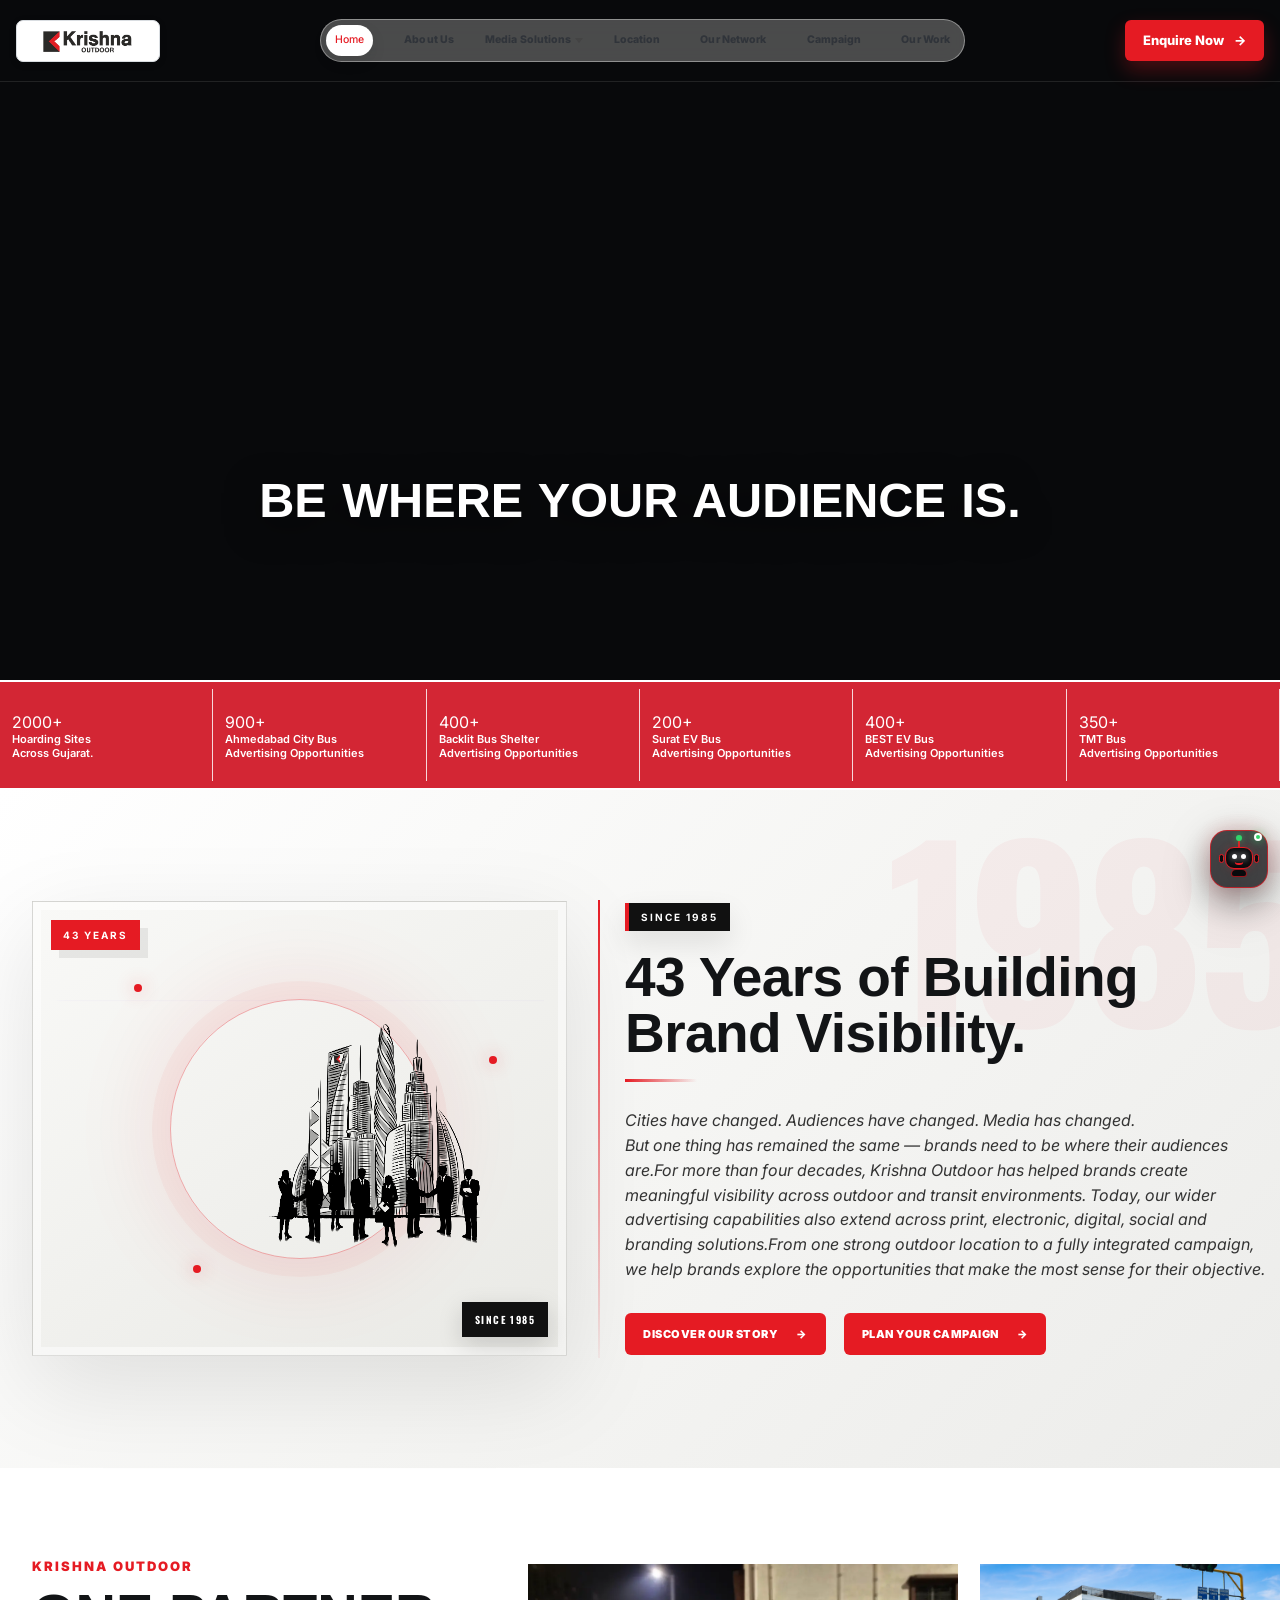
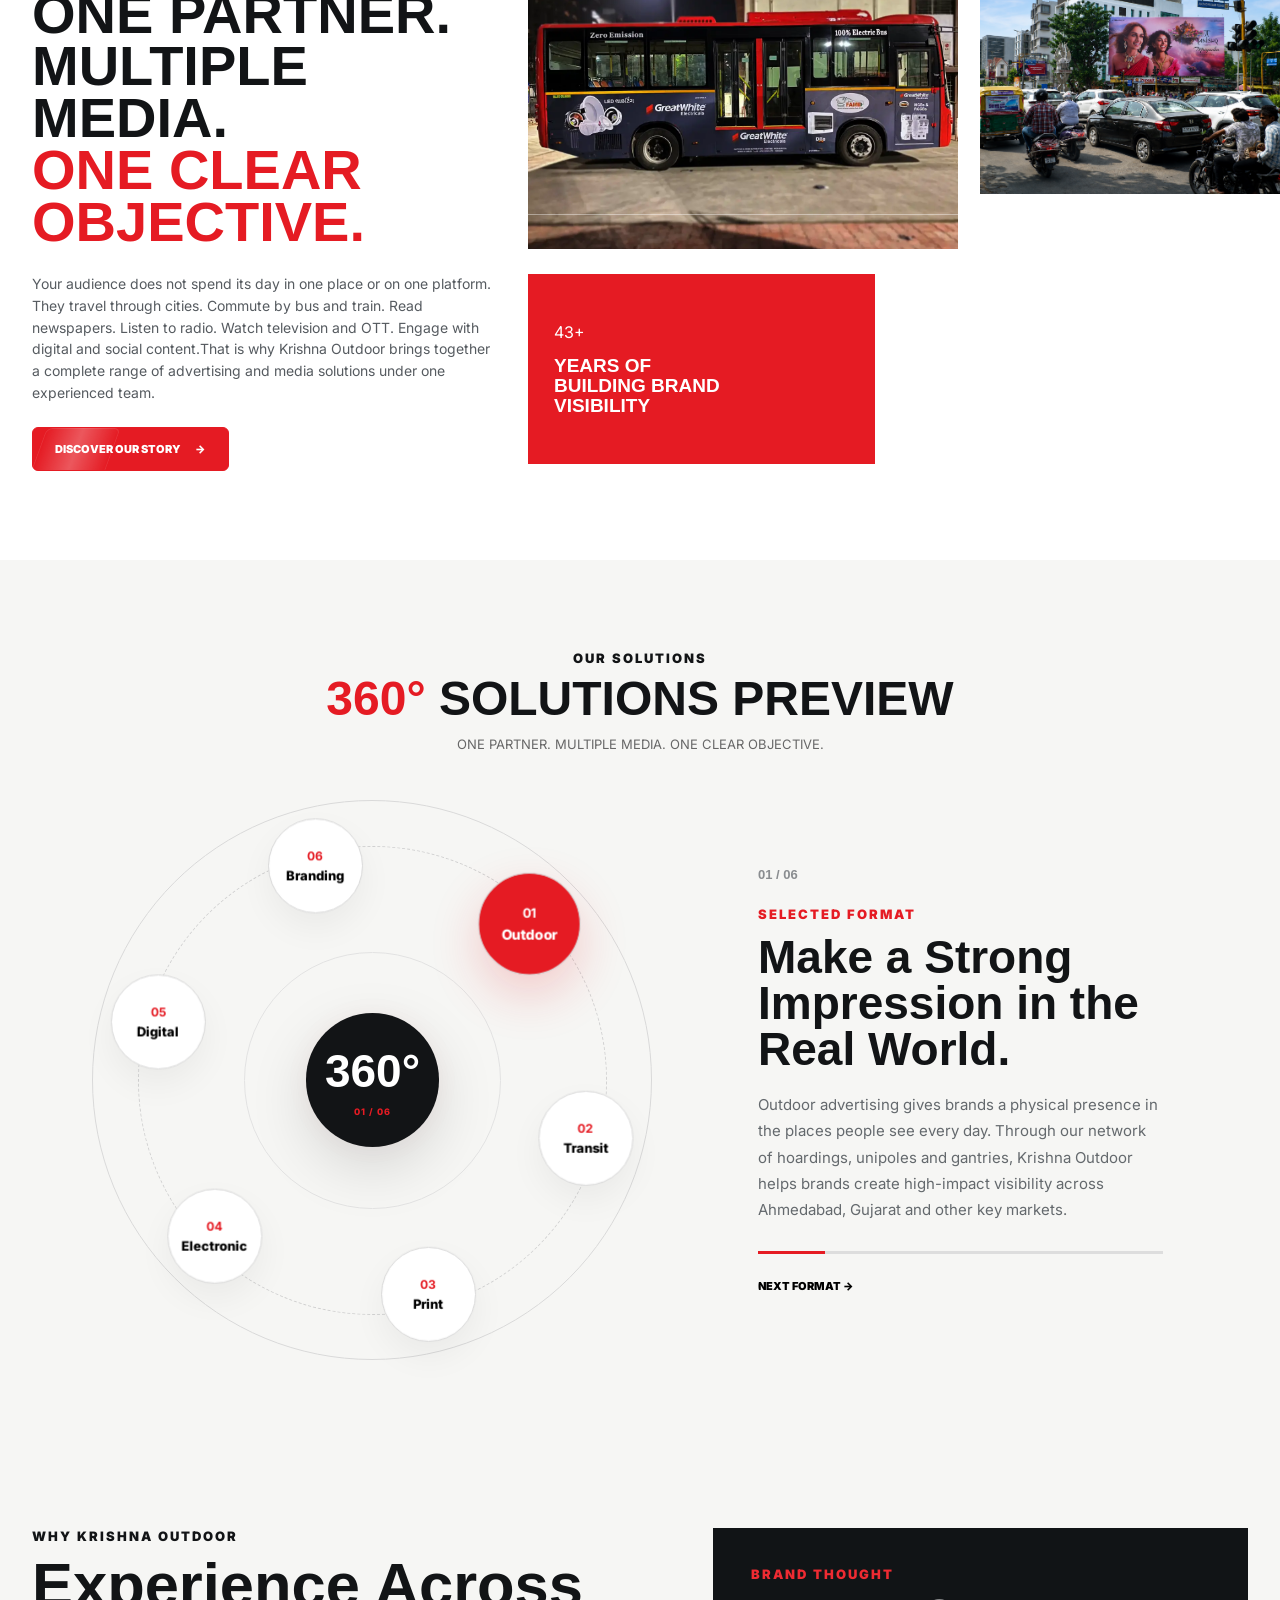
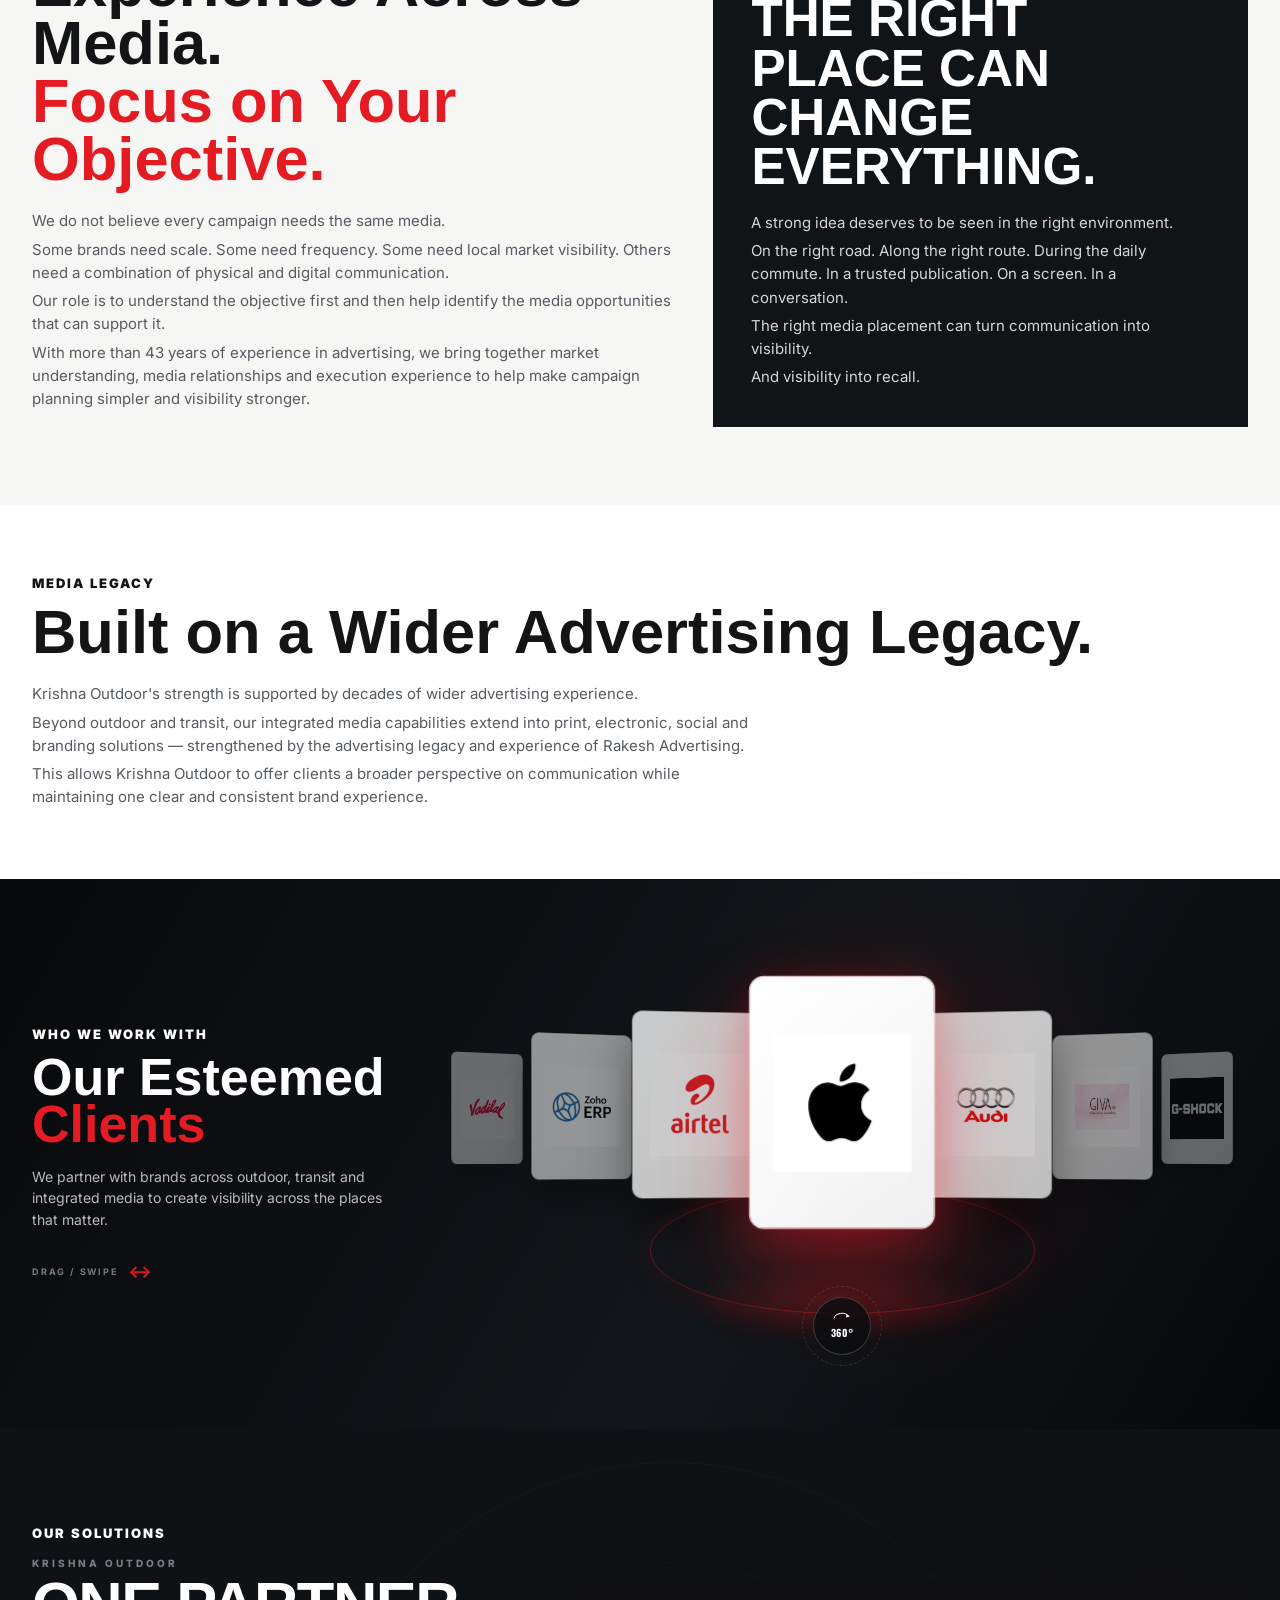
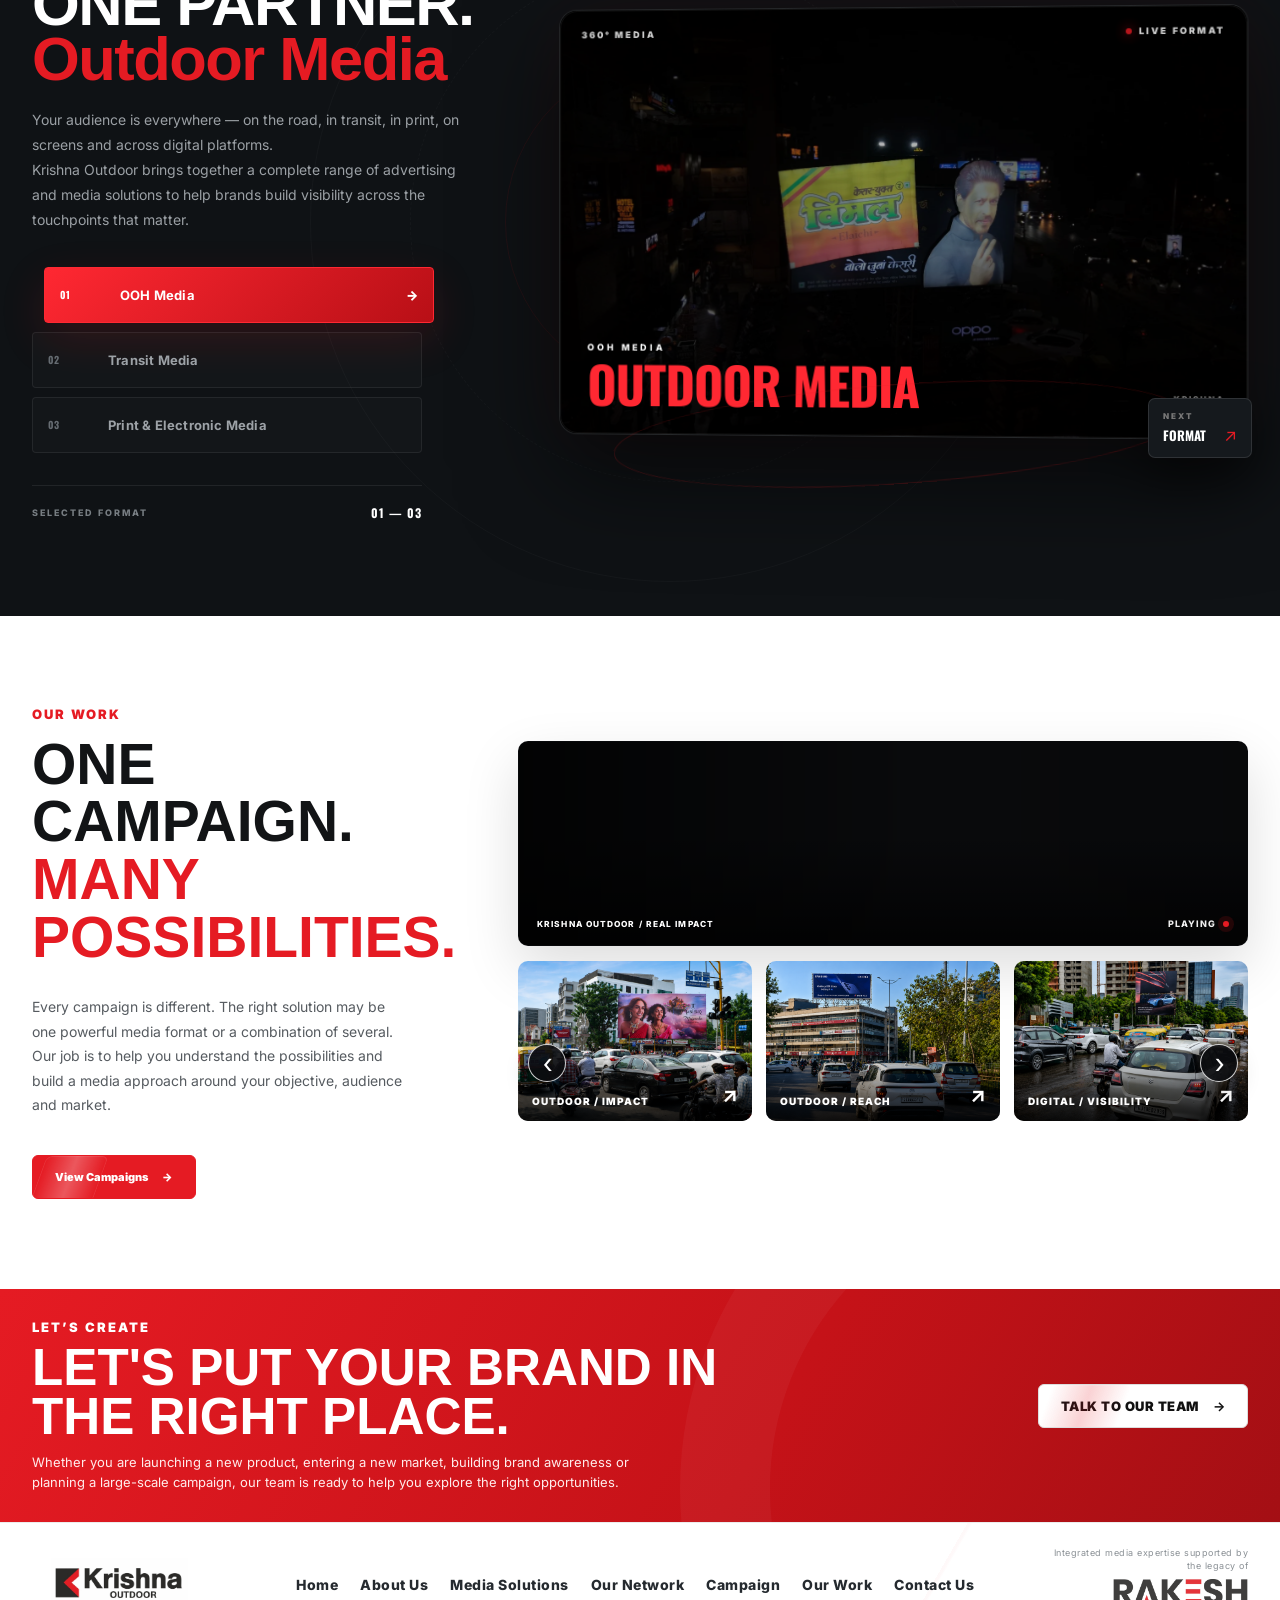
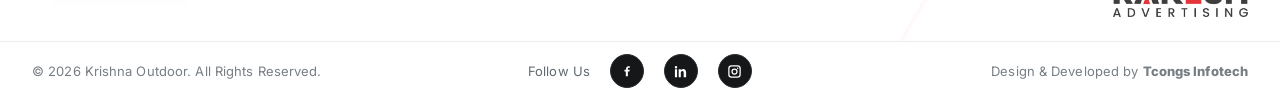
==== commit 50a8984c: "your change description" ====
--- a/index.html
+++ b/index.html
@@ -27,7 +27,7 @@
 </head>
 <body class="home-page">
 <div class="page-progress" id="pageProgress"></div>
-<header class="header" id="header"><div class="container nav-wrap"><button aria-expanded="false" aria-label="Toggle menu" class="nav-toggle" id="navToggle"><span></span><span></span><span></span></button><a class="site-logo" href="index.html"><img alt="Krishna Outdoor" src="assets/images/header-logo.png"/></a><nav class="nav" id="nav"><a aria-current="page" class="active" href="index.html">Home</a><a href="about.html">About Us</a><div class="nav-dropdown"><a href="services.html">Media Solutions</a><button class="nav-arrow" type="button" aria-label="Open Media Solutions menu" aria-expanded="false">⌄</button><div class="nav-menu"><a href="ooh-media.html">OOH Media</a><a href="transit-media.html">Transit Media</a><a href="digital-media.html">Digital Media</a></div></div><a href="network.html#presence">Location</a><a href="network.html">Our Network</a><a href="projects.html#campaigns">Campaign</a><a href="projects.html#campaigns">Our Work</a><div class="nav-cta-drawer-box"><a class="nav-cta-drawer" href="contact.html">Enquire Now <span>→</span></a></div></nav><a class="nav-cta" href="contact.html">Enquire Now <span>→</span></a></div></header>
+<header class="header" id="header"><div class="container nav-wrap"><button aria-expanded="false" aria-label="Toggle menu" class="nav-toggle" id="navToggle"><span></span><span></span><span></span></button><a class="site-logo" href="index.html"><img alt="Krishna Outdoor" src="assets/images/header-logo.png"/></a><nav class="nav" id="nav"><a aria-current="page" class="active" href="index.html">Home</a><a href="about.html">About Us</a><div class="nav-dropdown"><a href="services.html">Media Solutions</a><button class="nav-arrow" type="button" aria-label="Open Media Solutions menu" aria-expanded="false"></button><div class="nav-menu"><a href="ooh-media.html">OOH Media</a><a href="transit-media.html">Transit Media</a><a href="digital-media.html">Digital Media</a></div></div><a href="network.html#presence">Location</a><a href="network.html">Our Network</a><a href="projects.html#campaigns">Campaign</a><a href="projects.html#campaigns">Our Work</a><div class="nav-cta-drawer-box"><a class="nav-cta-drawer" href="contact.html">Enquire Now <span>→</span></a></div></nav><a class="nav-cta" href="contact.html">Enquire Now <span>→</span></a></div></header>
 <main>
 <section class="hero" id="home">
 <video aria-hidden="true" autoplay="" muted="" class="hero-media hero-media-desktop" loop="" playsinline="" preload="metadata"><source src="assets/videos/hero-desktop.mp4" type="video/mp4"/></video>
--- a/css/style.css
+++ b/css/style.css
@@ -11862,3 +11862,235 @@
     width:100%!important;
   }
 }
+
+
+/* USER FINAL FIX: mobile Media Solutions arrow right aligned only */
+@media (max-width:760px){
+  .header .nav .nav-dropdown{
+    grid-template-columns:minmax(0,1fr) 24px!important;
+  }
+  .header .nav .nav-dropdown > .nav-arrow,
+  .header .nav .nav-dropdown > .nav-arrow:hover,
+  .header .nav .nav-dropdown > .nav-arrow:focus,
+  .header .nav .nav-dropdown > .nav-arrow:active{
+    justify-self:end!important;
+    margin-left:0!important;
+    margin-right:0!important;
+  }
+}
+
+/* FINAL MOBILE MEDIA SOLUTIONS ARROW — right aligned on mobile only.
+   Desktop navbar positioning remains untouched. */
+@media (max-width:760px){
+  .header .nav .nav-dropdown{
+    width:100%!important;
+    display:flex!important;
+    align-items:center!important;
+    justify-content:flex-start!important;
+    gap:0!important;
+    position:relative!important;
+  }
+  .header .nav .nav-dropdown > a{
+    width:auto!important;
+    flex:1 1 auto!important;
+    display:flex!important;
+    align-items:center!important;
+    justify-content:flex-start!important;
+    text-align:left!important;
+    padding:14px 12px!important;
+  }
+  .header .nav .nav-dropdown > .nav-arrow{
+    flex:0 0 auto!important;
+    margin-left:auto!important;
+    width:42px!important;
+    min-width:42px!important;
+    min-height:52px!important;
+    display:flex!important;
+    align-items:center!important;
+    justify-content:center!important;
+    padding:0!important;
+    background:#fff!important;
+    border-bottom:1px solid #f0f0f0!important;
+  }
+}
+
+/* FINAL MOBILE MEDIA SOLUTIONS FIX — transparent right arrow, no underline, working dropdown.
+   Desktop navigation is intentionally untouched. */
+@media (max-width:760px){
+  .header .nav .nav-dropdown{
+    display:grid!important;
+    grid-template-columns:minmax(0,1fr) 28px!important;
+    width:100%!important;
+    align-items:center!important;
+    gap:0!important;
+    position:relative!important;
+  }
+  .header .nav .nav-dropdown > a,
+  .header .nav .nav-dropdown > a:hover,
+  .header .nav .nav-dropdown > a:focus-visible,
+  .header .nav .nav-dropdown.open > a{
+    justify-content:flex-start!important;
+    text-align:left!important;
+    min-height:44px!important;
+    height:44px!important;
+    padding:10px 12px!important;
+    margin:0!important;
+    border-bottom:1px solid #f0f0f0!important;
+    background:transparent!important;
+    color:#444!important;
+    transform:none!important;
+    text-shadow:none!important;
+  }
+  .header .nav .nav-dropdown > a::after,
+  .header .nav .nav-dropdown > a:hover::after,
+  .header .nav .nav-dropdown > a:focus-visible::after,
+  .header .nav .nav-dropdown.open > a::after{
+    content:none!important;
+    display:none!important;
+    width:0!important;
+  }
+  .header .nav .nav-dropdown > .nav-arrow,
+  .header .nav .nav-dropdown > .nav-arrow:hover,
+  .header .nav .nav-dropdown > .nav-arrow:focus-visible,
+  .header .nav .nav-dropdown.open > .nav-arrow{
+    position:relative!important;
+    display:flex!important;
+    align-items:center!important;
+    justify-content:flex-end!important;
+    justify-self:end!important;
+    width:28px!important;
+    min-width:28px!important;
+    max-width:28px!important;
+    height:44px!important;
+    min-height:44px!important;
+    padding:0 4px 0 0!important;
+    margin:0!important;
+    border:0!important;
+    border-bottom:0!important;
+    border-radius:0!important;
+    background:transparent!important;
+    box-shadow:none!important;
+    color:#444!important;
+    font-size:0!important;
+    line-height:1!important;
+    transform:none!important;
+  }
+  .header .nav .nav-dropdown > .nav-arrow::before{
+    content:'▾'!important;
+    display:block!important;
+    font-size:9px!important;
+    line-height:1!important;
+    color:#444!important;
+  }
+  .header .nav .nav-dropdown > .nav-arrow:hover::before,
+  .header .nav .nav-dropdown.open > .nav-arrow::before{
+    color:#444!important;
+  }
+  .header .nav .nav-dropdown > .nav-menu{
+    grid-column:1 / -1!important;
+    display:none!important;
+    position:static!important;
+    width:100%!important;
+    min-width:0!important;
+    margin:0!important;
+    padding:4px 8px 7px!important;
+    border:0!important;
+    border-top:1px solid #f0f0f0!important;
+    border-radius:0!important;
+    box-shadow:none!important;
+    background:#fafafa!important;
+    transform:none!important;
+    opacity:1!important;
+    visibility:visible!important;
+    pointer-events:auto!important;
+  }
+  .header .nav .nav-dropdown.open > .nav-menu{
+    display:block!important;
+  }
+  .header .nav .nav-dropdown > .nav-menu::before{
+    display:none!important;
+    content:none!important;
+  }
+}
+\n\n/* FINAL MOBILE MEDIA ARROW — single arrow only.\n   Remove every pseudo-arrow from the control and use its single real text glyph. */\n@media (max-width:760px){\n  .header .nav .nav-dropdown > .nav-arrow,\n  .header .nav .nav-dropdown > .nav-arrow:hover,\n  .header .nav .nav-dropdown > .nav-arrow:focus,\n  .header .nav .nav-dropdown > .nav-arrow:focus-visible,\n  .header .nav .nav-dropdown.open > .nav-arrow{\n    display:flex!important;\n    align-items:center!important;\n    justify-content:flex-end!important;\n    justify-self:end!important;\n    width:28px!important;\n    min-width:28px!important;\n    max-width:28px!important;\n    height:44px!important;\n    min-height:44px!important;\n    padding:0 4px 0 0!important;\n    margin:0!important;\n    border:0!important;\n    background:transparent!important;\n    box-shadow:none!important;\n    color:#444!important;\n    font-size:9px!important;\n    font-family:Arial,sans-serif!important;\n    line-height:1!important;\n    transform:none!important;\n    overflow:visible!important;\n  }\n  .header .nav .nav-dropdown > .nav-arrow::before,\n  .header .nav .nav-dropdown > .nav-arrow::after{\n    content:none!important;\n    display:none!important;\n  }\n}\n
+/* FINAL — ONE Media Solutions arrow only (desktop + mobile).
+   The real button stays the only control; remove its text glyph and draw one CSS triangle. */
+.header .nav .nav-dropdown > .nav-arrow{
+  font-size:0!important;
+  text-indent:-9999px!important;
+  overflow:hidden!important;
+  box-sizing:border-box!important;
+}
+.header .nav .nav-dropdown > .nav-arrow::before{
+  content:""!important;
+  display:block!important;
+  width:0!important;
+  height:0!important;
+  border-left:4px solid transparent!important;
+  border-right:4px solid transparent!important;
+  border-top:5px solid currentColor!important;
+  position:static!important;
+  transform:none!important;
+  text-indent:0!important;
+}
+.header .nav .nav-dropdown > .nav-arrow::after{
+  content:none!important;
+  display:none!important;
+}
+@media (min-width:761px){
+  .header .nav .nav-dropdown{
+    display:inline-flex!important;
+    align-items:center!important;
+    justify-content:flex-start!important;
+    gap:3px!important;
+  }
+  .header .nav .nav-dropdown > .nav-arrow{
+    position:static!important;
+    display:inline-flex!important;
+    width:8px!important;
+    min-width:8px!important;
+    max-width:8px!important;
+    height:14px!important;
+    min-height:14px!important;
+    margin:0!important;
+    padding:0!important;
+    align-items:center!important;
+    justify-content:center!important;
+    transform:none!important;
+    background:transparent!important;
+    border:0!important;
+    color:#444!important;
+  }
+}
+@media (max-width:760px){
+  .header .nav .nav-dropdown{
+    width:100%!important;
+    min-width:0!important;
+    display:grid!important;
+    grid-template-columns:1fr 28px!important;
+    align-items:center!important;
+    gap:0!important;
+  }
+  .header .nav .nav-dropdown > a{
+    width:100%!important;
+    padding-right:0!important;
+  }
+  .header .nav .nav-dropdown > .nav-arrow{
+    position:static!important;
+    display:flex!important;
+    width:28px!important;
+    min-width:28px!important;
+    max-width:28px!important;
+    height:44px!important;
+    min-height:44px!important;
+    margin:0!important;
+    padding:0!important;
+    align-items:center!important;
+    justify-content:center!important;
+    justify-self:end!important;
+    transform:none!important;
+    background:transparent!important;
+    border:0!important;
+    color:#444!important;
+  }
+}
